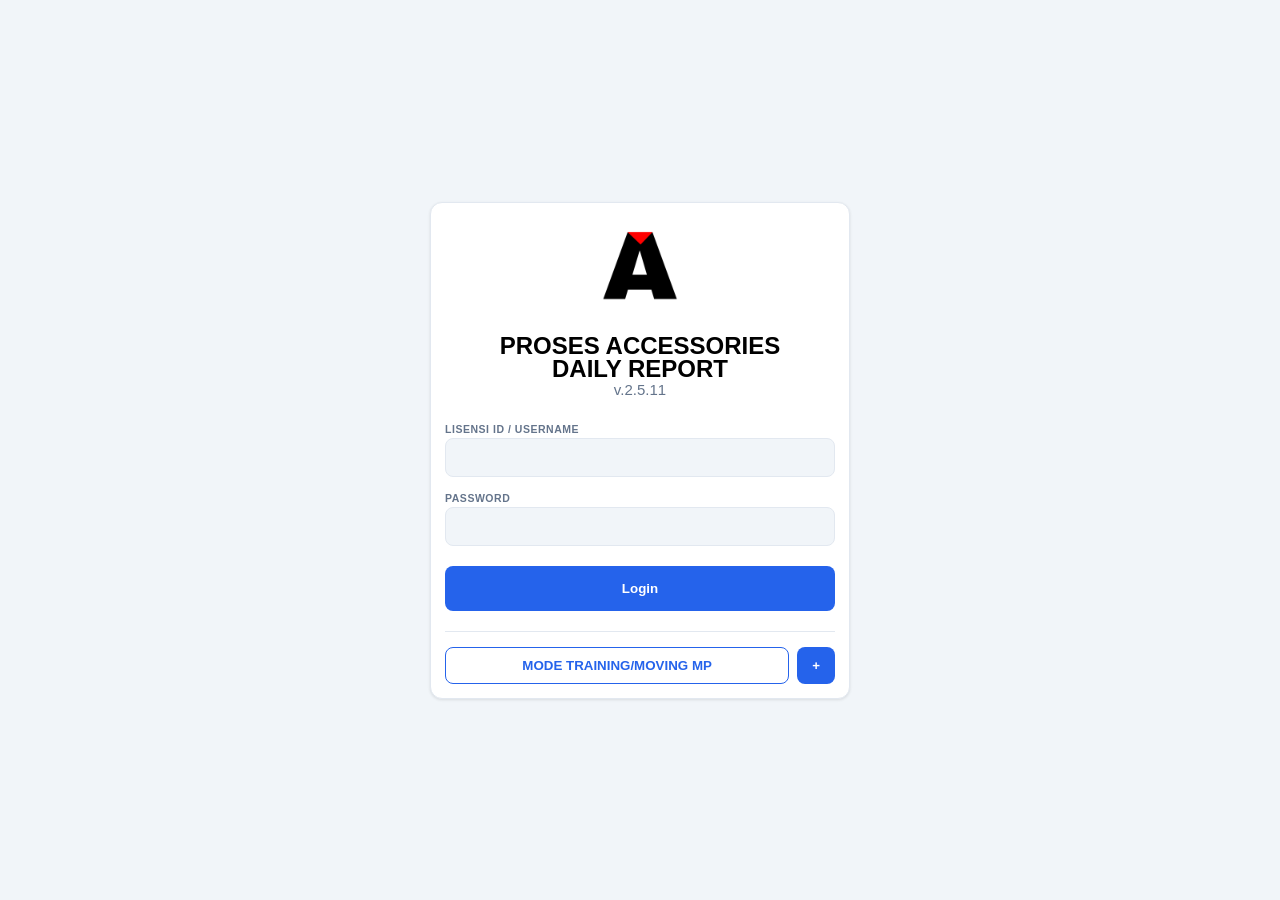
==== PP/EDR-ACC/index.html @ 184a0910 "Add files via upload" ====
<!DOCTYPE html>
<html lang="id">
<head>
    <meta charset="UTF-8">
    <meta name="viewport" content="width=device-width, initial-scale=1.0">
    <title>EDR - ACCESSORIES</title>
    <link rel="icon" href="assets/edr-acc.png" type="image/png">
    <style>
        :root {
            --bg-body: #f1f5f9;
            --bg-card: #ffffff;
            --text-main: #0f172a;
            --text-muted: #64748b;
            --primary: #2563eb;
            --border: #e2e8f0;
            --success: #10b981;
            --danger: #ef4444;
            --warning: #f59e0b;
        }

        * { margin: 0; padding: 0; box-sizing: border-box; }

        body {
            font-family: -apple-system, BlinkMacSystemFont, "Segoe UI", Roboto, sans-serif;
            background-color: var(--bg-body);
            color: var(--text-main);
            font-size: 15px;
            transition: background-color 0.3s;
            overflow-y: auto; 
            min-height: 100vh;
            display: flex;
            flex-direction: column;
        }

        .hidden { display: none !important; }

        .card { background: var(--bg-card); border: 1px solid var(--border); border-radius: 12px; padding: 14px; box-shadow: 0 1px 3px rgba(0,0,0,0.1); display: flex; flex-direction: column; position: relative; }
        .label { font-size: 10.5px; font-weight: 800; text-transform: uppercase; color: var(--text-muted); margin-bottom: 3px; display: block; letter-spacing: 0.05em; }
        .input { width: 100%; padding: 10px; border-radius: 8px; border: 1px solid var(--border); background: var(--bg-body); color: var(--text-main); font-size: 15px; font-weight: 700; outline: none; }
        .input:focus { border-color: var(--primary); box-shadow: 0 0 0 3px rgba(37,99,235,0.1); }
        .input:disabled { opacity: 0.6; cursor: not-allowed; background: #e2e8f0; border-color: transparent; }

        .btn { cursor: pointer; border: none; border-radius: 8px; padding: 10px 14px; font-weight: 700; display: inline-flex; align-items: center; justify-content: center; gap: 8px; transition: 0.2s; }
        .btn-primary { background: var(--primary); color: white; }
        .btn-primary:disabled { background: var(--border); color: var(--text-muted); cursor: not-allowed; }
        .btn-update { background: var(--warning); color: black; }
        .btn-danger { background: #fee2e2; color: var(--danger); }
        .btn-danger:hover { background: #fca5a5; }
        .btn-clear-header { background: #f1f5f9; color: #64748b; border: 1px solid #cbd5e1; padding: 4px 10px; font-size: 10px; border-radius: 6px; text-transform: uppercase; }
        .btn-clear-header:hover { background: #e2e8f0; color: var(--danger); border-color: var(--danger); }
        .btn-edit { color: var(--primary); border: 1px solid var(--primary); background: transparent; padding: 4px 10px; font-size: 10px; font-weight: 900; }
        .btn-edit:hover { background: var(--primary); color: white; }
        .btn-delete-row { color: var(--danger); border: 1px solid var(--danger); background: transparent; padding: 4px 10px; font-size: 10px; font-weight: 900; }
        .btn-delete-row:hover { background: var(--danger); color: white; }

        nav { background: var(--bg-card); border-bottom: 1px solid var(--border); padding: 8px 24px; display: grid; grid-template-columns: 1fr 1.5fr 1fr; align-items: center; flex-shrink: 0; position: sticky; top: 0; z-index: 50; }
        .search-wrapper { display: flex; justify-content: center; position: relative; }
        .search-container { position: relative; width: 100%; max-width: 400px; }
        .search-input { width: 100%; padding: 8px 20px; border-radius: 20px; border: 2px solid var(--border); background: var(--bg-body); font-size: 13px; outline: none; font-weight: 700; transition: all 0.3s; text-align: center; }
        .search-input:focus { border-color: var(--primary); background: var(--bg-card); box-shadow: 0 4px 12px rgba(37,99,235,0.1); }

        .header-info { background: var(--bg-card); border-bottom: 1px solid var(--border); padding: 10px 24px; display: flex; align-items: center; gap: 15px; flex-shrink: 0; position: sticky; top: 55px; z-index: 40; }
        .info-badge { display: flex; align-items: center; background: var(--bg-body); padding: 6px 14px; border-radius: 10px; border: 1px solid var(--border); gap: 10px; }
        .info-badge label { font-size: 10px; font-weight: 900; color: var(--text-muted); text-transform: uppercase; letter-spacing: 0.05em; border-right: 1px solid var(--border); padding-right: 10px; margin-bottom: 0; }
        .info-badge span { font-size: 14px; font-weight: 500; color: var(--text-main); }
        .info-badge.user-active { background: rgba(37, 99, 235, 0.08); border-color: rgba(37, 99, 235, 0.2); }
        .clock-display { margin-left: auto; font-family: 'Segoe UI'; font-weight: 500; color: black; font-size: 15px; background: rgba(37, 99, 235, 0.05); padding: 8px 18px; border-radius: 12px; border: 1px solid rgba(37, 99, 235, 0.15); box-shadow: inset 0 1px 2px rgba(0,0,0,0.05); }

        .container { 
            padding: 12px; 
            display: grid; 
            grid-template-columns: minmax(320px, 1fr) 1.8fr; 
            gap: 15px; 
            flex: 1; 
            align-items: start; 
        }

        .img-container { display: grid; grid-template-columns: 1fr 1fr; gap: 10px; height: 260px; margin-bottom: 5px; }
        .img-box { background: var(--bg-body); border: 2px dashed var(--border); border-radius: 10px; display: flex; align-items: center; justify-content: center; overflow: hidden; position: relative; height: 100%; min-width: 100px; }
        .img-box img { max-width: 100%; max-height: 100%; object-fit: contain; transition: opacity 0.6s cubic-bezier(0.4, 0, 0.2, 1); }
        
        .img-box.similar-part-highlight { border: 8px solid var(--danger) !important; animation: flashBorderEffect 1s infinite; }
        @keyframes flashBorderEffect { 0%, 49% { border-color: #ef4444 !important; } 50%, 100% { border-color: #facc15 !important; } }
        .img-box.correct-part-highlight { border: 8px solid var(--success) !important; }
        
        .floating-img-label { position: absolute; bottom: 8px; left: 50%; transform: translateX(-50%); background: rgba(15, 23, 42, 0.9); color: #fff; font-size: 12px; font-weight: 800; padding: 4px 14px; border-radius: 20px; white-space: nowrap; pointer-events: none; z-index: 5; border: 1px solid rgba(255,255,255,0.2); transition: opacity 0.6s cubic-bezier(0.4, 0, 0.2, 1); }
        .floating-img-label.label-danger { background: rgba(239, 68, 68, 0.95); border-color: rgba(255, 255, 255, 0.3); }

        .status-badge { position: absolute; top: 8px; right: 8px; width: 36px; height: 36px; border-radius: 50%; display: flex; align-items: center; justify-content: center; font-size: 14px; font-weight: 900; color: white; z-index: 10; border: 2px solid white; box-shadow: 0 4px 10px rgba(0,0,0,0.2); letter-spacing: 0; }
        .badge-ok { background-color: var(--success); }
        .badge-ng { background-color: var(--danger); }

        .warning-flashing { padding: 8px 10px; border-radius: 8px; text-align: center; font-weight: 900; font-size: 12px; border: 2px solid #000; animation: flashEffect 1s infinite; margin: 4px 0; }
        .warning-standby { padding: 8px 10px; border-radius: 8px; text-align: center; font-weight: 900; font-size: 12px; border: 2px dashed var(--border); color: var(--text-muted); background: var(--bg-body); margin: 4px 0; }
        @keyframes flashEffect { 0%, 100% { background: #ef4444; color: white; } 50% { background: #facc15; color: black; } }

        .info-pills-container { display: grid; grid-template-columns: 1fr 1fr; gap: 10px; margin-top: auto; padding-top: 10px; border-top: 1px solid var(--border); }
        .info-pill { background: var(--bg-body); padding: 10px 12px; border-radius: 10px; border-left: 5px solid var(--primary); display: flex; flex-direction: column; justify-content: center; }
        .data-val { font-size: 18px; font-weight: 900; color: var(--text-main); letter-spacing: -0.02em; line-height: 1.1; }
        
        .monitor-grid { display: flex; flex-direction: column; height: 100%; justify-content: center; align-items: center; text-align: center; gap: 5px; padding: 5px 0; }
        .monitor-val { font-size: 64px; font-weight: 900; color: var(--primary); line-height: 0.9; margin: 0; width: 100%; }
        .monitor-stats-row { display: grid; grid-template-columns: 1fr 2px 1fr 2px 1fr; gap: 5px; align-items: center; width: 100%; margin: 15px 0; }
        .progress-section { width: 100%; padding-top: 8px; border-top: 1px solid var(--border); margin-top: auto; }
        .progress-bg { height: 10px; background: var(--bg-body); border-radius: 6px; overflow: hidden; border: 1px solid var(--border); width: 100%; }
        .progress-fill { height: 100%; background: var(--primary); transition: width 0.8s cubic-bezier(0.4, 0, 0.2, 1); }

        .floating-monitor { position: fixed; right: -320px; top: 120px; width: 320px; background: var(--bg-card); border: 1px solid var(--border); border-right: none; border-radius: 16px 0 0 16px; box-shadow: -5px 5px 25px rgba(0,0,0,0.15); transition: right 0.4s cubic-bezier(0.175, 0.885, 0.32, 1.275); z-index: 900; padding: 20px; }
        .floating-monitor.open { right: 0; }
        .monitor-toggle-btn { position: absolute; left: -45px; top: 20px; width: 45px; height: 45px; background: var(--bg-card); border: 1px solid var(--border); border-right: none; border-radius: 12px 0 0 12px; cursor: pointer; display: flex; align-items: center; justify-content: center; box-shadow: -4px 4px 10px rgba(0,0,0,0.05); color: var(--primary); transition: 0.3s; }
        .monitor-toggle-btn:hover { background: var(--bg-body); width: 50px; left: -50px; }
        .monitor-toggle-btn svg { transition: transform 0.4s; }
        .floating-monitor.open .monitor-toggle-btn svg { transform: rotate(180deg); }

        .table-container { grid-column: 1 / -1; display: flex; flex-direction: column; min-height: 350px; margin-top: 5px; }
        .table-scroll { flex: 1; overflow-y: auto; border-top: 1px solid var(--border); }
        table { width: 100%; border-collapse: collapse; }
        th { text-align: left; padding: 10px 15px; font-size: 10px; font-weight: 900; text-transform: uppercase; color: var(--text-muted); border-bottom: 2px solid var(--border); position: sticky; top: 0; background: var(--bg-card); z-index: 10; }
        td { padding: 7px 15px; border-bottom: 1px solid var(--border); }
        
        .modal { position: fixed; inset: 0; background: rgba(0,0,0,0.85); z-index: 1000; display: none; align-items: center; justify-content: center; padding: 20px; }

        .horizontal-scroll::-webkit-scrollbar { height: 10px; width: 10px; }
        .horizontal-scroll::-webkit-scrollbar-track { background: var(--bg-body); border-radius: 5px; }
        .horizontal-scroll::-webkit-scrollbar-thumb { background: var(--border); border-radius: 5px; }
        .horizontal-scroll::-webkit-scrollbar-thumb:hover { background: var(--text-muted); }

        .btn-help { background: #e2e8f0; color: var(--text-muted); width: 22px; height: 22px; border-radius: 50%; display: inline-flex; align-items: center; justify-content: center; font-weight: 900; font-size: 12px; cursor: pointer; transition: 0.2s; border: none; margin-left: 8px; font-family: monospace; }
        .btn-help:hover { background: var(--primary); color: white; transform: scale(1.1); }

        .drop-zone { border: 2px dashed var(--border); border-radius: 12px; padding: 25px; text-align: center; background: var(--bg-body); position: relative; transition: all 0.3s ease; color: var(--text-muted); overflow: hidden; }
        .drop-zone.active { border-color: var(--primary); background: rgba(37, 99, 235, 0.05); color: var(--primary); }
        
        .sop-list { padding-left: 20px; margin-top: 8px; margin-bottom: 15px; font-size: 13px; color: var(--text-main); }
        .sop-list li { margin-bottom: 8px; line-height: 1.4; padding-left: 5px; }

        #global-loader { position: fixed; top: 0; left: 0; width: 100vw; height: 100vh; background: rgba(255,255,255,0.95); z-index: 9999; display: flex; flex-direction: column; justify-content: center; align-items: center; }
        .spinner { border: 4px solid rgba(37, 99, 235, 0.2); border-left-color: var(--primary); border-radius: 50%; width: 40px; height: 40px; animation: spin 1s linear infinite; margin-bottom: 10px; }
        @keyframes spin { 0% { transform: rotate(0deg); } 100% { transform: rotate(360deg); } }

        #toast-container { position: fixed; bottom: 20px; right: 20px; z-index: 10000; display: flex; flex-direction: column-reverse; gap: 10px; pointer-events: none; width: 100%; max-width: 350px; align-items: flex-end; }
        .toast { background: var(--bg-card); color: var(--text-main); padding: 16px 20px; border-radius: 12px; border-left: 6px solid; box-shadow: 0 10px 30px rgba(0,0,0,0.15); display: flex; align-items: flex-start; gap: 14px; opacity: 0; transform: translateX(50px); transition: all 0.4s cubic-bezier(0.68, -0.55, 0.265, 1.55); pointer-events: auto; text-align: left; width: 100%; position: relative; overflow: hidden; }
        .toast.show { opacity: 1; transform: translateX(0); }
        .toast-success { border-left-color: var(--success); }
        .toast-error { border-left-color: var(--danger); }
        .toast-info { border-left-color: var(--primary); }
        
        .toast-icon { flex-shrink: 0; width: 28px; height: 28px; display: flex; align-items: center; justify-content: center; border-radius: 50%; }
        .toast-success .toast-icon { background: rgba(16, 185, 129, 0.15); color: var(--success); }
        .toast-error .toast-icon { background: rgba(239, 68, 68, 0.15); color: var(--danger); }
        .toast-info .toast-icon { background: rgba(37, 99, 235, 0.15); color: var(--primary); }
        
        .toast-content { flex: 1; display: flex; flex-direction: column; gap: 4px; padding-top: 2px; }
        .toast-title { font-size: 13px; font-weight: 900; text-transform: uppercase; letter-spacing: 0.05em; line-height: 1; }
        .toast-success .toast-title { color: var(--success); }
        .toast-error .toast-title { color: var(--danger); }
        .toast-info .toast-title { color: var(--primary); }
        .toast-message { font-size: 13px; font-weight: 600; color: var(--text-muted); line-height: 1.4; }

        .pagination-container { display: flex; justify-content: space-between; align-items: center; padding: 10px 15px; background: var(--bg-card); border-top: 1px solid var(--border); border-radius: 0 0 8px 8px; }
        .btn-page { background: var(--bg-card); color: var(--text-main); border: 1px solid var(--border); border-radius: 8px; padding: 8px 16px; font-size: 12px; font-weight: 800; cursor: pointer; transition: all 0.2s; display: flex; align-items: center; gap: 6px; box-shadow: 0 2px 4px rgba(0,0,0,0.05); }
        .btn-page:hover:not(:disabled) { background: var(--primary); color: white; border-color: var(--primary); transform: translateY(-1px); box-shadow: 0 4px 8px rgba(37,99,235,0.2); }
        .btn-page:disabled { opacity: 0.4; cursor: not-allowed; background: var(--bg-body); box-shadow: none; transform: none; color: var(--text-muted); border-color: var(--border); }

        .virtual-keyboard { position: absolute; display: none; width: 360px; background: #e2e8f0; box-shadow: 0 12px 30px rgba(0,0,0,0.25); padding: 8px; border-radius: 12px; flex-direction: column; gap: 6px; z-index: 5000; border: 1px solid #cbd5e1; user-select: none; }
        .virtual-keyboard.vk-show { display: flex; animation: vkPop 0.2s cubic-bezier(0.175, 0.885, 0.32, 1.275) forwards; }
        @keyframes vkPop { from { opacity: 0; transform: translateY(-10px) scale(0.95); } to { opacity: 1; transform: translateY(0) scale(1); } }
        .vk-row { display: flex; justify-content: center; gap: 4px; width: 100%; }
        .vk-key { flex: 1; height: 38px; background: #ffffff; border: 1px solid #cbd5e1; border-bottom: 3px solid #94a3b8; border-radius: 6px; font-size: 14px; font-weight: 900; color: #0f172a; display: flex; align-items: center; justify-content: center; cursor: pointer; transition: 0.1s; text-transform: uppercase; font-family: inherit; }
        .vk-key:active { transform: translateY(2px); border-bottom-width: 1px; margin-top: 2px; background: #f1f5f9; color: var(--primary); }
        .vk-key.vk-wide { flex: 1.5; font-size: 12px; }
        .vk-key.vk-action { background: #94a3b8; color: white; border-color: #64748b; border-bottom-color: #475569; }
        .vk-key.vk-action:active { background: #64748b; color: white; }
        
        @media (max-width: 900px) { .container { grid-template-columns: 1fr; } }
    </style>
</head>
<body id="main-body">

    <datalist id="list-assy"></datalist>
    <datalist id="list-parts"></datalist>
    <datalist id="list-parts-global"></datalist>

    <div id="global-loader" class="hidden">
        <div class="spinner"></div>
        <div style="font-weight: 800; color: var(--primary); font-size: 14px; letter-spacing: 1px;">MEMPROSES DATA...</div>
    </div>

    <div id="login-page" style="min-height: 100vh; display: flex; align-items: center; justify-content: center;">
        <div class="card" style="width: 100%; max-width: 420px; text-align: center; height: auto;">
            <div id="login-icon-box" style="width: 100px; height: 100px; margin: 0 auto 15px; display: flex; align-items: center; justify-content: center;">
                <img src="assets/edr-acc.png" alt="Logo Perusahaan" style="max-width: 100%; max-height: 100%; object-fit: contain;" onerror="this.src='data:image/svg+xml,<svg xmlns=%22http://www.w3.org/2000/svg%22 viewBox=%220 0 24 24%22 fill=%22none%22 stroke=%22%23cbd5e1%22 stroke-width=%222%22><rect x=%223%22 y=%223%22 width=%2218%22 height=%2218%22 rx=%222%22 ry=%222%22></rect><circle cx=%228.5%22 cy=%228.5%22 r=%221.5%22></circle><polyline points=%2221 15 16 10 5 21%22></polyline></svg>'; this.style.width='60px';">
            </div>
            <h1 class="font-black" style="font-size: 24px; font-weight: 800; color: black;">PROSES ACCESSORIES</h1>
            <p style="color: black; font-size: 24px; font-weight: 800; margin-bottom: 0px; margin-top: -5px;">DAILY REPORT</p>
            <p style="color: var(--text-muted); font-size: 15px; font-weight: 500; margin-bottom: 25px; margin-top: -2px;">v.2.5.11</p>
            
            <form id="login-form" style="text-align: left;">
                <div style="margin-bottom: 15px;"><label class="label">Lisensi ID / Username</label><input type="text" id="login-username" required class="input" placeholder=""></div>
                <div style="margin-bottom: 20px;"><label class="label">Password</label><input type="password" id="login-password" required class="input" placeholder=""></div>
                <button type="submit" class="btn btn-primary" style="width: 100%; padding: 15px;">Login</button>
            </form>
            
            <div style="margin-top: 20px; border-top: 1px solid var(--border); padding-top: 15px; display: flex; gap: 8px;">
                <button type="button" onclick="openTrainingListModal()" class="btn btn-ghost" style="color: var(--primary); font-weight: 800; flex: 1; background: transparent; border: 1px solid var(--primary);">MODE TRAINING/MOVING MP</button>
                <button type="button" onclick="openLicenseListModal()" class="btn btn-primary" style="padding: 10px 15px;" title="Manajemen Lisensi">+</button>
            </div>
        </div>
    </div>

    <div id="app-page" class="hidden">
        <nav>
            <div class="font-black" style="font-size: 22px; letter-spacing: -0.04em; line-height: 1; font-weight: 800; ">PROSES <span style="color: var(--primary); font-weight: 800;">ACCESSORIES </span></div>
            <div class="search-wrapper no-print">
                <div class="search-container"><input type="text" id="global-search" list="list-parts-global" class="search-input" placeholder="Search Accessories" oninput="handleGlobalSearch(this.value)"></div>
            </div>
            <div style="display: flex; gap: 8px; justify-content: flex-end; align-items: center;">
                <a href="LINK_QAS_ANDA_DISINI" target="_blank" class="btn btn-ghost" style="background: #e0e7ff; color: var(--primary); font-size: 11px; padding: 8px 12px; border: none; text-decoration: none; font-weight: 800;">QAS</a>
                <button onclick="openModal('modal-help-mp')" class="btn-help" title="Petunjuk Pengisian" style="margin-right: 5px;">?</button>
                <button onclick="openArchive(true)" class="btn btn-ghost" style="background: var(--border); color: var(--text-main); font-size: 11px; padding: 8px 12px; border: none;">Data Report</button>
                <button id="btn-end-shift" onclick="endShift()" class="btn" style="background: var(--success); color: white; padding: 8px 12px; font-size: 12px; font-weight: 900;">Save</button>
                <button onclick="logout()" class="btn" style="border: none; background: #fee2e2; color: var(--danger); font-weight: 800; padding: 8px 12px; font-size: 12px;">Keluar</button>
            </div>
        </nav>

        <header class="header-info">
            <div class="info-badge user-active"><label>User</label><span id="ui-user">-</span></div>
            <div class="info-badge"><label>Shift</label><span id="ui-shift">-</span></div>
            <div class="info-badge">
                <label>Proses</label>
                <select id="ui-proses" onchange="executeWithLoader(() => changeProcess(this.value))" style="appearance: none; -webkit-appearance: none; background: transparent; border: none; font-size: 14px; font-weight: 500; color: var(--text-main); outline: none; cursor: pointer; padding: 0; font-family: inherit; margin: 0; text-align: left;">
                    <option value="ACC REGULAR">ACC REGULAR</option>
                    <option value="ACC PROJECT/WC">ACC PROJECT/WC</option>
                    <option value="ACC SMV">ACC SMV</option>
                    <option value="SIMULASI">SIMULASI (TRAINING)</option>
                </select>
            </div>
            <div class="clock-display" id="ui-clock"></div>
        </header>

        <div id="spectator-warning" class="hidden" style="background: var(--success); color: white; text-align: center; padding: 8px; font-weight: 800; font-size: 13px; letter-spacing: 0.05em;">
            SHIFT TELAH SELESAI. DATA BERHASIL DISIMPAN.
        </div>

        <main class="container" id="main-container">
            <div style="display: flex; flex-direction: column; gap: 12px;">
                <!-- VALIDASI MATERIAL (CARD 1) -->
                <div class="card" id="part-card" style="height: fit-content; flex-shrink: 0;">
                    <div style="display: flex; justify-content: space-between; align-items: center; margin-bottom: 12px;">
                        <label class="label" style="color: var(--text-main); margin: 0;">Input Part Accessories</label>
                        <div style="display: flex; align-items: center; gap: 8px;">
                            <span id="lock-status" style="font-size: 10px; font-weight: 800; color: var(--danger); background: #fee2e2; padding: 3px 10px; border-radius: 12px; box-shadow: inset 0 1px 2px rgba(0,0,0,0.1); transition: all 0.3s;">NO PROSES</span>
                            <button onclick="openModal('modal-add-part')" class="btn-help" style="margin: 0; background: var(--bg-body); border: 1px solid var(--border);" title="Tambah Part No Baru">⚙️</button>
                        </div>
                    </div>
                    <div style="margin-bottom: 6px;">
                        <label class="label">Part No. Accessories</label>
                        <input type="text" id="in-part" list="list-parts" class="input" oninput="onPartInputLive(this.value)">
                    </div>
                </div>

                <!-- DATA PRODUKSI (CARD 2) -->
                <div class="card" id="form-card" style="opacity: 0.6; transition: all 0.3s; position: relative;">
                    <div id="form-overlay" style="position: absolute; inset: 0; background: rgba(255,255,255,0.75); z-index: 10; cursor: not-allowed; border-radius: 12px;"></div>
                    
                    <div style="display: flex; justify-content: space-between; align-items: center; margin-bottom: 12px; position: relative; z-index: 11;">
                        <label class="label" id="ui-form-title" style="color: var(--text-main); margin: 0;">Input Data</label>
                        <div style="display: flex; align-items: center; gap: 8px;">
                            <button onclick="clearInputs()" class="btn btn-clear-header">Clear</button>
                            <button onclick="openModal('modal-add-assy')" class="btn-help" style="margin: 0; background: var(--bg-body); border: 1px solid var(--border);" title="Tambah Assy No Baru">⚙️</button>
                        </div>
                    </div>
                    <div style="margin-bottom: 6px;"><label class="label">Assy No.</label><input type="text" id="in-assy" list="list-assy" class="input" oninput="checkFormCompleteness()" onfocus="openKeyboard(this)" disabled></div>
                    <div style="margin-bottom: 6px;"><label class="label">CCT No.</label><input type="text" id="in-cct" class="input" oninput="checkFormCompleteness()" onfocus="openKeyboard(this)" disabled></div>
                    <div style="display: grid; grid-template-columns: 1fr 1fr; gap: 12px; margin-bottom: 8px;">
                        <div><label class="label">W/P</label><input type="text" id="in-wp" class="input" oninput="checkFormCompleteness()" onfocus="openKeyboard(this)" disabled></div>
                        <div><label class="label">Qty <span id="ui-multiplier" style="color:var(--primary); font-size:9px;"></span></label><input type="number" id="in-qty" class="input" max="100" placeholder="" oninput="checkFormCompleteness()" onfocus="closeKeyboard()" oncontextmenu="openMultiplier(event)" disabled></div>
                    </div>
                    <button id="btn-submit" onclick="handleSave()" class="btn btn-primary" style="width:100%; padding: 14px; font-size: 15px; margin-top: 15px;" disabled>ENTER</button>
                    <button id="btn-cancel-edit" onclick="cancelEdit()" class="btn hidden" style="width:100%; margin-top:6px; border:1px solid var(--border); padding: 8px; background: white; color: var(--text-main); position: relative; z-index: 11;">BATAL EDIT</button>
                </div>
            </div>

            <!-- AREA VISUALISASI KANAN -->
            <div style="display: flex; flex-direction: column; gap: 12px;">
                <div class="card" style="position: relative;">
                    <div class="visual-card-content">
                        <label class="label" style="color: var(--success); margin-bottom: 15px; ">SAMPLE VISUAL</label>
                        <div class="img-container">
                            <div id="view-a-container" class="img-box"><img id="view-a" class="hidden"><div id="view-a-ph" style="font-size:40px; opacity:5%; font-weight:800; text-align:center;">SAMPLE</div><div id="ui-label-part-a" class="floating-img-label hidden"></div><div id="badge-ok" class="status-badge badge-ok hidden">OK</div></div>
                            <div id="view-b-container" class="img-box"><img id="view-b" class="hidden"><div id="view-b-ph" style="font-size:40px; opacity:5%; font-weight:800; text-align:center;">SAMPLE</div><div id="ui-label-part-b" class="floating-img-label label-danger hidden"></div><div id="badge-ng" class="status-badge badge-ng hidden">NG</div></div>
                        </div>
                        <div id="ui-warning" class="warning-standby">STANDBY - MENUNGGU PART NO</div>
                        <div class="info-pills-container">
                            <div class="info-pill"><label class="label" style="font-size: 8px; margin-bottom: 3px;">Part Accessories</label><div id="ui-part-name" class="data-val">-</div></div>
                            <div class="info-pill"><label class="label" style="font-size: 8px; margin-bottom: 3px;">Lokasi</label><div id="ui-part-loc" class="data-val">-</div></div>
                        </div>
                    </div>
                </div>
            </div>

            <div class="card table-container">
                <div style="padding: 8px 20px; background: var(--bg-body); border-bottom: 1px solid var(--border); display: flex; justify-content: space-between; align-items: center; flex-shrink: 0;"><span class="label" style="margin:0;">Riwayat</span><span id="ui-count" style="font-size: 9px; font-weight: 900; background: var(--primary); color: white; padding: 2px 10px; border-radius: 10px;">0 WOS</span></div>
                <div class="table-scroll">
                    <table>
                        <thead><tr><th>Assy No</th><th>CCT No</th><th>Part No</th><th>WP</th><th style="text-align:center;">Qty</th><th>Timestamp</th><th style="text-align:right">Aksi</th></tr></thead>
                        <tbody id="main-table-body"></tbody>
                    </table>
                </div>
            </div>
        </main>
    </div>

    <div id="floating-monitor" class="floating-monitor hidden">
        <button class="monitor-toggle-btn" onclick="toggleMonitor()" title="Buka/Tutup Monitor">
            <svg width="24" height="24" viewBox="0 0 24 24" fill="none" stroke="currentColor" stroke-width="2.5" stroke-linecap="round" stroke-linejoin="round"><path d="M15 18l-6-6 6-6"/></svg>
        </button>
        <label class="label" style="color: var(--warning); margin-bottom: 5px; text-align: center; font-size: 12px;">Monitor Achievements</label>
        <div class="monitor-grid">
            <p style="font-size: 10px; font-weight: 900; text-transform: uppercase; color: var(--text-muted); letter-spacing: 0.05em;">Output</p>
            <div id="ui-total" class="monitor-val" style="font-size: 64px;">0</div>
            <div class="monitor-stats-row" style="grid-template-columns: 1fr 2px 1fr 2px 1fr; gap: 8px; margin: 15px 0;">
                <div style="text-align: center;"><label class="label" style="font-size: 8px;">Target</label><div id="ui-target" class="font-black" style="font-size: 16px; font-weight: 800;">0</div></div>
                <div style="width: 2px; background: var(--border); height: 25px; margin: 0 auto;"></div>
                <div style="text-align: center;"><label class="label" style="font-size: 8px; color:var(--primary);">/ Jam</label><div id="ui-target-hourly" class="font-black" style="font-size: 16px; font-weight: 800; color:var(--primary);">0</div></div>
                <div style="width: 2px; background: var(--border); height: 25px; margin: 0 auto;"></div>
                <div style="text-align: center;"><label class="label" style="font-size: 8px;">Balance</label><div id="ui-gap" class="font-black" style="font-size: 16px; color: var(--danger); font-weight: 800;">0</div></div>
            </div>
            <div class="progress-section" style="margin-top: 10px;">
                <div style="display: flex; justify-content: space-between; align-items: center; margin-bottom: 4px;"><span class="label" style="margin:0; font-size: 9px; color: var(--primary);">Achievements</span><span id="ui-percent" class="font-black" style="font-size: 11px; color: var(--primary); font-weight: 800;">0%</span></div>
                <div class="progress-bg"><div id="ui-progress-bar" class="progress-fill"></div></div>
            </div>
        </div>
    </div>

    <!-- Modal List Lisensi -->
    <div id="modal-license-list" class="modal">
        <div class="card" style="width: 100%; max-width: 450px;">
            <div style="display: flex; justify-content: space-between; align-items: center; margin-bottom: 15px;">
                <h3 class="font-black" style="color: var(--primary); font-size: 16px; font-weight: 800;">DAFTAR LISENSI MP</h3>
                <div style="display: flex; gap: 8px;">
                    <button onclick="openModal('modal-import-license')" class="btn" style="background: var(--bg-body); color: var(--text-main); padding: 4px 10px; border: 1px solid var(--border);" title="Upload folder data_users">📂</button>
                    <button onclick="openAddLicenseModal()" class="btn btn-primary" style="padding: 4px 12px;" title="Tambah Lisensi Baru">+</button>
                    <button onclick="closeModal('modal-license-list')" class="btn btn-danger" style="padding: 4px 10px;">X</button>
                </div>
            </div>
            <div id="license-list-container" style="max-height: 300px; overflow-y: auto; border: 1px solid var(--border); border-radius: 8px;"></div>
        </div>
    </div>

    <!-- Modal Tambah Lisensi Baru -->
    <div id="modal-add-license" class="modal">
        <div class="card" style="width: 100%; max-width: 400px;">
            <div style="display: flex; justify-content: space-between; align-items: center; margin-bottom: 15px;">
                <h3 class="font-black" style="color: var(--primary); font-size: 16px; font-weight: 800;">TAMBAH LISENSI BARU</h3>
                <button onclick="closeModal('modal-add-license'); openLicenseListModal();" class="btn btn-danger" style="padding: 4px 10px;">X</button>
            </div>
            <div style="display: flex; flex-direction: column; gap: 10px;">
                <div><label class="label">Nomor Lisensi</label><input type="text" id="new-lic-id" class="input"></div>
                <div><label class="label">Nama Lengkap</label><input type="text" id="new-lic-name" class="input"></div>
                <div><label class="label">Password Login</label><input type="password" id="new-lic-pass" class="input"></div>
                <div>
                    <label class="label">Shift</label>
                    <select id="new-lic-shift" class="input" style="cursor: pointer;">
                        <option value="A">Shift A</option>
                        <option value="B">Shift B</option>
                        <option value="N">Non-Shift</option>
                    </select>
                </div>
                <div>
                    <label class="label">Proses Default</label>
                    <select id="new-lic-pros" class="input" style="cursor: pointer;">
                        <option value="ACC REGULAR">ACC REGULAR</option>
                        <option value="ACC PROJECT/WC">ACC PROJECT/WC</option>
                        <option value="ACC SMV">ACC SMV</option>
                    </select>
                </div>
                <button onclick="submitNewLicense()" class="btn btn-primary" style="margin-top: 10px;">SIMPAN LISENSI</button>
            </div>
        </div>
    </div>

    <!-- Modal Upload Data JSON -->
    <div id="modal-import-license" class="modal">
        <div class="card" style="width: 100%; max-width: 450px; position: relative;">
            <div style="display: flex; justify-content: space-between; align-items: center; margin-bottom: 15px;">
                <div style="display: flex; align-items: center;"><h3 class="font-black" style="color: var(--primary); font-size: 16px; font-weight: 800;">SINKRONISASI LISENSI</h3><button onclick="openModal('modal-help-import')" class="btn-help" style="background: var(--bg-body);" title="Petunjuk Instruksi Kerja">?</button></div>
                <button onclick="closeModal('modal-import-license')" class="btn btn-danger" style="padding: 4px 10px;">X</button>
            </div>
            <p style="font-size: 12px; color: var(--text-muted); margin-bottom: 20px; line-height: 1.4;">Sistem membutuhkan injeksi berkas lisensi agar dapat meregistrasi pekerja ke dalam memori komputer ini (secara <i>Offline</i>).</p>
            <div class="drop-zone" style="padding: 40px 20px; display: flex; flex-direction: column; align-items: center; justify-content: center; min-height: 120px; cursor: pointer;"
                 onclick="document.getElementById('sync-file-input').click()"
                 ondragover="event.preventDefault(); this.classList.add('active');" ondragleave="this.classList.remove('active');" ondrop="event.preventDefault(); this.classList.remove('active'); handleCustomDrop(event, 'sync');">
                <input type="file" id="sync-file-input" webkitdirectory directory multiple onchange="handleFileInput(event, 'sync')" class="hidden">
                <div style="pointer-events: none; position: relative; z-index: 1; text-align: center;"><span style="font-size: 40px; display: block; margin-bottom: 10px;">🪪</span><span style="font-weight: 800; font-size: 14px; color: var(--text-main);">Tarik File / Folder <span style="color:var(--primary);">data_users</span> Kemari</span><br><span style="font-size: 11px; opacity: 0.7;">Atau klik untuk memuat manual</span></div>
            </div>
        </div>
    </div>

    <!-- Modal List History Mode Training -->
    <div id="modal-training-list" class="modal">
        <div class="card" style="width: 100%; max-width: 400px;">
            <div style="display: flex; justify-content: space-between; align-items: center; margin-bottom: 15px;">
                <h3 class="font-black" style="color: var(--primary); font-size: 16px; font-weight: 800;">PILIH MP (TRAINING/MOVING)</h3>
                <button onclick="closeModal('modal-training-list')" class="btn btn-danger" style="padding: 4px 10px;">X</button>
            </div>
            <div id="training-list-container" style="max-height: 250px; overflow-y: auto; border: 1px solid var(--border); border-radius: 8px; margin-bottom: 15px;"></div>
            <button onclick="startTraining()" class="btn btn-primary" style="width: 100%;">MASUK SEBAGAI MP BARU</button>
        </div>
    </div>

    <div id="modal-training" class="modal">
        <div class="card" style="width: 100%; max-width: 350px; text-align: center; height: auto;">
            <h3 class="font-black" style="color: var(--primary); font-size: 18px; margin-bottom: 10px; font-weight: 800;">MODE TRAINING</h3>
            <p style="font-size: 12px; color: var(--text-muted); margin-bottom: 20px;">Silakan masukkan nama Anda untuk memulai sesi simulasi kerja tanpa menyimpan data ke memori utama.</p>
            <input type="text" id="in-training-name" class="input" placeholder="Ketik nama Anda di sini..." style="margin-bottom: 20px; text-align: center;">
            <div style="display: flex; gap: 10px;">
                <button onclick="closeModal('modal-training')" class="btn" style="flex: 1; background: var(--border); color: var(--text-main);">BATAL</button>
                <button onclick="submitTrainingName()" class="btn btn-primary" style="flex: 1;">MULAI LATIHAN</button>
            </div>
        </div>
    </div>

    <!-- Modal Registrasi Part & Assy Baru (Manual Add) -->
    <div id="modal-add-part" class="modal">
        <div class="card" style="width: 100%; max-width: 350px;">
            <div style="display: flex; justify-content: space-between; align-items: center; margin-bottom: 15px;">
                <h3 class="font-black" style="color: var(--primary); font-size: 16px; font-weight: 800;">DAFTARKAN PART BARU</h3>
                <button onclick="closeModal('modal-add-part')" class="btn btn-danger" style="padding: 4px 10px;">X</button>
            </div>
            <p style="font-size: 11px; color: var(--text-muted); margin-bottom: 15px;">Part No ini akan disimpan ke memori dan bisa divalidasi seterusnya.</p>
            <div><label class="label">Part No Baru</label><input type="text" id="new-part-no" class="input" style="text-transform: uppercase;"></div>
            <button onclick="submitNewPart()" class="btn btn-primary" style="width: 100%; margin-top: 15px;">SIMPAN PART</button>
        </div>
    </div>

    <div id="modal-add-assy" class="modal">
        <div class="card" style="width: 100%; max-width: 350px;">
            <div style="display: flex; justify-content: space-between; align-items: center; margin-bottom: 15px;">
                <h3 class="font-black" style="color: var(--primary); font-size: 16px; font-weight: 800;">DAFTARKAN ASSY BARU</h3>
                <button onclick="closeModal('modal-add-assy')" class="btn btn-danger" style="padding: 4px 10px;">X</button>
            </div>
            <p style="font-size: 11px; color: var(--text-muted); margin-bottom: 15px;">Assy No ini akan ditambahkan ke rekomendasi Dropdown WOS.</p>
            <div><label class="label">Assy No Baru</label><input type="text" id="new-assy-no" class="input" style="text-transform: uppercase;"></div>
            <button onclick="submitNewAssy()" class="btn btn-primary" style="width: 100%; margin-top: 15px;">SIMPAN ASSY</button>
        </div>
    </div>

    <div id="modal-help-mp" class="modal" style="z-index: 1001;"><div class="card" style="width: 100%; max-width: 420px;"><h3 class="font-black" style="margin-bottom: 10px; border-bottom: 2px solid var(--border); padding-bottom: 5px; font-weight: 800;">PANDUAN: INPUT PRODUKSI (MP)</h3><div style="font-size: 13px; color: var(--text-main); margin-bottom: 20px;"><ol class="sop-list" style="margin-top: 10px;"><li>Masukkan data menggunakan alat pemindai (<i>Scanner</i>) atau ketik manual berurutan mulai dari <b>Assy No, CCT No, Part No, WP</b>, dan <b>Qty</b>.</li><li>Tekan tombol <b>ENTER</b> pada <i>keyboard</i> setelah mengisi Qty untuk merender data.</li><li>Perhatikan peringatan <b>Visual Part</b> di sebelah kanan. Jika warna berkedip Merah/Kuning, AWAS material tersebut serupa dengan part lain!</li><li>Klik tombol <b>End Shift</b> (warna kuning) hanya jika jam kerja Anda telah selesai untuk mengunduh laporan.</li><li>Setelah End Shift ditekan, form input akan terkunci dan Anda masuk ke mode pengamat.</li></ol></div><button onclick="closeModal('modal-help-mp')" class="btn btn-primary" style="width: 100%;">SAYA MENGERTI</button></div></div>
    <div id="modal-help-import" class="modal" style="z-index: 1001;"><div class="card" style="width: 100%; max-width: 420px;"><h3 class="font-black" style="margin-bottom: 10px; border-bottom: 2px solid var(--border); padding-bottom: 5px; font-weight: 800;">PANDUAN: SINKRONISASI LISENSI</h3><div style="font-size: 13px; color: var(--text-main); margin-bottom: 20px;"><ol class="sop-list" style="margin-top: 10px;"><li>Pastikan Anda telah membuat fail JSON pekerja di menu <b>Registrasi Lisensi</b>.</li><li>Kumpulkan seluruh fail JSON tersebut ke dalam 1 (satu) folder khusus di Desktop yang diberi nama persis: <b>data_users</b>.</li><li>Tahan klik <i>(Drag)</i> file / folder tersebut menggunakan tetikus.</li><li>Geser dan lepaskan <i>(Drop)</i> persis di dalam kotak bergaris putus-putus pada layar ini.</li><li>Proses ini wajib dilakukan satu kali pada setiap perangkat/komputer baru di area produksi.</li></ol></div><button onclick="closeModal('modal-help-import')" class="btn btn-primary" style="width: 100%;">SAYA MENGERTI</button></div></div>

    <div id="modal-search" class="modal"><div class="card" style="width: 100%; max-width: 500px; text-align: center; height: auto;"><div style="display: flex; justify-content: space-between; align-items: center; margin-bottom: 10px; border-bottom: 1px solid var(--border); padding-bottom: 10px;"><h3 class="font-black" style="color: var(--primary); font-size: 14px; font-weight: 800;">HASIL PENCARIAN</h3><button onclick="closeModal('modal-search')" class="btn btn-danger" style="padding: 4px 10px;">X</button></div><div id="search-ui-warning" class="warning-flashing hidden" style="margin-bottom: 15px;">⚠ HATI-HATI MATERIAL SERUPA<br>PASTIKAN PART ACCESSORIES SESUAI DENGAN WOS!</div><div style="display: grid; grid-template-columns: 1fr 1fr; gap: 15px; height: 180px; margin-bottom: 15px;"><div id="search-img-a-container" class="img-box"><img id="search-img-part" class="hidden"><div id="search-img-part-ph" style="font-size:40px; font-weight:800; opacity:5%;">SAMPLE</div><div id="search-label-part-a" class="floating-img-label hidden"></div><div id="search-badge-ok" class="status-badge badge-ok hidden">OK</div></div><div id="search-img-b-container" class="img-box"><img id="search-img-loc" class="hidden"><div id="search-img-loc-ph" style="font-size:40px; font-weight:800; opacity:5%; color: var(--danger);">SAMPLE</div><div id="search-label-part-b" class="floating-img-label label-danger hidden"></div><div id="search-badge-ng" class="status-badge badge-ng hidden">NG</div></div></div><div style="text-align: left; display: grid; grid-template-columns: 1fr 1fr; gap: 10px;"><div class="info-pill"><label class="label" style="font-size: 9px;">Part Accessories</label><div id="search-ui-pn" class="data-val">-</div></div><div class="info-pill"><label class="label" style="font-size: 9px;">Lokasi</label><div id="search-ui-loc" class="data-val" style="color: var(--text-main);">-</div></div></div><button onclick="closeModal('modal-search')" class="btn btn-primary" style="margin-top: 20px; width: 100%;">TUTUP</button></div></div>
    
    <div id="modal-mul" class="modal"><div class="card" style="width: 300px; text-align: center; height: auto;"><h3 class="font-black" style="margin-bottom: 10px; font-size: 18px; font-weight: 800;">Multiplier WOS</h3><p style="font-size: 10px; opacity: 0.6; margin-bottom: 15px;">Masukkan jumlah WOS</p><input type="number" id="in-mul" value="1" min="1" class="input" style="text-align: center; font-size: 30px; margin-bottom: 20px;"><button onclick="applyMultiplier()" class="btn btn-primary" style="width: 100%;">SET JUMLAH WOS</button></div></div>
    
    <div id="modal-arc" class="modal">
        <div class="card" style="width: 100%; max-width: 900px; max-height: 80vh; overflow: hidden; display: flex; flex-direction: column;">
            <div style="display: flex; justify-content: space-between; align-items: center; margin-bottom: 20px;">
                <div>
                    <h2 class="font-black" style="font-weight: 800;">Data Record Sesi Aktif</h2>
                    <p style="font-size: 11px; color: var(--text-muted); font-weight: 600;">Lihat atau unduh ulang laporan WOS berdasarkan rentang satu hari kerja.</p>
                </div>
                <button onclick="openArchive(false)" class="btn btn-danger" style="padding: 6px 12px; font-size: 12px;">TUTUP</button>
            </div>
            <div style="display: flex; gap: 10px; margin-bottom: 15px; background: var(--bg-body); padding: 15px; border-radius: 10px; align-items: flex-end; flex-wrap: wrap;">
                <div><label class="label">Pilih Tanggal</label><input type="date" id="arc-date" class="input" style="padding: 8px; font-size: 13px;" onchange="executeWithLoader(renderArchiveTable)"></div>
                <div><button onclick="exportArchiveJSON()" class="btn btn-primary" style="padding: 9px 15px; font-size: 12px;">Save</button></div>
                <div style="text-align: right; min-width: 120px; border-left: 2px solid var(--border); padding-left: 15px; margin-left: auto;">
                    <div style="display: flex; justify-content: flex-end; align-items: center; gap: 8px;">
                        <label class="label" style="margin: 0;">Total Qty</label>
                        <span id="arc-wos-count" style="background: var(--primary); color: white; padding: 2px 8px; border-radius: 10px; font-size: 9px; font-weight: 900;">0 WOS</span>
                    </div>
                    <div id="arc-total" class="font-black" style="font-size: 24px; color: var(--primary); font-weight: 800;">0</div>
                </div>
            </div>
            <div style="flex: 1; overflow-y: auto; border: 1px solid var(--border); border-radius: 8px;">
                <table style="width: 100%; border-collapse: collapse;">
                    <thead style="position: sticky; top: 0; background: var(--bg-card); z-index: 10; box-shadow: 0 1px 2px rgba(0,0,0,0.05);">
                        <tr><th style="text-align: left; padding: 10px 15px; font-size: 10px; font-weight: 900; text-transform: uppercase; color: var(--text-muted); border-bottom: 2px solid var(--border);">Assy No</th><th style="text-align: left; padding: 10px 15px; font-size: 10px; font-weight: 900; text-transform: uppercase; color: var(--text-muted); border-bottom: 2px solid var(--border);">CCT No</th><th style="text-align: left; padding: 10px 15px; font-size: 10px; font-weight: 900; text-transform: uppercase; color: var(--text-muted); border-bottom: 2px solid var(--border);">Part No</th><th style="text-align: center; padding: 10px 15px; font-size: 10px; font-weight: 900; text-transform: uppercase; color: var(--text-muted); border-bottom: 2px solid var(--border);">Qty</th><th style="text-align: left; padding: 10px 15px; font-size: 10px; font-weight: 900; text-transform: uppercase; color: var(--text-muted); border-bottom: 2px solid var(--border);">Waktu Input</th></tr>
                    </thead>
                    <tbody id="archive-table-body">
                        <tr><td colspan="5" style="text-align: center; padding: 40px; opacity: 0.5;">Memuat data...</td></tr>
                    </tbody>
                </table>
            </div>
            <div id="arc-pagination" class="pagination-container hidden" style="margin-top: 15px; border-top: 1px dashed var(--border); background: transparent; padding: 15px 0 5px 0;">
                <button id="btn-arc-prev" class="btn-page" onclick="changeArcPage(-1)">
                    <svg width="14" height="14" viewBox="0 0 24 24" fill="none" stroke="currentColor" stroke-width="3" stroke-linecap="round" stroke-linejoin="round"><polyline points="15 18 9 12 15 6"></polyline></svg>
                    Sebelumnya
                </button>
                <div style="display: flex; flex-direction: column; align-items: center;">
                    <div id="arc-page-info" style="font-size: 13px; font-weight: 900; color: var(--text-main);">Halaman 1 dari 1</div>
                    <div style="font-size: 10px; color: var(--text-muted); font-weight: 700; margin-top: 2px;">Navigasi Data</div>
                </div>
                <button id="btn-arc-next" class="btn-page" onclick="changeArcPage(1)">
                    Selanjutnya
                    <svg width="14" height="14" viewBox="0 0 24 24" fill="none" stroke="currentColor" stroke-width="3" stroke-linecap="round" stroke-linejoin="round"><polyline points="9 18 15 12 9 6"></polyline></svg>
                </button>
            </div>
        </div>
    </div>

    <div id="modal-zoom" class="modal" style="cursor: zoom-out;" onclick="closeModal('modal-zoom')"><img id="zoom-img" style="max-width: 90%; max-height: 90%; border-radius: 12px; box-shadow: 0 10px 40px rgba(0,0,0,0.6); object-fit: contain;"></div>

    <div id="modal-confirm" class="modal" style="z-index: 2000;">
        <div class="card" style="width: 100%; max-width: 400px; text-align: center;">
            <h3 class="font-black" style="color: var(--danger); margin-bottom: 10px; font-weight: 800;">PERINGATAN OPERASIONAL</h3>
            <p id="confirm-msg" style="font-size: 13px; margin-bottom: 20px; line-height: 1.5;">Apakah Anda yakin?</p>
            <div style="display: flex; gap: 10px;">
                <button onclick="closeModal('modal-confirm')" class="btn" style="flex: 1; background: var(--border); color: var(--text-main);">BATAL</button>
                <button id="btn-confirm-ok" class="btn btn-danger" style="flex: 1;">YAKIN</button>
            </div>
        </div>
    </div>

    <div id="toast-container"></div>

    <div id="virtual-keyboard" class="virtual-keyboard" onmousedown="event.preventDefault()">
        <div class="vk-row">
            <button class="vk-key" onclick="vkType('1')">1</button><button class="vk-key" onclick="vkType('2')">2</button><button class="vk-key" onclick="vkType('3')">3</button><button class="vk-key" onclick="vkType('4')">4</button><button class="vk-key" onclick="vkType('5')">5</button><button class="vk-key" onclick="vkType('6')">6</button><button class="vk-key" onclick="vkType('7')">7</button><button class="vk-key" onclick="vkType('8')">8</button><button class="vk-key" onclick="vkType('9')">9</button><button class="vk-key" onclick="vkType('0')">0</button>
        </div>
        <div class="vk-row">
            <button class="vk-key" onclick="vkType('Q')">Q</button><button class="vk-key" onclick="vkType('W')">W</button><button class="vk-key" onclick="vkType('E')">E</button><button class="vk-key" onclick="vkType('R')">R</button><button class="vk-key" onclick="vkType('T')">T</button><button class="vk-key" onclick="vkType('Y')">Y</button><button class="vk-key" onclick="vkType('U')">U</button><button class="vk-key" onclick="vkType('I')">I</button><button class="vk-key" onclick="vkType('O')">O</button><button class="vk-key" onclick="vkType('P')">P</button>
        </div>
        <div class="vk-row">
            <button class="vk-key" onclick="vkType('A')">A</button><button class="vk-key" onclick="vkType('S')">S</button><button class="vk-key" onclick="vkType('D')">D</button><button class="vk-key" onclick="vkType('F')">F</button><button class="vk-key" onclick="vkType('G')">G</button><button class="vk-key" onclick="vkType('H')">H</button><button class="vk-key" onclick="vkType('J')">J</button><button class="vk-key" onclick="vkType('K')">K</button><button class="vk-key" onclick="vkType('L')">L</button><button class="vk-key" onclick="vkType('-')">-</button>
        </div>
        <div class="vk-row">
            <button class="vk-key" onclick="vkType('Z')">Z</button><button class="vk-key" onclick="vkType('X')">X</button><button class="vk-key" onclick="vkType('C')">C</button><button class="vk-key" onclick="vkType('V')">V</button><button class="vk-key" onclick="vkType('B')">B</button><button class="vk-key" onclick="vkType('N')">N</button><button class="vk-key" onclick="vkType('M')">M</button>
            <button class="vk-key vk-wide vk-action" onclick="vkBackspace()">⌫ HAPUS</button>
        </div>
        <div class="vk-row">
            <button class="vk-key vk-wide" onclick="vkType(' ')">SPASI</button>
        </div>

    </div>

    <script src="../../PP/database/data_assy.js"></script>
    <script src="../../PP/database/data_parts.js"></script>

    <script>
        const HARDCODED_USERS = [];

        const MASTER = { assy: typeof DATA_ASSY !== 'undefined' ? DATA_ASSY : [], parts: typeof DATA_PARTS !== 'undefined' ? DATA_PARTS : [], users: [] };

        let trainingUsersList = [];
        let user = null, records = [], multiplier = 1, isTraining = false, editingId = null;
        let isIntentionalExit = false, isSpectator = false;
        
        let lastValidPart = ""; 
        let consecutiveSaves = 0; 
        let lastSavedAssy = ""; 
        let idleScrollTimer; 
        let carouselIntervalId = null;
        let activeVkInput = null; 

        // Variabel Paginasi Data Report
        let arcFilteredData = []; 
        let arcCurrentPage = 1; 
        const ARC_PER_PAGE = 10;

        function showToast(message, type = 'success') { 
            const container = document.getElementById('toast-container');
            const toast = document.createElement('div');
            toast.className = `toast toast-${type}`;
            
            let iconSvg = '';
            let title = '';
            if (type === 'success') {
                iconSvg = `<svg width="16" height="16" viewBox="0 0 24 24" fill="none" stroke="currentColor" stroke-width="3" stroke-linecap="round" stroke-linejoin="round"><polyline points="20 6 9 17 4 12"></polyline></svg>`;
                title = 'BERHASIL';
            } else if (type === 'error') {
                iconSvg = `<svg width="16" height="16" viewBox="0 0 24 24" fill="none" stroke="currentColor" stroke-width="3" stroke-linecap="round" stroke-linejoin="round"><line x1="18" y1="6" x2="6" y2="18"></line><line x1="6" y1="6" x2="18" y2="18"></line></svg>`;
                title = 'PERINGATAN';
            } else {
                iconSvg = `<svg width="16" height="16" viewBox="0 0 24 24" fill="none" stroke="currentColor" stroke-width="3" stroke-linecap="round" stroke-linejoin="round"><circle cx="12" cy="12" r="10"></circle><line x1="12" y1="16" x2="12" y2="12"></line><line x1="12" y1="8" x2="12.01" y2="8"></line></svg>`;
                title = 'INFORMASI';
            }

            toast.innerHTML = `
                <div class="toast-icon">${iconSvg}</div>
                <div class="toast-content">
                    <span class="toast-title">${title}</span>
                    <span class="toast-message">${message}</span>
                </div>
            `;
            
            container.prepend(toast);
            void toast.offsetWidth;
            toast.classList.add('show');
            
            setTimeout(() => {
                toast.classList.remove('show');
                toast.style.transform = 'translateX(50px)';
                toast.style.opacity = '0';
                setTimeout(() => { if(container.contains(toast)) toast.remove(); }, 400);
            }, 3000); 
        }

        function openKeyboard(inputElement) {
            if (isSpectator) return; 
            activeVkInput = inputElement;
            const vk = document.getElementById('virtual-keyboard');
            const rect = inputElement.getBoundingClientRect();
            
            vk.style.top = (rect.bottom + window.scrollY + 8) + 'px';
            let leftPos = rect.left + window.scrollX;
            if (leftPos + 360 > window.innerWidth) { leftPos = window.innerWidth - 380; }
            vk.style.left = leftPos + 'px';
            
            vk.classList.add('vk-show');
        }
        
        function closeKeyboard() {
            const vk = document.getElementById('virtual-keyboard');
            if (vk) vk.classList.remove('vk-show');
            activeVkInput = null;
        }

        document.addEventListener('mousedown', function(e) {
            const vk = document.getElementById('virtual-keyboard');
            if (activeVkInput && vk && !vk.contains(e.target) && e.target !== activeVkInput) { closeKeyboard(); }
        });
        document.addEventListener('touchstart', function(e) {
            const vk = document.getElementById('virtual-keyboard');
            if (activeVkInput && vk && !vk.contains(e.target) && e.target !== activeVkInput) { closeKeyboard(); }
        }, {passive: true});

        function vkType(char) {
            if (activeVkInput) {
                activeVkInput.value += char;
                activeVkInput.focus();
                checkFormCompleteness(); 
            }
        }

        function vkBackspace() {
            if (activeVkInput && activeVkInput.value.length > 0) {
                activeVkInput.value = activeVkInput.value.slice(0, -1);
                activeVkInput.focus();
                checkFormCompleteness(); 
            }
        }

        function checkFormCompleteness() {
            if (isSpectator) return;
            const assy = document.getElementById('in-assy').value.trim();
            const cct = document.getElementById('in-cct').value.trim();
            const wp = document.getElementById('in-wp').value.trim();
            const qtyStr = document.getElementById('in-qty').value;
            const qty = parseInt(qtyStr);
            const btnSubmit = document.getElementById('btn-submit');
            const qtyEl = document.getElementById('in-qty');

            let isQtyValid = false;
            if (qtyStr !== "") {
                if (qty > 100) {
                    qtyEl.style.color = 'var(--danger)'; qtyEl.style.borderColor = 'var(--danger)'; qtyEl.style.boxShadow = '0 0 0 3px rgba(239,68,68,0.1)';
                } else if (qty > 0) {
                    qtyEl.style.color = 'var(--text-main)'; qtyEl.style.borderColor = 'var(--primary)'; qtyEl.style.boxShadow = '0 0 0 3px rgba(37,99,235,0.1)';
                    isQtyValid = true;
                }
            } else {
                qtyEl.style.color = 'var(--text-main)'; qtyEl.style.borderColor = 'var(--border)'; qtyEl.style.boxShadow = 'none';
            }

            if (assy && cct && wp && isQtyValid) { btnSubmit.disabled = false; } 
            else { btnSubmit.disabled = true; }
        }

        function lockForm() {
            const overlay = document.getElementById('form-overlay'); if (overlay) overlay.classList.remove('hidden');
            const formCard = document.getElementById('form-card'); if (formCard) formCard.style.opacity = '0.6';
            const status = document.getElementById('lock-status');
            if (status) { status.innerHTML = 'NO PROSES'; status.style.background = '#fee2e2'; status.style.color = 'var(--danger)'; }
            
            ['in-assy', 'in-cct', 'in-wp', 'in-qty'].forEach(id => { const el = document.getElementById(id); if (el) el.disabled = true; });
            const btnSubmit = document.getElementById('btn-submit'); if(btnSubmit) btnSubmit.disabled = true;
            closeKeyboard(); 
        }

        function unlockForm() {
            if(isSpectator) return;
            const overlay = document.getElementById('form-overlay'); if (overlay) overlay.classList.add('hidden');
            const formCard = document.getElementById('form-card'); if (formCard) formCard.style.opacity = '1';
            const status = document.getElementById('lock-status');
            if (status) { status.innerHTML = 'SEDANG PROSES'; status.style.background = 'var(--success)'; status.style.color = 'white'; }
            
            ['in-assy', 'in-cct', 'in-wp', 'in-qty'].forEach(id => { const el = document.getElementById(id); if (el) el.disabled = false; });
            checkFormCompleteness(); 
        }

        function onPartInputLive(val) {
            handleVisualUpdate(val);
            const exactMatch = MASTER.parts.find(p => p.pn.toUpperCase() === val.trim().toUpperCase());
            if (exactMatch) {
                if (lastValidPart !== "" && lastValidPart !== exactMatch.pn && !editingId) {
                    ['in-assy', 'in-cct', 'in-wp', 'in-qty'].forEach(id => document.getElementById(id).value = '');
                    consecutiveSaves = 0; 
                    showToast('Material baru terdeteksi. Form telah di-reset.', 'info');
                }
                lastValidPart = exactMatch.pn;
                unlockForm(); 
            } else {
                lockForm(); 
            }
        }

        function getLogicalDate(timestamp) {
            const date = new Date(timestamp), jam = date.getHours(), menit = date.getMinutes();
            if (jam < 7 || (jam === 7 && menit < 30)) { date.setDate(date.getDate() - 1); }
            return date;
        }

        function getShiftDateISO(timestamp) {
            const date = getLogicalDate(timestamp), y = date.getFullYear(), m = String(date.getMonth() + 1).padStart(2, '0'), d = String(date.getDate()).padStart(2, '0');
            return `${y}-${m}-${d}`;
        }

        function getSessionIdentifier(timestamp) {
            const logicalDate = getLogicalDate(timestamp), y = logicalDate.getFullYear(), m = String(logicalDate.getMonth() + 1).padStart(2, '0'), d = String(logicalDate.getDate()).padStart(2, '0');
            const actualDate = new Date(timestamp), jam = actualDate.getHours(), menit = actualDate.getMinutes();
            let session = "PAGI"; if (jam >= 21 || jam < 7 || (jam === 7 && menit < 30)) session = "MALAM";
            return `${y}-${m}-${d}_${session}`;
        }

        function getTargetByProcess(prosRaw) {
            let p = String(prosRaw).toUpperCase();
            if (p.includes('SMV')) return 850;
            if (p.includes('PROJECT') || p.includes('WC')) return 2000;
            return 4000; 
        }

        function refreshDatalists() {
            const lAssy = document.getElementById('list-assy'), lParts = document.getElementById('list-parts'), lPartsG = document.getElementById('list-parts-global');
            if (lAssy) { let h = ""; MASTER.assy.forEach(v => h += `<option value="${v}">`); lAssy.innerHTML = h; }
            if (lParts && lPartsG) { let h = ""; MASTER.parts.forEach(v => h += `<option value="${v.pn}">`); lParts.innerHTML = h; lPartsG.innerHTML = h; }
        }

        window.onload = () => {
            // Load Local Storage Memory
            let dynamicUsers = []; try { dynamicUsers = JSON.parse(localStorage.getItem('dynamicUsers') || '[]'); } catch (e) {}
            MASTER.users = [...HARDCODED_USERS, ...dynamicUsers];

            try { let customParts = JSON.parse(localStorage.getItem('customParts') || '[]'); if(customParts.length > 0) MASTER.parts = [...MASTER.parts, ...customParts]; } catch (e) {}
            try { let customAssy = JSON.parse(localStorage.getItem('customAssy') || '[]'); if(customAssy.length > 0) MASTER.assy = [...MASTER.assy, ...customAssy]; } catch (e) {}
            try { trainingUsersList = JSON.parse(localStorage.getItem('trainingUsers') || '[]'); } catch (e) {}

            document.querySelectorAll('.input').forEach(input => {
                input.addEventListener('focus', function() { 
                    if (typeof this.select === 'function') { this.select(); }
                });
            });

            refreshDatalists();
            
            document.getElementById('login-form').onsubmit = (e) => {
                e.preventDefault();
                const u = document.getElementById('login-username').value, p = document.getElementById('login-password').value;
                const match = MASTER.users.find(x => x.id === u && x.pass === p);
                
                // Allow bypass demo admin/admin
                if(match || (u === 'admin' && p === 'admin')) { 
                    isTraining = false; 
                    executeWithLoader(() => login(match || { id: "ADMIN", name: "Administrator", shift: "A", kat: "ADM", pros: "ACC REGULAR" })); 
                }
                else showToast("Lisensi ID atau Password Salah. Coba admin/admin untuk demo.", "error");
            };

            const seq = ['in-part', 'in-assy', 'in-cct', 'in-wp', 'in-qty'];
            seq.forEach((id, i) => { 
                const el = document.getElementById(id); 
                if (el) {
                    el.onkeydown = (e) => { 
                        if (e.key === 'Enter') { 
                            e.preventDefault(); 
                            if (id === 'in-qty') {
                                const btnSubmit = document.getElementById('btn-submit');
                                if (!btnSubmit.disabled) { handleSave(); } 
                                else {
                                    const qtyVal = parseInt(document.getElementById('in-qty').value);
                                    if (qtyVal > 100) showToast('Blokir Sistem: Maksimal Qty adalah 100!', 'error');
                                    else showToast('Lengkapi SELURUH form (Assy, CCT, WP, Qty) terlebih dahulu!', 'error');
                                }
                            } else if (id === 'in-part') {
                                let val = el.value.trim().toUpperCase();
                                if (val) {
                                    const match = MASTER.parts.find(p => p.pn.toUpperCase().startsWith(val) || p.pn.toUpperCase().includes(val));
                                    if (match) {
                                        el.value = match.pn;
                                        onPartInputLive(match.pn); 
                                        if (seq[i+1]) document.getElementById(seq[i+1]).focus();
                                    } else {
                                        showToast('GAGAL: Part No tidak terdaftar di Database!', 'error');
                                        onPartInputLive('');
                                        el.focus();
                                        el.select();
                                    }
                                }
                            } else if (id === 'in-assy') {
                                let val = el.value.trim().toUpperCase();
                                if (val) {
                                    const match = MASTER.assy.find(a => a.toUpperCase().startsWith(val) || a.toUpperCase().includes(val));
                                    if (match) el.value = match;
                                }
                                if (seq[i+1]) document.getElementById(seq[i+1]).focus();
                            } else {
                                if (seq[i+1]) document.getElementById(seq[i+1]).focus(); 
                            }
                        } 
                    }; 
                }
            });

            setInterval(() => {
                const now = new Date(), day = String(now.getDate()).padStart(2, '0'), monthNames = ["Januari", "Februari", "Maret", "April", "Mei", "Juni", "Juli", "Agustus", "September", "Oktober", "November", "Desember"];
                const clockStr = `${day} ${monthNames[now.getMonth()]} ${now.getFullYear()} - ${now.toLocaleTimeString('id-ID', { hour12: false })}`;
                const clockEl = document.getElementById('ui-clock'); if (clockEl) clockEl.innerText = clockStr;
            }, 1000);

            let idleEventThrottle;
            function handleIdleEvent() {
                if (idleEventThrottle) return;
                idleEventThrottle = setTimeout(() => { resetIdleScrollTimer(); idleEventThrottle = null; }, 500); 
            }

            ['scroll', 'mousemove', 'keydown', 'touchstart'].forEach(evt => window.addEventListener(evt, handleIdleEvent, { passive: true }));
            resetIdleScrollTimer();
        };

        async function getFilesFromDataTransfer(items) {
            let files = []; let promises = [];
            for (let i = 0; i < items.length; i++) { let item = items[i].webkitGetAsEntry(); if (item) promises.push(traverseFileTree(item, files)); }
            await Promise.all(promises); return files;
        }

        function traverseFileTree(item, files) {
            return new Promise((resolve) => {
                if (item.isFile) { item.file(file => { files.push(file); resolve(); });
                } else if (item.isDirectory) {
                    let dirReader = item.createReader();
                    dirReader.readEntries(async entries => { let promises = []; for (let i = 0; i < entries.length; i++) { promises.push(traverseFileTree(entries[i], files)); } await Promise.all(promises); resolve(); });
                } else { resolve(); }
            });
        }

        async function handleCustomDrop(event, mode) {
            showLoader();
            setTimeout(async () => {
                try { const items = event.dataTransfer.items; if (!items) { hideLoader(); return; } const files = await getFilesFromDataTransfer(items); processFiles(files, mode); } catch(e) { hideLoader(); }
            }, 50);
        }

        function handleFileInput(event, mode) {
            showLoader();
            setTimeout(() => { const files = Array.from(event.target.files); if (!files.length) { hideLoader(); return; } processFiles(files, mode); event.target.value = ''; }, 50);
        }

        function processFiles(files, mode) {
            let jsonFiles = files.filter(f => f.name.endsWith('.json'));
            if (jsonFiles.length === 0) { hideLoader(); showToast("Peringatan: Tidak ada file JSON yang ditemukan.", "error"); return; }

            let filesRead = 0;
            if (mode === 'sync') {
                let loadedUsers = [];
                jsonFiles.forEach(file => {
                    const reader = new FileReader();
                    reader.onload = (e) => {
                        try { const json = JSON.parse(e.target.result); if (json.id && json.name && json.pass && !Array.isArray(json)) loadedUsers.push(json); } catch(err) {}
                        filesRead++;
                        if (filesRead === jsonFiles.length) {
                            try { localStorage.setItem('dynamicUsers', JSON.stringify(loadedUsers)); MASTER.users = [...HARDCODED_USERS, ...loadedUsers]; window.closeModal('modal-import-license'); showToast(`Berhasil mensinkronisasi! Sebanyak ${loadedUsers.length} Lisensi MP terdaftar.`, 'success');
                            } catch(err) { MASTER.users = [...HARDCODED_USERS, ...loadedUsers]; window.closeModal('modal-import-license'); }
                            hideLoader();
                        }
                    }; reader.readAsText(file);
                });
            }
        }

        function login(data) {
            user = { ...data }; isSpectator = false; document.getElementById('login-page').classList.add('hidden'); 
            document.getElementById('app-page').classList.remove('hidden');
            document.getElementById('floating-monitor').classList.remove('hidden'); 
            document.getElementById('ui-user').innerText = user.name.toUpperCase(); document.getElementById('ui-shift').innerText = user.shift; 
            
            if(isTraining && !user.pros) user.pros = "SIMULASI";

            const prosSelect = document.getElementById('ui-proses');
            if (!Array.from(prosSelect.options).some(opt => opt.value === user.pros)) { prosSelect.add(new Option(user.pros, user.pros)); }
            prosSelect.value = user.pros;
            
            const storageKey = `mp_records_cache_${user.id}`;
            if (!isTraining) { 
                try { let cachedRecords = JSON.parse(localStorage.getItem(storageKey)) || []; const now = Date.now(); records = cachedRecords.filter(r => (now - new Date(r.time).getTime()) < 172800000); } catch (e) { records = []; } 
            } else { records = []; } 
            
            reactivateInputs(); refreshUI(); 
            document.getElementById('in-part').focus(); 
            showToast(`Selamat datang di shift ini, ${user.name.toUpperCase()}!`, 'info');
        }

        function reactivateInputs() {
            document.getElementById('in-part').disabled = false;
            lockForm();
            document.getElementById('btn-submit').innerText = "ENTER"; 
            document.getElementById('btn-submit').className = "btn btn-primary"; 
            document.getElementById('btn-submit').style = "width:100%; padding: 14px; font-size: 15px; margin-top: 15px;";
            document.getElementById('btn-end-shift').classList.remove('hidden'); 
            document.getElementById('spectator-warning').classList.add('hidden');
        }

        function activateSpectatorMode() {
            isSpectator = true;
            document.getElementById('in-part').disabled = true; document.getElementById('in-assy').disabled = true; 
            document.getElementById('in-cct').disabled = true; document.getElementById('in-wp').disabled = true; document.getElementById('in-qty').disabled = true; 
            lockForm(); 
            
            const btnSubmit = document.getElementById('btn-submit');
            btnSubmit.innerText = "SHIFT BERAKHIR (TERKUNCI)"; btnSubmit.className = "btn"; btnSubmit.style.background = 'var(--border)'; btnSubmit.style.color = 'var(--text-muted)';
            
            document.getElementById('btn-end-shift').classList.add('hidden'); document.getElementById('spectator-warning').classList.remove('hidden');
            const actionBtns = document.querySelectorAll('.btn-edit, .btn-delete-row'); actionBtns.forEach(btn => btn.classList.add('hidden'));
            closeKeyboard();
        }

        function processEndShift(shiftRecords, currentSession) {
            showLoader();
            setTimeout(() => {
                const dataStr = JSON.stringify(shiftRecords, null, 2); const blob = new Blob([dataStr], { type: "application/json" }); const url = URL.createObjectURL(blob);
                const dateOnly = currentSession.split('_')[0]; const fileName = `${user.name.replace(/\s+/g, '_')}_${dateOnly}.json`;
                const a = document.createElement("a"); a.href = url; a.download = fileName; a.click(); URL.revokeObjectURL(url);
                
                setTimeout(() => { activateSpectatorMode(); hideLoader(); showToast('Shift diakhiri. Data diamankan.', 'success'); }, 2000);
            }, 50);
        }

        function endShift() {
            const currentSession = getSessionIdentifier(new Date()); 
            const shiftRecords = records.filter(r => getSessionIdentifier(r.time) === currentSession);
            if(shiftRecords.length === 0) { showToast("Belum ada data produksi yang bisa di-save di sesi shift ini.", "error"); return; }

            document.getElementById('confirm-msg').innerText = "Apakah Anda yakin ingin mengakhiri shift dan mengunduh laporan? \n\nSistem akan masuk ke Mode Pengamat (Spectator Mode). Anda TIDAK AKAN BISA memasukkan data baru lagi untuk mencegah penyimpanan ganda.";
            document.getElementById('btn-confirm-ok').onclick = () => { window.closeModal('modal-confirm'); processEndShift(shiftRecords, currentSession); };
            window.openModal('modal-confirm');
        }

        // Logic Rendering dan Loading Image (Tanpa Fallback External API)
        function updateImageSource(imgElement, placeholderElement, labelElement, path, label) {
            if (!imgElement || !placeholderElement || !labelElement) return;
            
            // Aturan Khusus: HILANGKAN/SEMBUNYIKAN Placeholder HTML Text secara permanen saat divalidasi
            placeholderElement.classList.add('hidden');

            if (!path || path === "") {
                imgElement.classList.add('hidden');
                labelElement.classList.add('hidden');
                return;
            }

            imgElement.src = `sampleImage/${path}`; 
            imgElement.style.cursor = 'zoom-in'; 
            imgElement.onclick = () => window.openModal('modal-zoom', imgElement.src);
            
            imgElement.onload = () => { 
                imgElement.classList.remove('hidden'); 
                labelElement.classList.remove('hidden'); 
                labelElement.innerText = label; 
            };
            
            imgElement.onerror = () => { 
                imgElement.classList.add('hidden'); 
                labelElement.classList.add('hidden'); 
                // Placeholder TETAP DISMBUNYIKAN jika gagal dimuat (Sesuai Permintaan)
                placeholderElement.classList.add('hidden');
            };
        }

        function startCarousel(imgEl, placeholderEl, labelEl, simsArray) {
            if (carouselIntervalId) { clearInterval(carouselIntervalId); carouselIntervalId = null; }
            if (!simsArray || simsArray.length === 0) return;

            let idx = 0;
            updateImageSource(imgEl, placeholderEl, labelEl, simsArray[idx].img, simsArray[idx].pn);

            if (simsArray.length > 1) {
                carouselIntervalId = setInterval(() => {
                    imgEl.style.opacity = '0'; labelEl.style.opacity = '0'; 
                    setTimeout(() => {
                        idx = (idx + 1) % simsArray.length;
                        updateImageSource(imgEl, placeholderEl, labelEl, simsArray[idx].img, simsArray[idx].pn);
                        imgEl.style.opacity = '1'; labelEl.style.opacity = '1'; 
                    }, 600); 
                }, 3000);
            }
        }

        function handleVisualUpdate(val) {
            const part = MASTER.parts.find(p => p.pn === val);
            const warningBox = document.getElementById('ui-warning');
            
            if (carouselIntervalId) { clearInterval(carouselIntervalId); carouselIntervalId = null; } 

            if(part) {
                updateImageSource(document.getElementById('view-a'), document.getElementById('view-a-ph'), document.getElementById('ui-label-part-a'), part.img1, part.pn); 
                startCarousel(document.getElementById('view-b'), document.getElementById('view-b-ph'), document.getElementById('ui-label-part-b'), part.sims);

                document.getElementById('ui-part-name').innerText = part.pn; document.getElementById('ui-part-loc').innerText = part.loc; 
                document.getElementById('view-b-container').classList.add('similar-part-highlight'); document.getElementById('view-a-container').classList.add('correct-part-highlight');
                document.getElementById('badge-ok').classList.remove('hidden'); document.getElementById('badge-ng').classList.remove('hidden');
                
                warningBox.className = 'warning-flashing'; warningBox.innerHTML = '⚠ HATI-HATI MATERIAL SERUPA<br>PASTIKAN PART ACCESSORIES SESUAI DENGAN WOS!';
            } else {
                document.getElementById('view-a').classList.add('hidden'); document.getElementById('view-a-ph').classList.remove('hidden'); document.getElementById('ui-label-part-a').classList.add('hidden'); 
                document.getElementById('view-b').classList.add('hidden'); document.getElementById('view-b-ph').classList.remove('hidden'); document.getElementById('ui-label-part-b').classList.add('hidden');
                
                document.getElementById('ui-part-name').innerText = '-'; document.getElementById('ui-part-loc').innerText = '-'; 
                document.getElementById('view-b-container').classList.remove('similar-part-highlight'); document.getElementById('view-a-container').classList.remove('correct-part-highlight');
                document.getElementById('badge-ok').classList.add('hidden'); document.getElementById('badge-ng').classList.add('hidden');
                
                warningBox.className = 'warning-standby'; warningBox.innerHTML = 'STANDBY - MENUNGGU PART NO';
            }
        }

        function showLoader() { document.getElementById('global-loader').classList.remove('hidden'); }
        function hideLoader() { document.getElementById('global-loader').classList.add('hidden'); }
        function executeWithLoader(taskFn) { showLoader(); setTimeout(() => { try { taskFn(); } catch (e) { console.error(e); } hideLoader(); }, 50); }

        window.openModal = function(id, imgSrc) { 
            document.getElementById(id).style.display = 'flex'; 
            if(imgSrc && id === 'modal-zoom') document.getElementById('zoom-img').src = imgSrc;
        };
        window.closeModal = function(id) { document.getElementById(id).style.display = 'none'; };

        function logout() { isIntentionalExit = true; location.reload(); }
        function changeProcess(newPros) { user.pros = newPros; refreshUI(); }
        
        // --- Modals Management License
        window.openLicenseListModal = function() {
            const listEl = document.getElementById('license-list-container'); listEl.innerHTML = '';
            MASTER.users.forEach(u => {
                listEl.innerHTML += `<div style="padding: 12px; border-bottom: 1px solid var(--border); display: flex; justify-content: space-between; align-items: center;">
                    <span style="font-weight: 800; color: var(--text-main); font-size: 13px;">${u.name}</span><span style="font-size: 10px; color: white; background: var(--primary); padding: 2px 8px; border-radius: 8px; font-weight: 900;">ID: ${u.id}</span>
                </div>`;
            });
            if(MASTER.users.length === 0) listEl.innerHTML = `<div style="padding: 20px; text-align: center; color: var(--text-muted); font-size: 12px; font-weight: 600;">Belum ada lisensi terdaftar.<br>Silakan tambah atau upload.</div>`;
            window.openModal('modal-license-list');
        };

        window.openAddLicenseModal = function() { window.closeModal('modal-license-list'); window.openModal('modal-add-license'); };

        window.submitNewLicense = function() {
            const id = document.getElementById('new-lic-id').value.trim(); const name = document.getElementById('new-lic-name').value.trim(); const pass = document.getElementById('new-lic-pass').value.trim();
            const shift = document.getElementById('new-lic-shift').value; const pros = document.getElementById('new-lic-pros').value;
            
            if(!id || !name || !pass) { showToast('Harap isi semua kolom wajib!', 'error'); return; }
            if(MASTER.users.find(u => u.id === id)) { showToast('ID Lisensi sudah terdaftar!', 'error'); return; }

            const newUser = { id, name, pass, shift: shift, kat: "MP", pros: pros };
            let dynamicUsers = []; try { dynamicUsers = JSON.parse(localStorage.getItem('dynamicUsers') || '[]'); } catch(e){}
            dynamicUsers.push(newUser); localStorage.setItem('dynamicUsers', JSON.stringify(dynamicUsers)); MASTER.users.push(newUser);
            
            // --- FITUR AUTO DOWNLOAD FILE JSON ---
            const dataStr = JSON.stringify(newUser, null, 2); 
            const blob = new Blob([dataStr], { type: "application/json" }); 
            const url = URL.createObjectURL(blob);
            const fileName = `LISENSI_${id.replace(/[^a-zA-Z0-9]/g, '_')}.json`; // Format nama file aman
            const a = document.createElement("a"); 
            a.href = url; 
            a.download = fileName; 
            a.click(); 
            URL.revokeObjectURL(url);
            // -------------------------------------

            document.getElementById('new-lic-id').value = ''; document.getElementById('new-lic-name').value = ''; document.getElementById('new-lic-pass').value = '';
            showToast('Lisensi baru disimpan & file berhasil diunduh!', 'success'); window.closeModal('modal-add-license'); window.openLicenseListModal();
        };

        // --- Modals Management Training
        window.openTrainingListModal = function() {
            const listEl = document.getElementById('training-list-container'); listEl.innerHTML = '';
            trainingUsersList.forEach(name => {
                listEl.innerHTML += `<div onclick="loginAsTraining('${name}')" style="padding: 14px 12px; border-bottom: 1px solid var(--border); font-weight: 800; cursor: pointer; transition: 0.2s; color: var(--text-main); font-size: 14px;" onmouseover="this.style.background='var(--bg-body)'; this.style.color='var(--primary)';" onmouseout="this.style.background='transparent'; this.style.color='var(--text-main)';">
                    ${name} <span style="float: right; color: var(--primary);">➔</span>
                </div>`;
            });
            if(trainingUsersList.length === 0) listEl.innerHTML = `<div style="padding: 20px; text-align: center; color: var(--text-muted); font-size: 12px; font-weight: 600;">Belum ada riwayat training.</div>`;
            window.openModal('modal-training-list');
        };

        window.loginAsTraining = function(name) { window.closeModal('modal-training-list'); isTraining = true; executeWithLoader(() => login({ id: "TRAINING", name: name + " (TRN)", shift: "T", kat: "EDU", pros: "SIMULASI" })); };
        window.startTraining = function() { window.closeModal('modal-training-list'); window.openModal('modal-training'); document.getElementById('in-training-name').focus(); };

        window.submitTrainingName = function() { 
            let tName = document.getElementById('in-training-name').value.trim(); if (!tName) tName = "PESERTA TRAINING"; 
            if(!trainingUsersList.includes(tName)) { trainingUsersList.push(tName); localStorage.setItem('trainingUsers', JSON.stringify(trainingUsersList)); }
            isTraining = true; window.closeModal('modal-training'); executeWithLoader(() => login({ id: "TRAINING", name: tName + " (TRN)", shift: "T", kat: "EDU", pros: "SIMULASI" })); 
        };

        // --- Modals Pendaftaran Assy & Part Manual
        window.submitNewPart = function() {
            const pn = document.getElementById('new-part-no').value.trim().toUpperCase();
            if(!pn) { showToast('Part No tidak boleh kosong!', 'error'); return; }
            if(MASTER.parts.find(p => p.pn.toUpperCase() === pn)) { showToast('Part No sudah terdaftar!', 'error'); return; }

            const newPart = { pn: pn, loc: "MANUAL INPUT", img1: "", sims: [] };
            MASTER.parts.push(newPart);
            let customParts = []; try { customParts = JSON.parse(localStorage.getItem('customParts') || '[]'); } catch(e){} customParts.push(newPart); localStorage.setItem('customParts', JSON.stringify(customParts));

            refreshDatalists(); document.getElementById('new-part-no').value = ''; window.closeModal('modal-add-part'); showToast('Part No baru berhasil disimpan!', 'success');
        };

        window.submitNewAssy = function() {
            const assy = document.getElementById('new-assy-no').value.trim().toUpperCase();
            if(!assy) { showToast('Assy No tidak boleh kosong!', 'error'); return; }
            if(MASTER.assy.find(a => a.toUpperCase() === assy)) { showToast('Assy No sudah terdaftar!', 'error'); return; }

            MASTER.assy.push(assy);
            let customAssy = []; try { customAssy = JSON.parse(localStorage.getItem('customAssy') || '[]'); } catch(e){} customAssy.push(assy); localStorage.setItem('customAssy', JSON.stringify(customAssy));

            refreshDatalists(); document.getElementById('new-assy-no').value = ''; window.closeModal('modal-add-assy'); showToast('Assy No baru berhasil disimpan!', 'success');
        };

        function handleGlobalSearch(val) {
            executeWithLoader(() => {
                const part = MASTER.parts.find(p => p.pn === val);
                if (part) {
                    window.openModal('modal-search');
                    let simPath = part.sims && part.sims.length > 0 ? part.sims[0].img : ""; let simLabel = part.sims && part.sims.length > 0 ? part.sims[0].pn : "COMPARE";
                    updateImageSource(document.getElementById('search-img-part'), document.getElementById('search-img-part-ph'), document.getElementById('search-label-part-a'), part.img1, part.pn); 
                    updateImageSource(document.getElementById('search-img-loc'), document.getElementById('search-img-loc-ph'), document.getElementById('search-label-part-b'), simPath, simLabel);
                    
                    document.getElementById('search-ui-pn').innerText = part.pn; document.getElementById('search-ui-loc').innerText = part.loc; document.getElementById('search-ui-warning').classList.remove('hidden'); document.getElementById('search-img-b-container').classList.add('similar-part-highlight'); document.getElementById('search-img-a-container').classList.add('correct-part-highlight'); document.getElementById('search-badge-ok').classList.remove('hidden'); document.getElementById('search-badge-ng').classList.remove('hidden'); document.getElementById('global-search').value = ''; document.getElementById('global-search').blur();
                }
            });
        }
        
        window.closeSearchModal = function() { window.closeModal('modal-search'); document.getElementById('search-img-b-container').classList.remove('similar-part-highlight'); document.getElementById('search-img-a-container').classList.remove('correct-part-highlight'); document.getElementById('search-badge-ok').classList.add('hidden'); document.getElementById('search-badge-ng').classList.add('hidden'); };
        
        window.clearInputs = function() { 
            ['in-assy', 'in-cct', 'in-wp', 'in-qty'].forEach(id => { const el = document.getElementById(id); if (el) el.value = ''; }); 
            consecutiveSaves = 0; lastSavedAssy = ""; checkFormCompleteness();
            
            const partInput = document.getElementById('in-part');
            if (partInput && partInput.value.trim() !== "") { const assyInput = document.getElementById('in-assy'); if (assyInput && !assyInput.disabled) { assyInput.focus(); } } 
            else { lockForm(); if (partInput) partInput.focus(); }
        };

        window.handleSave = function() {
            if (isSpectator) return; 
            const data = { assy: document.getElementById('in-assy').value, cct: document.getElementById('in-cct').value, part: document.getElementById('in-part').value, wp: document.getElementById('in-wp').value, qty: document.getElementById('in-qty').value, time: new Date().toISOString(), userId: user.id, userName: user.name, userShift: user.shift, userPros: user.pros };
            if (!data.assy || !data.part || !data.qty) return;
            
            if (!MASTER.parts.some(p => p.pn === data.part)) { showToast('GAGAL SIMPAN: Part No tidak terdaftar!', 'error'); lockForm(); return; }

            if (data.assy === lastSavedAssy && !editingId) { consecutiveSaves += multiplier; } else { consecutiveSaves = multiplier; lastSavedAssy = data.assy; }

            if (editingId) { const index = records.findIndex(r => r.id === editingId); if (index !== -1) { data.id = editingId; data.time = records[index].time; records[index] = data; } editingId = null; } 
            else { for (let i = 0; i < multiplier; i++) records.unshift({ ...data, id: Date.now() + i }); }
            
            multiplier = 1; document.getElementById('ui-multiplier').innerText = ''; 
            document.getElementById('btn-submit').innerText = "ENTER"; document.getElementById('btn-submit').className = "btn btn-primary"; document.getElementById('ui-form-title').innerText = "Input Data"; document.getElementById('ui-form-title').style.color = "var(--text-main)"; document.getElementById('btn-cancel-edit').classList.add('hidden'); 
            
            if (!isTraining) localStorage.setItem(`mp_records_cache_${user.id}`, JSON.stringify(records));
            refreshUI();

            if (consecutiveSaves >= 50) {
                ['in-assy', 'in-cct', 'in-wp', 'in-qty'].forEach(id => document.getElementById(id).value = ''); consecutiveSaves = 0; lastSavedAssy = "";
                checkFormCompleteness(); document.getElementById('in-assy').focus(); 
                showToast('Circuit Breaker (50x): Form di-reset untuk MENCEGAH KELELAHAN. Silakan scan dokumen WOS baru!', 'info');
            } else {
                document.getElementById('in-qty').value = ''; checkFormCompleteness(); document.getElementById('in-qty').focus(); showToast('Data berhasil disimpan!');
            }
            closeKeyboard();
        };

        window.startEdit = function(id) {
            if(isSpectator) return;
            const record = records.find(r => r.id === id); if (!record) return; editingId = id;
            
            document.getElementById('in-part').value = record.part; document.getElementById('in-assy').value = record.assy; document.getElementById('in-cct').value = record.cct; document.getElementById('in-wp').value = record.wp; document.getElementById('in-qty').value = record.qty;
            document.getElementById('ui-form-title').innerText = "⚠ MODE EDIT DATA"; document.getElementById('ui-form-title').style.color = "var(--warning)"; document.getElementById('btn-submit').innerText = "UPDATE DATA"; document.getElementById('btn-submit').className = "btn btn-update"; document.getElementById('btn-cancel-edit').classList.remove('hidden');
            
            onPartInputLive(record.part); document.getElementById('in-qty').focus(); window.scrollTo({ top: 0, behavior: 'smooth' });
        };
        
        window.cancelEdit = function() { 
            editingId = null; document.getElementById('btn-submit').innerText = "ENTER"; document.getElementById('btn-submit').className = "btn btn-primary"; document.getElementById('ui-form-title').innerText = "Input Data"; document.getElementById('ui-form-title').style.color = "var(--text-main)"; document.getElementById('btn-cancel-edit').classList.add('hidden'); window.clearInputs(); 
        };
        
        window.deleteLog = function(id) { 
            if(isSpectator) return;
            executeWithLoader(() => { records = records.filter(r => r.id !== id); if (!isTraining) localStorage.setItem(`mp_records_cache_${user.id}`, JSON.stringify(records)); refreshUI(); });
        };

        function refreshUI() {
            const currentSession = getSessionIdentifier(new Date()); 
            const shiftRecords = records.filter(r => getSessionIdentifier(r.time) === currentSession);
            const total = shiftRecords.reduce((s, r) => s + Number(r.qty), 0), target = getTargetByProcess(user.pros);
            const targetHourly = Math.round(target / 8);
            
            const percent = Math.round((total / target) * 100);
            document.getElementById('ui-total').innerText = total; document.getElementById('ui-target').innerText = target; document.getElementById('ui-target-hourly').innerText = targetHourly;
            document.getElementById('ui-gap').innerText = total >= target ? "OK" : (total - target); document.getElementById('ui-gap').style.color = total >= target ? 'var(--success)' : 'var(--danger)';
            document.getElementById('ui-percent').innerText = percent + '%'; document.getElementById('ui-progress-bar').style.width = Math.min(100, percent) + '%'; 
            
            if(percent >= 100) { document.getElementById('ui-progress-bar').style.background = 'var(--success)'; document.getElementById('ui-percent').style.color = 'var(--success)'; }
            else { document.getElementById('ui-progress-bar').style.background = 'var(--primary)'; document.getElementById('ui-percent').style.color = 'var(--primary)'; }
            
            document.getElementById('ui-count').innerText = shiftRecords.length + ' WOS';
            const body = document.getElementById('main-table-body'); let htmlBatch = ''; const renderLimit = Math.min(shiftRecords.length, 30); 
            
            for (let i = 0; i < renderLimit; i++) {
                const r = shiftRecords[i];
                let actionBtns = `<button onclick="startEdit(${r.id})" class="btn btn-edit ${isSpectator ? 'hidden' : ''}">EDIT</button><button onclick="deleteLog(${r.id})" class="btn btn-delete-row ${isSpectator ? 'hidden' : ''}">HAPUS</button>`;
                htmlBatch += `<tr><td style="font-weight:600;">${r.assy}</td><td>${r.cct}</td><td style="font-weight:600;">${r.part}</td><td>${r.wp}</td><td style="text-align:center; font-weight:900; color:var(--primary); font-size:14px;">${r.qty}</td><td style="font-size:11px; opacity:0.7;">${new Date(r.time).toLocaleTimeString()}</td><td style="text-align:right; white-space:nowrap;">${actionBtns}</td></tr>`; 
            }
            if (shiftRecords.length > 30) { htmlBatch += `<tr><td colspan="7" style="text-align:center; font-size:10px; opacity:0.5; padding: 10px;">... ${shiftRecords.length - 30} data terdahulu disembunyikan agar komputer tetap ringan ...</td></tr>`; }
            body.innerHTML = htmlBatch; 
        }

        window.openMultiplier = function(e) { if (e) e.preventDefault(); window.openModal('modal-mul'); document.getElementById('in-mul').focus(); };
        window.applyMultiplier = function() { multiplier = parseInt(document.getElementById('in-mul').value) || 1; document.getElementById('ui-multiplier').innerText = multiplier > 1 ? `(x${multiplier})` : ''; window.closeModal('modal-mul'); };
        
        window.openArchive = function(show) { 
            if(show) { window.openModal('modal-arc'); document.getElementById('arc-date').value = getShiftDateISO(new Date()); executeWithLoader(renderArchiveTable); } 
            else { window.closeModal('modal-arc'); } 
        };

        function renderArchiveTable() { 
            const targetStr = document.getElementById('arc-date').value; if (!targetStr) return;
            const filtered = records.filter(r => { return getShiftDateISO(r.time) === targetStr; }); filtered.sort((a, b) => new Date(b.time) - new Date(a.time));
            
            arcFilteredData = filtered; arcCurrentPage = 1;
            document.getElementById('arc-total').innerText = filtered.reduce((s, r) => s + Number(r.qty), 0); document.getElementById('arc-wos-count').innerText = filtered.length + ' WOS';
            displayArcPage();
        }

        function displayArcPage() {
            const body = document.getElementById('archive-table-body'); const paginationUI = document.getElementById('arc-pagination');
            if (!body) return; body.innerHTML = ''; 
            
            if(arcFilteredData.length === 0) { body.innerHTML = '<tr><td colspan="5" style="text-align: center; padding: 40px; opacity: 0.5;">Tidak ada riwayat pada tanggal ini.</td></tr>'; paginationUI.classList.add('hidden'); return; } 
            
            paginationUI.classList.remove('hidden');
            const startIndex = (arcCurrentPage - 1) * ARC_PER_PAGE; const endIndex = startIndex + ARC_PER_PAGE; const paginatedItems = arcFilteredData.slice(startIndex, endIndex);

            let arcHtmlBatch = ''; 
            paginatedItems.forEach(r => { arcHtmlBatch += `<tr><td style="font-weight:600;">${r.assy}</td><td>${r.cct}</td><td style="font-weight:600;">${r.part}</td><td style="text-align:center; font-weight:900; color:var(--primary); font-size:14px;">${r.qty}</td><td style="font-size:11px; opacity:0.7;">${new Date(r.time).toLocaleString('id-ID')}</td></tr>`; });
            body.innerHTML = arcHtmlBatch;
            
            const totalPages = Math.ceil(arcFilteredData.length / ARC_PER_PAGE) || 1; document.getElementById('arc-page-info').innerText = `Halaman ${arcCurrentPage} dari ${totalPages}`;
            document.getElementById('btn-arc-prev').disabled = arcCurrentPage === 1; document.getElementById('btn-arc-next').disabled = arcCurrentPage === totalPages;
        }

        window.changeArcPage = function(delta) {
            const totalPages = Math.ceil(arcFilteredData.length / ARC_PER_PAGE) || 1; arcCurrentPage += delta;
            if (arcCurrentPage < 1) arcCurrentPage = 1; if (arcCurrentPage > totalPages) arcCurrentPage = totalPages;
            displayArcPage();
        };

        window.toggleMonitor = function() {
            const panel = document.getElementById('floating-monitor'); if (!panel) return;
            if (panel.classList.contains('open')) { panel.classList.remove('open'); } else { panel.classList.add('open'); }
        };

        window.exportArchiveJSON = function() {
            const targetStr = document.getElementById('arc-date').value; if (!targetStr) { showToast("Pilih tanggal terlebih dahulu.", "error"); return; }
            const filtered = records.filter(r => getShiftDateISO(r.time) === targetStr); if(filtered.length === 0) { showToast("Tidak ada data untuk diunduh pada tanggal tersebut.", "error"); return; }
            const dataStr = JSON.stringify(filtered, null, 2); const blob = new Blob([dataStr], { type: "application/json" }); const url = URL.createObjectURL(blob);
            const fileName = `${user.name.replace(/\s+/g, '_')}_${targetStr}.json`; const a = document.createElement("a"); a.href = url; a.download = fileName; a.click(); URL.revokeObjectURL(url);
        };

        function resetIdleScrollTimer() {
            if (isSpectator) return; clearTimeout(idleScrollTimer);
            idleScrollTimer = setTimeout(() => { if (window.scrollY > 150) { smoothScrollToTop(1200); } }, 15000); 
        }

        function smoothScrollToTop(duration) {
            const startPosition = window.pageYOffset; const startTime = performance.now();
            function easeInOutCubic(t) { return t < 0.5 ? 4 * t * t * t : 1 - Math.pow(-2 * t + 2, 3) / 2; }
            function animation(currentTime) {
                const timeElapsed = currentTime - startTime; let progress = timeElapsed / duration; if (progress > 1) progress = 1;
                const easeProgress = easeInOutCubic(progress); window.scrollTo(0, startPosition * (1 - easeProgress));
                if (progress < 1) { requestAnimationFrame(animation); } else {
                    const qtyInput = document.getElementById('in-qty'); const partInput = document.getElementById('in-part');
                    if (qtyInput && !qtyInput.disabled) { qtyInput.focus(); } else if (partInput && !partInput.disabled) { partInput.focus(); }
                }
            } requestAnimationFrame(animation);
        }
    </script>
</body>
</html>
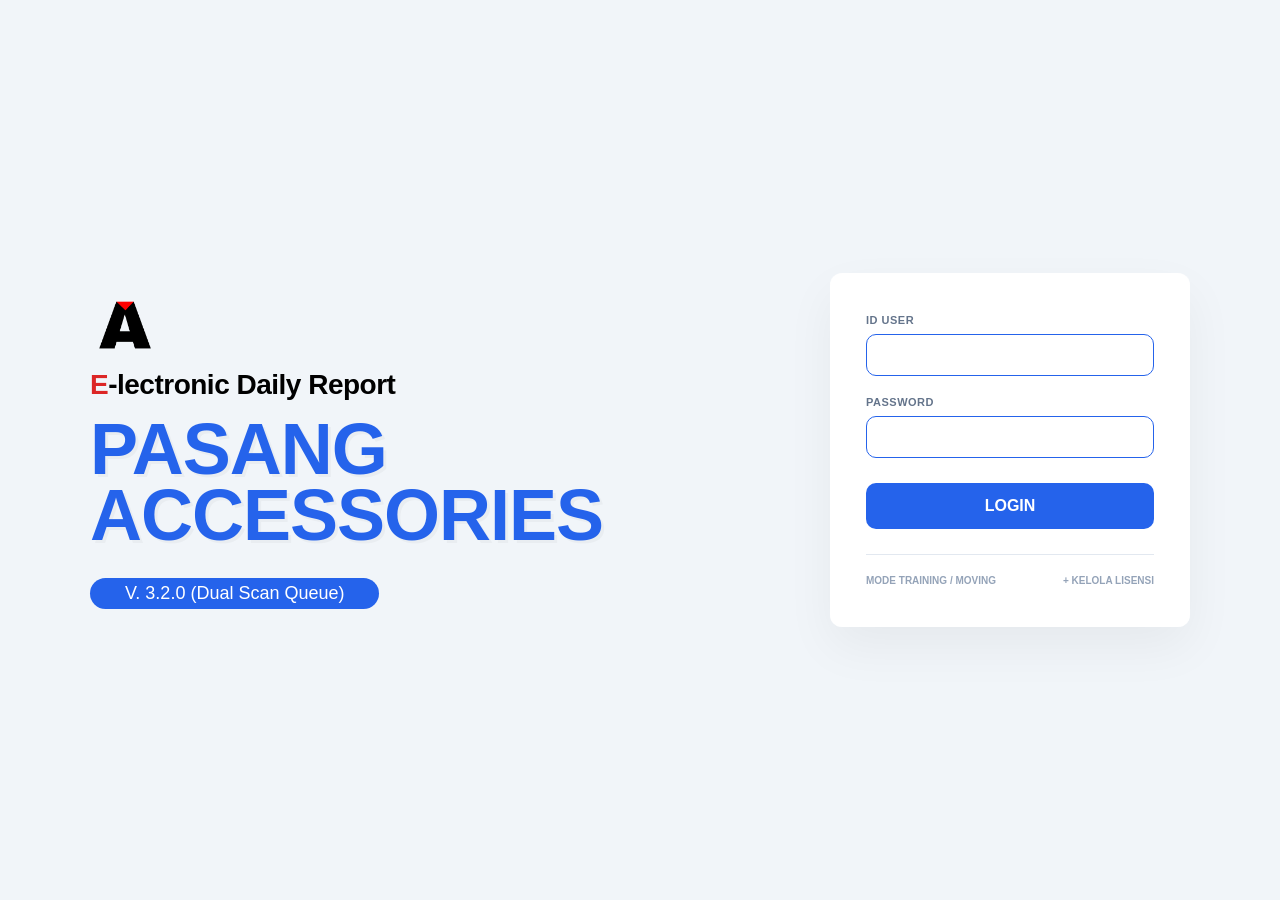
==== commit 51e4f7d4: "Update index.html" ====
--- a/PP/EDR-ACC/index.html
+++ b/PP/EDR-ACC/index.html
@@ -3,7 +3,7 @@
 <head>
     <meta charset="UTF-8">
     <meta name="viewport" content="width=device-width, initial-scale=1.0">
-    <title>EDR - ACCESSORIES</title>
+    <title>Daily Report Accessories</title>
     <link rel="icon" href="assets/edr-acc.png" type="image/png">
     <style>
         :root {
@@ -105,18 +105,21 @@
         .progress-bg { height: 10px; background: var(--bg-body); border-radius: 6px; overflow: hidden; border: 1px solid var(--border); width: 100%; }
         .progress-fill { height: 100%; background: var(--primary); transition: width 0.8s cubic-bezier(0.4, 0, 0.2, 1); }
 
-        .floating-monitor { position: fixed; right: -320px; top: 120px; width: 320px; background: var(--bg-card); border: 1px solid var(--border); border-right: none; border-radius: 16px 0 0 16px; box-shadow: -5px 5px 25px rgba(0,0,0,0.15); transition: right 0.4s cubic-bezier(0.175, 0.885, 0.32, 1.275); z-index: 900; padding: 20px; }
+        .floating-monitor { position: fixed; right: -320px; top: 360px; width: 320px; background: var(--bg-card); border: 1px solid var(--border); border-right: none; border-radius: 16px 0 0 16px; box-shadow: -5px 5px 25px rgba(0,0,0,0.15); transition: right 0.4s cubic-bezier(0.175, 0.885, 0.32, 1.275); z-index: 900; padding: 20px; }
         .floating-monitor.open { right: 0; }
         .monitor-toggle-btn { position: absolute; left: -45px; top: 20px; width: 45px; height: 45px; background: var(--bg-card); border: 1px solid var(--border); border-right: none; border-radius: 12px 0 0 12px; cursor: pointer; display: flex; align-items: center; justify-content: center; box-shadow: -4px 4px 10px rgba(0,0,0,0.05); color: var(--primary); transition: 0.3s; }
         .monitor-toggle-btn:hover { background: var(--bg-body); width: 50px; left: -50px; }
         .monitor-toggle-btn svg { transition: transform 0.4s; }
         .floating-monitor.open .monitor-toggle-btn svg { transform: rotate(180deg); }
 
+        .queue-indicator { position: absolute; top: -10px; right: -10px; background: var(--primary); color: white; font-size: 10px; font-weight: 900; padding: 4px 10px; border-radius: 20px; box-shadow: 0 4px 10px rgba(37,99,235,0.3); animation: pulse 1.5s infinite; z-index: 20; }
+        @keyframes pulse { 0% { transform: scale(1); } 50% { transform: scale(1.1); } 100% { transform: scale(1); } }
+
         .table-container { grid-column: 1 / -1; display: flex; flex-direction: column; min-height: 350px; margin-top: 5px; }
         .table-scroll { flex: 1; overflow-y: auto; border-top: 1px solid var(--border); }
         table { width: 100%; border-collapse: collapse; }
         th { text-align: left; padding: 10px 15px; font-size: 10px; font-weight: 900; text-transform: uppercase; color: var(--text-muted); border-bottom: 2px solid var(--border); position: sticky; top: 0; background: var(--bg-card); z-index: 10; }
-        td { padding: 7px 15px; border-bottom: 1px solid var(--border); }
+        td { padding: 7px 15px; border-bottom: 1px solid var(--border); font-size: 12px; }
         
         .modal { position: fixed; inset: 0; background: rgba(0,0,0,0.85); z-index: 1000; display: none; align-items: center; justify-content: center; padding: 20px; }
 
@@ -162,63 +165,102 @@
         .btn-page:hover:not(:disabled) { background: var(--primary); color: white; border-color: var(--primary); transform: translateY(-1px); box-shadow: 0 4px 8px rgba(37,99,235,0.2); }
         .btn-page:disabled { opacity: 0.4; cursor: not-allowed; background: var(--bg-body); box-shadow: none; transform: none; color: var(--text-muted); border-color: var(--border); }
 
-        .virtual-keyboard { position: absolute; display: none; width: 360px; background: #e2e8f0; box-shadow: 0 12px 30px rgba(0,0,0,0.25); padding: 8px; border-radius: 12px; flex-direction: column; gap: 6px; z-index: 5000; border: 1px solid #cbd5e1; user-select: none; }
-        .virtual-keyboard.vk-show { display: flex; animation: vkPop 0.2s cubic-bezier(0.175, 0.885, 0.32, 1.275) forwards; }
-        @keyframes vkPop { from { opacity: 0; transform: translateY(-10px) scale(0.95); } to { opacity: 1; transform: translateY(0) scale(1); } }
-        .vk-row { display: flex; justify-content: center; gap: 4px; width: 100%; }
-        .vk-key { flex: 1; height: 38px; background: #ffffff; border: 1px solid #cbd5e1; border-bottom: 3px solid #94a3b8; border-radius: 6px; font-size: 14px; font-weight: 900; color: #0f172a; display: flex; align-items: center; justify-content: center; cursor: pointer; transition: 0.1s; text-transform: uppercase; font-family: inherit; }
-        .vk-key:active { transform: translateY(2px); border-bottom-width: 1px; margin-top: 2px; background: #f1f5f9; color: var(--primary); }
-        .vk-key.vk-wide { flex: 1.5; font-size: 12px; }
-        .vk-key.vk-action { background: #94a3b8; color: white; border-color: #64748b; border-bottom-color: #475569; }
-        .vk-key.vk-action:active { background: #64748b; color: white; }
-        
         @media (max-width: 900px) { .container { grid-template-columns: 1fr; } }
+
+        #login-page {
+            position: relative; min-height: 100vh; display: flex; align-items: center; justify-content: center; padding: 20px;
+            background-color: #f1f5f9; background-image: url('assets/bg.png'); background-size: cover; background-position: center; background-repeat: no-repeat; overflow: hidden; z-index: 1;
+        }
+
+        .login-container { display: flex; width: 100%; max-width: 1200px; padding: 0 50px; justify-content: space-between; align-items: center; gap: 40px; z-index: 2; }
+        .login-text-section { flex: 1; }
+        .login-title-small { font-size: 28px; font-weight: 900; color: #000; margin-bottom: 15px; letter-spacing: -0.5px; }
+        .login-title-small .red-e { color: #dc2626; }
+        .login-title-large { font-size: 72px; font-weight: 900; color: var(--primary); line-height: 0.92; margin-bottom: 30px; text-transform: uppercase; font-family: 'Arial Black', Impact, sans-serif; letter-spacing: -1px; text-shadow: 3px 3px 0px rgba(0,0,0,0.03); }
+        .login-version { display: inline-block; background-color: var(--primary); color: white; font-weight: 500; font-size: 18px; padding: 5px 35px; border-radius: 40px; }
+        
+        .login-card-section { flex: 0 0 360px; background: rgba(255, 255, 255, 0.95); padding: 40px 35px; border-radius: 12px; box-shadow: 0 20px 50px rgba(0, 0, 0, 0.05); border: 1px solid rgba(255,255,255,0.8); }
+        .login-card-section .form-group { margin-bottom: 20px; }
+        .login-card-section .label { font-size: 11px; color: #64748b; margin-bottom: 8px; font-weight: 600; letter-spacing: 0.5px; display: block; text-transform: uppercase; }
+        .login-card-section .input { width: 100%; border: 1.5px solid var(--primary); border-radius: 10px; padding: 12px 14px; font-size: 14px; color: #1e293b; background: #fff; transition: all 0.2s; box-shadow: none; outline: none; font-weight: 600; }
+        .login-card-section .input:focus { border-color: #3b82f6; box-shadow: 0 0 0 4px rgba(59, 130, 246, 0.1); }
+        
+        .btn-login-submit { width: 100%; background-color: var(--primary); color: white; font-size: 16px; font-weight: 800; padding: 14px; border-radius: 10px; border: none; cursor: pointer; transition: background-color 0.2s; margin-top: 5px; }
+        .btn-login-submit:hover { background-color: #2563eb; }
+        
+        .login-footer-links { margin-top: 25px; display: flex; justify-content: space-between; border-top: 1px solid #e2e8f0; padding-top: 20px; }
+        .login-footer-links button { background: none; border: none; color: #94a3b8; font-size: 10px; font-weight: 700; cursor: pointer; transition: color 0.2s; padding: 0; }
+        .login-footer-links button:hover { color: #3b82f6; }
+
+        @media (max-width: 900px) { 
+            .login-container { flex-direction: column; justify-content: center; text-align: center; gap: 30px; }
+            .login-title-large { font-size: 52px; }
+            .login-card-section { flex-basis: auto; width: 100%; max-width: 380px; padding: 25px 30px; }
+        }
+
     </style>
 </head>
 <body id="main-body">
 
-    <datalist id="list-assy"></datalist>
     <datalist id="list-parts"></datalist>
     <datalist id="list-parts-global"></datalist>
 
     <div id="global-loader" class="hidden">
         <div class="spinner"></div>
-        <div style="font-weight: 800; color: var(--primary); font-size: 14px; letter-spacing: 1px;">MEMPROSES DATA...</div>
+        <div style="font-weight: 800; color: var(--primary); font-size: 14px; letter-spacing: 1px;">MEMVALIDASI DATA...</div>
     </div>
 
-    <div id="login-page" style="min-height: 100vh; display: flex; align-items: center; justify-content: center;">
-        <div class="card" style="width: 100%; max-width: 420px; text-align: center; height: auto;">
-            <div id="login-icon-box" style="width: 100px; height: 100px; margin: 0 auto 15px; display: flex; align-items: center; justify-content: center;">
-                <img src="assets/edr-acc.png" alt="Logo Perusahaan" style="max-width: 100%; max-height: 100%; object-fit: contain;" onerror="this.src='data:image/svg+xml,<svg xmlns=%22http://www.w3.org/2000/svg%22 viewBox=%220 0 24 24%22 fill=%22none%22 stroke=%22%23cbd5e1%22 stroke-width=%222%22><rect x=%223%22 y=%223%22 width=%2218%22 height=%2218%22 rx=%222%22 ry=%222%22></rect><circle cx=%228.5%22 cy=%228.5%22 r=%221.5%22></circle><polyline points=%2221 15 16 10 5 21%22></polyline></svg>'; this.style.width='60px';">
-            </div>
-            <h1 class="font-black" style="font-size: 24px; font-weight: 800; color: black;">PROSES ACCESSORIES</h1>
-            <p style="color: black; font-size: 24px; font-weight: 800; margin-bottom: 0px; margin-top: -5px;">DAILY REPORT</p>
-            <p style="color: var(--text-muted); font-size: 15px; font-weight: 500; margin-bottom: 25px; margin-top: -2px;">v.2.5.11</p>
-            
-            <form id="login-form" style="text-align: left;">
-                <div style="margin-bottom: 15px;"><label class="label">Lisensi ID / Username</label><input type="text" id="login-username" required class="input" placeholder=""></div>
-                <div style="margin-bottom: 20px;"><label class="label">Password</label><input type="password" id="login-password" required class="input" placeholder=""></div>
-                <button type="submit" class="btn btn-primary" style="width: 100%; padding: 15px;">Login</button>
-            </form>
-            
-            <div style="margin-top: 20px; border-top: 1px solid var(--border); padding-top: 15px; display: flex; gap: 8px;">
-                <button type="button" onclick="openTrainingListModal()" class="btn btn-ghost" style="color: var(--primary); font-weight: 800; flex: 1; background: transparent; border: 1px solid var(--primary);">MODE TRAINING/MOVING MP</button>
-                <button type="button" onclick="openLicenseListModal()" class="btn btn-primary" style="padding: 10px 15px;" title="Manajemen Lisensi">+</button>
+    <!-- Login Page -->
+    <div id="login-page">
+        <div class="login-container">
+            <div class="login-text-section">
+                <img src="assets/banshu-logo.png" alt=" " style="width: 55px; height: 55px; object-fit: contain; margin-bottom: 12px;" onerror="this.style.display='none'">
+                <img src="assets/edr-acc.png" alt=" " style="width: 70px; height: 70px; object-fit: contain; margin-bottom: 5px;" onerror="this.style.display='none'">
+                <div class="login-title-small"><span class="red-e">E</span>-lectronic Daily Report</div>
+                <div class="login-title-large">PASANG<br>ACCESSORIES</div>
+                <div class="login-version">V. 3.2.0 (Dual Scan Queue)</div>
+            </div>
+
+            <div class="login-card-section">
+                <form id="login-form">
+                    <div class="form-group">
+                        <label class="label">ID USER</label>
+                        <input type="text" id="login-username" required class="input" placeholder="">
+                    </div>
+                    <div class="form-group">
+                        <label class="label">PASSWORD</label>
+                        <input type="password" id="login-password" required class="input" placeholder="">
+                    </div>
+                    <button type="submit" class="btn-login-submit">LOGIN</button>
+                </form>
+                
+                <div class="login-footer-links">
+                    <button type="button" onclick="openTrainingListModal()">MODE TRAINING / MOVING</button>
+                    <button type="button" onclick="openLicenseListModal()">+ KELOLA LISENSI</button>
+                </div>
             </div>
         </div>
     </div>
 
     <div id="app-page" class="hidden">
         <nav>
-            <div class="font-black" style="font-size: 22px; letter-spacing: -0.04em; line-height: 1; font-weight: 800; ">PROSES <span style="color: var(--primary); font-weight: 800;">ACCESSORIES </span></div>
+            <div style="display: flex; align-items: center; gap: 12px;">
+                <img src="assets/banshu-logo.png" alt="Logo" style="width: 38px; height: 38px; object-fit: contain;" onerror="this.style.display='none'">
+                <div style="display: flex; flex-direction: column;">
+                    <div class="font-black" style="font-size: 22px; letter-spacing: -0.04em; line-height: 1; font-weight: 800; ">PROSES <span style="color: var(--primary); font-weight: 800;">ACCESSORIES </span></div>
+                    <div onclick="openModal('modal-doc-info')" style="font-size: 11px; font-weight: 400; color: var(--text-muted); letter-spacing: 0.02em; margin-top: 3px; cursor: pointer; display: inline-flex; align-items: center; gap: 4px;" onmouseover="this.style.color='var(--primary)'" onmouseout="this.style.color='var(--text-muted)'">
+                        NO. DOKUMEN: F-PRD-PP-006
+                    </div>
+                </div>
+            </div>
             <div class="search-wrapper no-print">
                 <div class="search-container"><input type="text" id="global-search" list="list-parts-global" class="search-input" placeholder="Search Accessories" oninput="handleGlobalSearch(this.value)"></div>
             </div>
             <div style="display: flex; gap: 8px; justify-content: flex-end; align-items: center;">
-                <a href="LINK_QAS_ANDA_DISINI" target="_blank" class="btn btn-ghost" style="background: #e0e7ff; color: var(--primary); font-size: 11px; padding: 8px 12px; border: none; text-decoration: none; font-weight: 800;">QAS</a>
+                <a href="https://www.bei.pt/qas-exp/page/login.php" target="_blank" class="btn btn-ghost" style="background: #e0e7ff; color: var(--primary); font-size: 11px; padding: 8px 12px; border: none; text-decoration: none; font-weight: 800;">QAS</a>
                 <button onclick="openModal('modal-help-mp')" class="btn-help" title="Petunjuk Pengisian" style="margin-right: 5px;">?</button>
                 <button onclick="openArchive(true)" class="btn btn-ghost" style="background: var(--border); color: var(--text-main); font-size: 11px; padding: 8px 12px; border: none;">Data Report</button>
-                <button id="btn-end-shift" onclick="endShift()" class="btn" style="background: var(--success); color: white; padding: 8px 12px; font-size: 12px; font-weight: 900;">Save</button>
+                <button id="btn-end-shift" onclick="endShift()" class="btn" style="background: var(--success); color: white; padding: 8px 12px; font-size: 12px; font-weight: 900;">Save & End Shift</button>
                 <button onclick="logout()" class="btn" style="border: none; background: #fee2e2; color: var(--danger); font-weight: 800; padding: 8px 12px; font-size: 12px;">Keluar</button>
             </div>
         </nav>
@@ -235,6 +277,7 @@
                     <option value="SIMULASI">SIMULASI (TRAINING)</option>
                 </select>
             </div>
+            
             <div class="clock-display" id="ui-clock"></div>
         </header>
 
@@ -259,29 +302,35 @@
                     </div>
                 </div>
 
-                <!-- DATA PRODUKSI (CARD 2) -->
+                <!-- DUAL SCAN SERIAL WOS (CARD 2) -->
                 <div class="card" id="form-card" style="opacity: 0.6; transition: all 0.3s; position: relative;">
                     <div id="form-overlay" style="position: absolute; inset: 0; background: rgba(255,255,255,0.75); z-index: 10; cursor: not-allowed; border-radius: 12px;"></div>
                     
                     <div style="display: flex; justify-content: space-between; align-items: center; margin-bottom: 12px; position: relative; z-index: 11;">
-                        <label class="label" id="ui-form-title" style="color: var(--text-main); margin: 0;">Input Data</label>
+                        <label class="label" id="ui-form-title" style="color: var(--text-main); margin: 0;">Scan Serial WOS <span id="ui-multiplier" style="color:var(--primary); font-size:9px;"></span></label>
                         <div style="display: flex; align-items: center; gap: 8px;">
                             <button onclick="clearInputs()" class="btn btn-clear-header">Clear</button>
-                            <button onclick="openModal('modal-add-assy')" class="btn-help" style="margin: 0; background: var(--bg-body); border: 1px solid var(--border);" title="Tambah Assy No Baru">⚙️</button>
                         </div>
                     </div>
-                    <div style="margin-bottom: 6px;"><label class="label">Assy No.</label><input type="text" id="in-assy" list="list-assy" class="input" oninput="checkFormCompleteness()" onfocus="openKeyboard(this)" disabled></div>
-                    <div style="margin-bottom: 6px;"><label class="label">CCT No.</label><input type="text" id="in-cct" class="input" oninput="checkFormCompleteness()" onfocus="openKeyboard(this)" disabled></div>
-                    <div style="display: grid; grid-template-columns: 1fr 1fr; gap: 12px; margin-bottom: 8px;">
-                        <div><label class="label">W/P</label><input type="text" id="in-wp" class="input" oninput="checkFormCompleteness()" onfocus="openKeyboard(this)" disabled></div>
-                        <div><label class="label">Qty <span id="ui-multiplier" style="color:var(--primary); font-size:9px;"></span></label><input type="number" id="in-qty" class="input" max="100" placeholder="" oninput="checkFormCompleteness()" onfocus="closeKeyboard()" oncontextmenu="openMultiplier(event)" disabled></div>
+                    
+                    <div style="display: flex; flex-direction: column; gap: 10px; margin-bottom: 6px;">
+                        <div>
+                            <label class="label" style="text-align:left; color:var(--primary);">SCAN SISI R (A)</label>
+                            <input type="text" id="in-serial-a" class="input" style="font-size: 16px; padding: 14px 10px; font-family: monospace; text-align: center;" placeholder="Barcode R (A)..." oncontextmenu="openMultiplier(event)" disabled>
+                        </div>
+                        <div>
+                            <label class="label" style="text-align:left; color:var(--danger);">SCAN SISI F (B)</label>
+                            <input type="text" id="in-serial-b" class="input" style="font-size: 16px; padding: 14px 10px; font-family: monospace; text-align: center;" placeholder="Barcode F (B)..." oncontextmenu="openMultiplier(event)" disabled>
+                        </div>
                     </div>
-                    <button id="btn-submit" onclick="handleSave()" class="btn btn-primary" style="width:100%; padding: 14px; font-size: 15px; margin-top: 15px;" disabled>ENTER</button>
-                    <button id="btn-cancel-edit" onclick="cancelEdit()" class="btn hidden" style="width:100%; margin-top:6px; border:1px solid var(--border); padding: 8px; background: white; color: var(--text-main); position: relative; z-index: 11;">BATAL EDIT</button>
+
+                    <div style="text-align: center; margin-top: 10px; position: relative; z-index: 11;">
+                        <p style="font-size: 11px; color: var(--text-muted); font-weight: 600;">Data akan diproses & divalidasi ke server setelah discan.</p>
+                        <button id="btn-cancel-edit" onclick="cancelEdit()" class="btn hidden" style="width:100%; margin-top:6px; border:1px solid var(--border); padding: 8px; background: white; color: var(--text-main);">BATAL EDIT</button>
+                    </div>
                 </div>
             </div>
 
-            <!-- AREA VISUALISASI KANAN -->
             <div style="display: flex; flex-direction: column; gap: 12px;">
                 <div class="card" style="position: relative;">
                     <div class="visual-card-content">
@@ -299,11 +348,12 @@
                 </div>
             </div>
 
+            <!-- TABEL RIWAYAT LENGKAP -->
             <div class="card table-container">
-                <div style="padding: 8px 20px; background: var(--bg-body); border-bottom: 1px solid var(--border); display: flex; justify-content: space-between; align-items: center; flex-shrink: 0;"><span class="label" style="margin:0;">Riwayat</span><span id="ui-count" style="font-size: 9px; font-weight: 900; background: var(--primary); color: white; padding: 2px 10px; border-radius: 10px;">0 WOS</span></div>
+                <div style="padding: 8px 20px; background: var(--bg-body); border-bottom: 1px solid var(--border); display: flex; justify-content: space-between; align-items: center; flex-shrink: 0;"><span class="label" style="margin:0;">Riwayat Scan (WOS)</span><span id="ui-count" style="font-size: 9px; font-weight: 900; background: var(--primary); color: white; padding: 2px 10px; border-radius: 10px;">0 WOS</span></div>
                 <div class="table-scroll">
                     <table>
-                        <thead><tr><th>Assy No</th><th>CCT No</th><th>Part No</th><th>WP</th><th style="text-align:center;">Qty</th><th>Timestamp</th><th style="text-align:right">Aksi</th></tr></thead>
+                        <thead><tr><th>Assy No</th><th>CCT No</th><th>Part No</th><th style="text-align:center;">Qty</th><th>Waktu</th><th style="text-align:right">Aksi</th></tr></thead>
                         <tbody id="main-table-body"></tbody>
                     </table>
                 </div>
@@ -311,13 +361,14 @@
         </main>
     </div>
 
+    <!-- FLOATING MONITOR ACHIEVEMENTS -->
     <div id="floating-monitor" class="floating-monitor hidden">
         <button class="monitor-toggle-btn" onclick="toggleMonitor()" title="Buka/Tutup Monitor">
             <svg width="24" height="24" viewBox="0 0 24 24" fill="none" stroke="currentColor" stroke-width="2.5" stroke-linecap="round" stroke-linejoin="round"><path d="M15 18l-6-6 6-6"/></svg>
         </button>
         <label class="label" style="color: var(--warning); margin-bottom: 5px; text-align: center; font-size: 12px;">Monitor Achievements</label>
         <div class="monitor-grid">
-            <p style="font-size: 10px; font-weight: 900; text-transform: uppercase; color: var(--text-muted); letter-spacing: 0.05em;">Output</p>
+            <p style="font-size: 10px; font-weight: 900; text-transform: uppercase; color: var(--text-muted); letter-spacing: 0.05em;">Output WOS</p>
             <div id="ui-total" class="monitor-val" style="font-size: 64px;">0</div>
             <div class="monitor-stats-row" style="grid-template-columns: 1fr 2px 1fr 2px 1fr; gap: 8px; margin: 15px 0;">
                 <div style="text-align: center;"><label class="label" style="font-size: 8px;">Target</label><div id="ui-target" class="font-black" style="font-size: 16px; font-weight: 800;">0</div></div>
@@ -333,125 +384,20 @@
         </div>
     </div>
 
-    <!-- Modal List Lisensi -->
-    <div id="modal-license-list" class="modal">
-        <div class="card" style="width: 100%; max-width: 450px;">
-            <div style="display: flex; justify-content: space-between; align-items: center; margin-bottom: 15px;">
-                <h3 class="font-black" style="color: var(--primary); font-size: 16px; font-weight: 800;">DAFTAR LISENSI MP</h3>
-                <div style="display: flex; gap: 8px;">
-                    <button onclick="openModal('modal-import-license')" class="btn" style="background: var(--bg-body); color: var(--text-main); padding: 4px 10px; border: 1px solid var(--border);" title="Upload folder data_users">📂</button>
-                    <button onclick="openAddLicenseModal()" class="btn btn-primary" style="padding: 4px 12px;" title="Tambah Lisensi Baru">+</button>
-                    <button onclick="closeModal('modal-license-list')" class="btn btn-danger" style="padding: 4px 10px;">X</button>
-                </div>
-            </div>
-            <div id="license-list-container" style="max-height: 300px; overflow-y: auto; border: 1px solid var(--border); border-radius: 8px;"></div>
-        </div>
-    </div>
-
-    <!-- Modal Tambah Lisensi Baru -->
-    <div id="modal-add-license" class="modal">
-        <div class="card" style="width: 100%; max-width: 400px;">
-            <div style="display: flex; justify-content: space-between; align-items: center; margin-bottom: 15px;">
-                <h3 class="font-black" style="color: var(--primary); font-size: 16px; font-weight: 800;">TAMBAH LISENSI BARU</h3>
-                <button onclick="closeModal('modal-add-license'); openLicenseListModal();" class="btn btn-danger" style="padding: 4px 10px;">X</button>
-            </div>
-            <div style="display: flex; flex-direction: column; gap: 10px;">
-                <div><label class="label">Nomor Lisensi</label><input type="text" id="new-lic-id" class="input"></div>
-                <div><label class="label">Nama Lengkap</label><input type="text" id="new-lic-name" class="input"></div>
-                <div><label class="label">Password Login</label><input type="password" id="new-lic-pass" class="input"></div>
-                <div>
-                    <label class="label">Shift</label>
-                    <select id="new-lic-shift" class="input" style="cursor: pointer;">
-                        <option value="A">Shift A</option>
-                        <option value="B">Shift B</option>
-                        <option value="N">Non-Shift</option>
-                    </select>
-                </div>
-                <div>
-                    <label class="label">Proses Default</label>
-                    <select id="new-lic-pros" class="input" style="cursor: pointer;">
-                        <option value="ACC REGULAR">ACC REGULAR</option>
-                        <option value="ACC PROJECT/WC">ACC PROJECT/WC</option>
-                        <option value="ACC SMV">ACC SMV</option>
-                    </select>
-                </div>
-                <button onclick="submitNewLicense()" class="btn btn-primary" style="margin-top: 10px;">SIMPAN LISENSI</button>
-            </div>
-        </div>
-    </div>
-
-    <!-- Modal Upload Data JSON -->
-    <div id="modal-import-license" class="modal">
-        <div class="card" style="width: 100%; max-width: 450px; position: relative;">
-            <div style="display: flex; justify-content: space-between; align-items: center; margin-bottom: 15px;">
-                <div style="display: flex; align-items: center;"><h3 class="font-black" style="color: var(--primary); font-size: 16px; font-weight: 800;">SINKRONISASI LISENSI</h3><button onclick="openModal('modal-help-import')" class="btn-help" style="background: var(--bg-body);" title="Petunjuk Instruksi Kerja">?</button></div>
-                <button onclick="closeModal('modal-import-license')" class="btn btn-danger" style="padding: 4px 10px;">X</button>
-            </div>
-            <p style="font-size: 12px; color: var(--text-muted); margin-bottom: 20px; line-height: 1.4;">Sistem membutuhkan injeksi berkas lisensi agar dapat meregistrasi pekerja ke dalam memori komputer ini (secara <i>Offline</i>).</p>
-            <div class="drop-zone" style="padding: 40px 20px; display: flex; flex-direction: column; align-items: center; justify-content: center; min-height: 120px; cursor: pointer;"
-                 onclick="document.getElementById('sync-file-input').click()"
-                 ondragover="event.preventDefault(); this.classList.add('active');" ondragleave="this.classList.remove('active');" ondrop="event.preventDefault(); this.classList.remove('active'); handleCustomDrop(event, 'sync');">
-                <input type="file" id="sync-file-input" webkitdirectory directory multiple onchange="handleFileInput(event, 'sync')" class="hidden">
-                <div style="pointer-events: none; position: relative; z-index: 1; text-align: center;"><span style="font-size: 40px; display: block; margin-bottom: 10px;">🪪</span><span style="font-weight: 800; font-size: 14px; color: var(--text-main);">Tarik File / Folder <span style="color:var(--primary);">data_users</span> Kemari</span><br><span style="font-size: 11px; opacity: 0.7;">Atau klik untuk memuat manual</span></div>
-            </div>
-        </div>
-    </div>
-
-    <!-- Modal List History Mode Training -->
-    <div id="modal-training-list" class="modal">
-        <div class="card" style="width: 100%; max-width: 400px;">
-            <div style="display: flex; justify-content: space-between; align-items: center; margin-bottom: 15px;">
-                <h3 class="font-black" style="color: var(--primary); font-size: 16px; font-weight: 800;">PILIH MP (TRAINING/MOVING)</h3>
-                <button onclick="closeModal('modal-training-list')" class="btn btn-danger" style="padding: 4px 10px;">X</button>
-            </div>
-            <div id="training-list-container" style="max-height: 250px; overflow-y: auto; border: 1px solid var(--border); border-radius: 8px; margin-bottom: 15px;"></div>
-            <button onclick="startTraining()" class="btn btn-primary" style="width: 100%;">MASUK SEBAGAI MP BARU</button>
-        </div>
-    </div>
-
-    <div id="modal-training" class="modal">
-        <div class="card" style="width: 100%; max-width: 350px; text-align: center; height: auto;">
-            <h3 class="font-black" style="color: var(--primary); font-size: 18px; margin-bottom: 10px; font-weight: 800;">MODE TRAINING</h3>
-            <p style="font-size: 12px; color: var(--text-muted); margin-bottom: 20px;">Silakan masukkan nama Anda untuk memulai sesi simulasi kerja tanpa menyimpan data ke memori utama.</p>
-            <input type="text" id="in-training-name" class="input" placeholder="Ketik nama Anda di sini..." style="margin-bottom: 20px; text-align: center;">
-            <div style="display: flex; gap: 10px;">
-                <button onclick="closeModal('modal-training')" class="btn" style="flex: 1; background: var(--border); color: var(--text-main);">BATAL</button>
-                <button onclick="submitTrainingName()" class="btn btn-primary" style="flex: 1;">MULAI LATIHAN</button>
-            </div>
-        </div>
-    </div>
-
-    <!-- Modal Registrasi Part & Assy Baru (Manual Add) -->
-    <div id="modal-add-part" class="modal">
-        <div class="card" style="width: 100%; max-width: 350px;">
-            <div style="display: flex; justify-content: space-between; align-items: center; margin-bottom: 15px;">
-                <h3 class="font-black" style="color: var(--primary); font-size: 16px; font-weight: 800;">DAFTARKAN PART BARU</h3>
-                <button onclick="closeModal('modal-add-part')" class="btn btn-danger" style="padding: 4px 10px;">X</button>
-            </div>
-            <p style="font-size: 11px; color: var(--text-muted); margin-bottom: 15px;">Part No ini akan disimpan ke memori dan bisa divalidasi seterusnya.</p>
-            <div><label class="label">Part No Baru</label><input type="text" id="new-part-no" class="input" style="text-transform: uppercase;"></div>
-            <button onclick="submitNewPart()" class="btn btn-primary" style="width: 100%; margin-top: 15px;">SIMPAN PART</button>
-        </div>
-    </div>
-
-    <div id="modal-add-assy" class="modal">
-        <div class="card" style="width: 100%; max-width: 350px;">
-            <div style="display: flex; justify-content: space-between; align-items: center; margin-bottom: 15px;">
-                <h3 class="font-black" style="color: var(--primary); font-size: 16px; font-weight: 800;">DAFTARKAN ASSY BARU</h3>
-                <button onclick="closeModal('modal-add-assy')" class="btn btn-danger" style="padding: 4px 10px;">X</button>
-            </div>
-            <p style="font-size: 11px; color: var(--text-muted); margin-bottom: 15px;">Assy No ini akan ditambahkan ke rekomendasi Dropdown WOS.</p>
-            <div><label class="label">Assy No Baru</label><input type="text" id="new-assy-no" class="input" style="text-transform: uppercase;"></div>
-            <button onclick="submitNewAssy()" class="btn btn-primary" style="width: 100%; margin-top: 15px;">SIMPAN ASSY</button>
-        </div>
-    </div>
-
-    <div id="modal-help-mp" class="modal" style="z-index: 1001;"><div class="card" style="width: 100%; max-width: 420px;"><h3 class="font-black" style="margin-bottom: 10px; border-bottom: 2px solid var(--border); padding-bottom: 5px; font-weight: 800;">PANDUAN: INPUT PRODUKSI (MP)</h3><div style="font-size: 13px; color: var(--text-main); margin-bottom: 20px;"><ol class="sop-list" style="margin-top: 10px;"><li>Masukkan data menggunakan alat pemindai (<i>Scanner</i>) atau ketik manual berurutan mulai dari <b>Assy No, CCT No, Part No, WP</b>, dan <b>Qty</b>.</li><li>Tekan tombol <b>ENTER</b> pada <i>keyboard</i> setelah mengisi Qty untuk merender data.</li><li>Perhatikan peringatan <b>Visual Part</b> di sebelah kanan. Jika warna berkedip Merah/Kuning, AWAS material tersebut serupa dengan part lain!</li><li>Klik tombol <b>End Shift</b> (warna kuning) hanya jika jam kerja Anda telah selesai untuk mengunduh laporan.</li><li>Setelah End Shift ditekan, form input akan terkunci dan Anda masuk ke mode pengamat.</li></ol></div><button onclick="closeModal('modal-help-mp')" class="btn btn-primary" style="width: 100%;">SAYA MENGERTI</button></div></div>
-    <div id="modal-help-import" class="modal" style="z-index: 1001;"><div class="card" style="width: 100%; max-width: 420px;"><h3 class="font-black" style="margin-bottom: 10px; border-bottom: 2px solid var(--border); padding-bottom: 5px; font-weight: 800;">PANDUAN: SINKRONISASI LISENSI</h3><div style="font-size: 13px; color: var(--text-main); margin-bottom: 20px;"><ol class="sop-list" style="margin-top: 10px;"><li>Pastikan Anda telah membuat fail JSON pekerja di menu <b>Registrasi Lisensi</b>.</li><li>Kumpulkan seluruh fail JSON tersebut ke dalam 1 (satu) folder khusus di Desktop yang diberi nama persis: <b>data_users</b>.</li><li>Tahan klik <i>(Drag)</i> file / folder tersebut menggunakan tetikus.</li><li>Geser dan lepaskan <i>(Drop)</i> persis di dalam kotak bergaris putus-putus pada layar ini.</li><li>Proses ini wajib dilakukan satu kali pada setiap perangkat/komputer baru di area produksi.</li></ol></div><button onclick="closeModal('modal-help-import')" class="btn btn-primary" style="width: 100%;">SAYA MENGERTI</button></div></div>
+    <!-- MODALS UTAMA (License, Training, Add Part, Help) -->
+    <div id="modal-license-list" class="modal"><div class="card" style="width: 100%; max-width: 450px;"><div style="display: flex; justify-content: space-between; align-items: center; margin-bottom: 15px;"><h3 class="font-black" style="color: var(--primary); font-size: 16px; font-weight: 800;">DAFTAR LISENSI MP</h3><div style="display: flex; gap: 8px;"><button onclick="openModal('modal-import-license')" class="btn" style="background: var(--bg-body); color: var(--text-main); padding: 4px 10px; border: 1px solid var(--border);" title="Upload folder data_users">📂</button><button onclick="openAddLicenseModal()" class="btn btn-primary" style="padding: 4px 12px;" title="Tambah Lisensi Baru">+</button><button onclick="closeModal('modal-license-list')" class="btn btn-danger" style="padding: 4px 10px;">X</button></div></div><div id="license-list-container" style="max-height: 300px; overflow-y: auto; border: 1px solid var(--border); border-radius: 8px;"></div></div></div>
+    <div id="modal-add-license" class="modal"><div class="card" style="width: 100%; max-width: 400px;"><div style="display: flex; justify-content: space-between; align-items: center; margin-bottom: 15px;"><h3 class="font-black" style="color: var(--primary); font-size: 16px; font-weight: 800;">TAMBAH LISENSI BARU</h3><button onclick="closeModal('modal-add-license'); openLicenseListModal();" class="btn btn-danger" style="padding: 4px 10px;">X</button></div><div style="display: flex; flex-direction: column; gap: 10px;"><div><label class="label">Nomor Lisensi</label><input type="text" id="new-lic-id" class="input"></div><div><label class="label">Nama Lengkap</label><input type="text" id="new-lic-name" class="input"></div><div><label class="label">Password Login</label><input type="password" id="new-lic-pass" class="input"></div><div><label class="label">Shift</label><select id="new-lic-shift" class="input" style="cursor: pointer;"><option value="A">Shift A</option><option value="B">Shift B</option><option value="N">Non-Shift</option></select></div><div><label class="label">Proses Default</label><select id="new-lic-pros" class="input" style="cursor: pointer;"><option value="ACC REGULAR">ACC REGULAR</option><option value="ACC PROJECT/WC">ACC PROJECT/WC</option><option value="ACC SMV">ACC SMV</option></select></div><button onclick="submitNewLicense()" class="btn btn-primary" style="margin-top: 10px;">SIMPAN LISENSI</button></div></div></div>
+    <div id="modal-import-license" class="modal"><div class="card" style="width: 100%; max-width: 450px; position: relative;"><div style="display: flex; justify-content: space-between; align-items: center; margin-bottom: 15px;"><div style="display: flex; align-items: center;"><h3 class="font-black" style="color: var(--primary); font-size: 16px; font-weight: 800;">SINKRONISASI LISENSI</h3><button onclick="openModal('modal-help-import')" class="btn-help" style="background: var(--bg-body);" title="Petunjuk Instruksi Kerja">?</button></div><button onclick="closeModal('modal-import-license')" class="btn btn-danger" style="padding: 4px 10px;">X</button></div><p style="font-size: 12px; color: var(--text-muted); margin-bottom: 20px; line-height: 1.4;">Sistem membutuhkan injeksi berkas lisensi agar dapat meregistrasi pekerja ke dalam memori komputer ini (secara <i>Offline</i>).</p><div class="drop-zone" style="padding: 40px 20px; display: flex; flex-direction: column; align-items: center; justify-content: center; min-height: 120px; cursor: pointer;" onclick="document.getElementById('sync-file-input').click()" ondragover="event.preventDefault(); this.classList.add('active');" ondragleave="this.classList.remove('active');" ondrop="event.preventDefault(); this.classList.remove('active'); handleCustomDrop(event, 'sync');"><input type="file" id="sync-file-input" webkitdirectory directory multiple onchange="handleFileInput(event, 'sync')" class="hidden"><div style="pointer-events: none; position: relative; z-index: 1; text-align: center;"><span style="font-size: 40px; display: block; margin-bottom: 10px;">🪪</span><span style="font-weight: 800; font-size: 14px; color: var(--text-main);">Tarik File / Folder <span style="color:var(--primary);">data_users</span> Kemari</span><br><span style="font-size: 11px; opacity: 0.7;">Atau klik untuk memuat manual</span></div></div></div></div>
+    <div id="modal-training-list" class="modal"><div class="card" style="width: 100%; max-width: 400px;"><div style="display: flex; justify-content: space-between; align-items: center; margin-bottom: 15px;"><h3 class="font-black" style="color: var(--primary); font-size: 16px; font-weight: 800;">PILIH MP (TRAINING/MOVING)</h3><button onclick="closeModal('modal-training-list')" class="btn btn-danger" style="padding: 4px 10px;">X</button></div><div id="training-list-container" style="max-height: 250px; overflow-y: auto; border: 1px solid var(--border); border-radius: 8px; margin-bottom: 15px;"></div><button onclick="startTraining()" class="btn btn-primary" style="width: 100%;">MASUK SEBAGAI MP BARU</button></div></div>
+    <div id="modal-training" class="modal"><div class="card" style="width: 100%; max-width: 350px; text-align: center; height: auto;"><h3 class="font-black" style="color: var(--primary); font-size: 18px; margin-bottom: 10px; font-weight: 800;">MODE TRAINING</h3><p style="font-size: 12px; color: var(--text-muted); margin-bottom: 20px;">Silakan masukkan nama Anda untuk memulai sesi simulasi kerja tanpa menyimpan data ke memori utama.</p><input type="text" id="in-training-name" class="input" placeholder="Ketik nama Anda di sini..." style="margin-bottom: 20px; text-align: center;"><div style="display: flex; gap: 10px;"><button onclick="closeModal('modal-training')" class="btn" style="flex: 1; background: var(--border); color: var(--text-main);">BATAL</button><button onclick="submitTrainingName()" class="btn btn-primary" style="flex: 1;">MULAI LATIHAN</button></div></div></div>
+    <div id="modal-add-part" class="modal"><div class="card" style="width: 100%; max-width: 350px;"><div style="display: flex; justify-content: space-between; align-items: center; margin-bottom: 15px;"><h3 class="font-black" style="color: var(--primary); font-size: 16px; font-weight: 800;">DAFTARKAN PART BARU</h3><button onclick="closeModal('modal-add-part')" class="btn btn-danger" style="padding: 4px 10px;">X</button></div><p style="font-size: 11px; color: var(--text-muted); margin-bottom: 15px;">Part No ini akan disimpan ke memori dan bisa divalidasi seterusnya.</p><div><label class="label">Part No Baru</label><input type="text" id="new-part-no" class="input" style="text-transform: uppercase;"></div><button onclick="submitNewPart()" class="btn btn-primary" style="width: 100%; margin-top: 15px;">SIMPAN PART</button></div></div>
+
+    <div id="modal-help-mp" class="modal" style="z-index: 1001;"><div class="card" style="width: 100%; max-width: 420px;"><h3 class="font-black" style="margin-bottom: 10px; border-bottom: 2px solid var(--border); padding-bottom: 5px; font-weight: 800;">PANDUAN: INPUT PRODUKSI (MP)</h3><div style="font-size: 13px; color: var(--text-main); margin-bottom: 20px;"><ol class="sop-list" style="margin-top: 10px;"><li>Pilih/Ketik <b>Part No Accessories</b> di kolom atas.</li><li>Gunakan <i>Scanner</i> untuk tembak barcode WOS di kolom Sisi A (R) atau Sisi B (F).</li><li>Sistem menampung <i>scanning</i> cepat dan memvalidasi diam-diam di latar belakang. Anda tidak perlu menunggu loading.</li><li>Perhatikan peringatan <b>Visual Part</b> di kanan, waspada material serupa.</li><li>Aktifkan <b>WOS Visual Toggle</b> di Menu atas jika ingin melihat render aktual barcode dari server.</li></ol></div><button onclick="closeModal('modal-help-mp')" class="btn btn-primary" style="width: 100%;">SAYA MENGERTI</button></div></div>
+    <div id="modal-help-import" class="modal" style="z-index: 1001;"><div class="card" style="width: 100%; max-width: 420px;"><h3 class="font-black" style="margin-bottom: 10px; border-bottom: 2px solid var(--border); padding-bottom: 5px; font-weight: 800;">PANDUAN: SINKRONISASI LISENSI</h3><div style="font-size: 13px; color: var(--text-main); margin-bottom: 20px;"><ol class="sop-list" style="margin-top: 10px;"><li>Kumpulkan seluruh fail JSON pekerja ke dalam 1 folder bernama: <b>data_users</b>.</li><li>Tahan klik <i>(Drag)</i> file / folder tersebut menggunakan tetikus.</li><li>Geser dan lepaskan <i>(Drop)</i> di dalam area bergaris putus-putus.</li></ol></div><button onclick="closeModal('modal-help-import')" class="btn btn-primary" style="width: 100%;">SAYA MENGERTI</button></div></div>
 
     <div id="modal-search" class="modal"><div class="card" style="width: 100%; max-width: 500px; text-align: center; height: auto;"><div style="display: flex; justify-content: space-between; align-items: center; margin-bottom: 10px; border-bottom: 1px solid var(--border); padding-bottom: 10px;"><h3 class="font-black" style="color: var(--primary); font-size: 14px; font-weight: 800;">HASIL PENCARIAN</h3><button onclick="closeModal('modal-search')" class="btn btn-danger" style="padding: 4px 10px;">X</button></div><div id="search-ui-warning" class="warning-flashing hidden" style="margin-bottom: 15px;">⚠ HATI-HATI MATERIAL SERUPA<br>PASTIKAN PART ACCESSORIES SESUAI DENGAN WOS!</div><div style="display: grid; grid-template-columns: 1fr 1fr; gap: 15px; height: 180px; margin-bottom: 15px;"><div id="search-img-a-container" class="img-box"><img id="search-img-part" class="hidden"><div id="search-img-part-ph" style="font-size:40px; font-weight:800; opacity:5%;">SAMPLE</div><div id="search-label-part-a" class="floating-img-label hidden"></div><div id="search-badge-ok" class="status-badge badge-ok hidden">OK</div></div><div id="search-img-b-container" class="img-box"><img id="search-img-loc" class="hidden"><div id="search-img-loc-ph" style="font-size:40px; font-weight:800; opacity:5%; color: var(--danger);">SAMPLE</div><div id="search-label-part-b" class="floating-img-label label-danger hidden"></div><div id="search-badge-ng" class="status-badge badge-ng hidden">NG</div></div></div><div style="text-align: left; display: grid; grid-template-columns: 1fr 1fr; gap: 10px;"><div class="info-pill"><label class="label" style="font-size: 9px;">Part Accessories</label><div id="search-ui-pn" class="data-val">-</div></div><div class="info-pill"><label class="label" style="font-size: 9px;">Lokasi</label><div id="search-ui-loc" class="data-val" style="color: var(--text-main);">-</div></div></div><button onclick="closeModal('modal-search')" class="btn btn-primary" style="margin-top: 20px; width: 100%;">TUTUP</button></div></div>
     
-    <div id="modal-mul" class="modal"><div class="card" style="width: 300px; text-align: center; height: auto;"><h3 class="font-black" style="margin-bottom: 10px; font-size: 18px; font-weight: 800;">Multiplier WOS</h3><p style="font-size: 10px; opacity: 0.6; margin-bottom: 15px;">Masukkan jumlah WOS</p><input type="number" id="in-mul" value="1" min="1" class="input" style="text-align: center; font-size: 30px; margin-bottom: 20px;"><button onclick="applyMultiplier()" class="btn btn-primary" style="width: 100%;">SET JUMLAH WOS</button></div></div>
+    <div id="modal-mul" class="modal"><div class="card" style="width: 300px; text-align: center; height: auto;"><h3 class="font-black" style="margin-bottom: 10px; font-size: 18px; font-weight: 800;">Multiplier Scan (WOS)</h3><p style="font-size: 10px; opacity: 0.6; margin-bottom: 15px;">Simulasikan 1 kali scan dihitung berapa WOS?</p><input type="number" id="in-mul" value="1" min="1" class="input" style="text-align: center; font-size: 30px; margin-bottom: 20px;"><button onclick="applyMultiplier()" class="btn btn-primary" style="width: 100%;">TERAPKAN PENGALI</button></div></div>
     
     <div id="modal-arc" class="modal">
         <div class="card" style="width: 100%; max-width: 900px; max-height: 80vh; overflow: hidden; display: flex; flex-direction: column;">
@@ -464,10 +410,10 @@
             </div>
             <div style="display: flex; gap: 10px; margin-bottom: 15px; background: var(--bg-body); padding: 15px; border-radius: 10px; align-items: flex-end; flex-wrap: wrap;">
                 <div><label class="label">Pilih Tanggal</label><input type="date" id="arc-date" class="input" style="padding: 8px; font-size: 13px;" onchange="executeWithLoader(renderArchiveTable)"></div>
-                <div><button onclick="exportArchiveJSON()" class="btn btn-primary" style="padding: 9px 15px; font-size: 12px;">Save</button></div>
+                <div><button onclick="exportArchiveJSON()" class="btn btn-primary" style="padding: 9px 15px; font-size: 12px;">Download</button></div>
                 <div style="text-align: right; min-width: 120px; border-left: 2px solid var(--border); padding-left: 15px; margin-left: auto;">
                     <div style="display: flex; justify-content: flex-end; align-items: center; gap: 8px;">
-                        <label class="label" style="margin: 0;">Total Qty</label>
+                        <label class="label" style="margin: 0;">Total Scan Valid</label>
                         <span id="arc-wos-count" style="background: var(--primary); color: white; padding: 2px 8px; border-radius: 10px; font-size: 9px; font-weight: 900;">0 WOS</span>
                     </div>
                     <div id="arc-total" class="font-black" style="font-size: 24px; color: var(--primary); font-weight: 800;">0</div>
@@ -476,10 +422,10 @@
             <div style="flex: 1; overflow-y: auto; border: 1px solid var(--border); border-radius: 8px;">
                 <table style="width: 100%; border-collapse: collapse;">
                     <thead style="position: sticky; top: 0; background: var(--bg-card); z-index: 10; box-shadow: 0 1px 2px rgba(0,0,0,0.05);">
-                        <tr><th style="text-align: left; padding: 10px 15px; font-size: 10px; font-weight: 900; text-transform: uppercase; color: var(--text-muted); border-bottom: 2px solid var(--border);">Assy No</th><th style="text-align: left; padding: 10px 15px; font-size: 10px; font-weight: 900; text-transform: uppercase; color: var(--text-muted); border-bottom: 2px solid var(--border);">CCT No</th><th style="text-align: left; padding: 10px 15px; font-size: 10px; font-weight: 900; text-transform: uppercase; color: var(--text-muted); border-bottom: 2px solid var(--border);">Part No</th><th style="text-align: center; padding: 10px 15px; font-size: 10px; font-weight: 900; text-transform: uppercase; color: var(--text-muted); border-bottom: 2px solid var(--border);">Qty</th><th style="text-align: left; padding: 10px 15px; font-size: 10px; font-weight: 900; text-transform: uppercase; color: var(--text-muted); border-bottom: 2px solid var(--border);">Waktu Input</th></tr>
+                        <tr><th style="text-align: left; padding: 10px 15px; font-size: 10px; font-weight: 900; text-transform: uppercase; color: var(--text-muted); border-bottom: 2px solid var(--border);">Serial WOS</th><th style="text-align: left; padding: 10px 15px; font-size: 10px; font-weight: 900; text-transform: uppercase; color: var(--text-muted); border-bottom: 2px solid var(--border);">Assy No</th><th style="text-align: left; padding: 10px 15px; font-size: 10px; font-weight: 900; text-transform: uppercase; color: var(--text-muted); border-bottom: 2px solid var(--border);">CCT</th><th style="text-align: left; padding: 10px 15px; font-size: 10px; font-weight: 900; text-transform: uppercase; color: var(--text-muted); border-bottom: 2px solid var(--border);">Part No</th><th style="text-align: left; padding: 10px 15px; font-size: 10px; font-weight: 900; text-transform: uppercase; color: var(--text-muted); border-bottom: 2px solid var(--border);">Qty</th><th style="text-align: left; padding: 10px 15px; font-size: 10px; font-weight: 900; text-transform: uppercase; color: var(--text-muted); border-bottom: 2px solid var(--border);">Waktu</th></tr>
                     </thead>
                     <tbody id="archive-table-body">
-                        <tr><td colspan="5" style="text-align: center; padding: 40px; opacity: 0.5;">Memuat data...</td></tr>
+                        <tr><td colspan="6" style="text-align: center; padding: 40px; opacity: 0.5;">Memuat data...</td></tr>
                     </tbody>
                 </table>
             </div>
@@ -513,48 +459,49 @@
         </div>
     </div>
 
+    <div id="modal-doc-info" class="modal" style="z-index: 2000;">
+        <div class="card" style="width: 100%; max-width: 550px; background: #fff;">
+            <div style="display: flex; justify-content: space-between; align-items: center; margin-bottom: 15px;">
+                <h3 class="font-black" style="color: var(--text-main); font-size: 16px; font-weight: 800;">DETAIL DOKUMEN</h3>
+                <button onclick="closeModal('modal-doc-info')" class="btn btn-danger" style="padding: 4px 10px;">X</button>
+            </div>
+            
+            <table style="width: 100%; border-collapse: collapse; margin-bottom: 25px; font-size: 13px; color: #000; border: 1px solid #000;">
+                <tr><td style="border: 1px solid #000; padding: 6px 12px; width: 35%; font-weight: 500;">No. Dokumen</td><td style="border: 1px solid #000; padding: 6px 12px; font-weight: 500;">: F-PRD-PP-006</td></tr>
+                <tr><td style="border: 1px solid #000; padding: 6px 12px; font-weight: 500;">Rev</td><td style="border: 1px solid #000; padding: 6px 12px; font-weight: 500;">: 00</td></tr>
+                <tr><td style="border: 1px solid #000; padding: 6px 12px; font-weight: 500;">Tanggal Berlaku</td><td style="border: 1px solid #000; padding: 6px 12px; font-weight: 500;">: 24/06/2026</td></tr>
+                <tr><td style="border: 1px solid #000; padding: 6px 12px; font-weight: 500;">Halaman</td><td style="border: 1px solid #000; padding: 6px 12px; font-weight: 500;">: 1</td></tr>
+            </table>
+
+            <table style="width: 100%; border-collapse: collapse; font-size: 13px; text-align: center; color: #000; border: 1px solid #000; table-layout: fixed;">
+                <tr><td style="border: 1px solid #000; padding: 6px; font-weight: 500;">Approved By</td><td style="border: 1px solid #000; padding: 6px; font-weight: 500;">Known By</td><td style="border: 1px solid #000; padding: 6px; font-weight: 500;">Made By</td></tr>
+                <tr>
+                    <td style="border: 1px solid #000; height: 90px; vertical-align: middle; padding: 5px;"><img src="assets/sign-approved.png" alt="sign" style="max-height: 70px; max-width: 100%; object-fit: contain;"></td>
+                    <td style="border: 1px solid #000; height: 90px; vertical-align: middle; padding: 5px;"><img src="assets/sign-known.png" alt="sign" style="max-height: 70px; max-width: 100%; object-fit: contain;"></td>
+                    <td style="border: 1px solid #000; height: 90px; vertical-align: middle; padding: 5px;"><img src="assets/sign-made.png" alt="sign" style="max-height: 70px; max-width: 100%; object-fit: contain;"></td>
+                </tr>
+                <tr><td style="border: 1px solid #000; padding: 6px; font-weight: 500;">name</td><td style="border: 1px solid #000; padding: 6px; font-weight: 500;">name</td><td style="border: 1px solid #000; padding: 6px; font-weight: 500;">Slamet Arifin</td></tr>
+            </table>
+        </div>
+    </div>
+
     <div id="toast-container"></div>
 
-    <div id="virtual-keyboard" class="virtual-keyboard" onmousedown="event.preventDefault()">
-        <div class="vk-row">
-            <button class="vk-key" onclick="vkType('1')">1</button><button class="vk-key" onclick="vkType('2')">2</button><button class="vk-key" onclick="vkType('3')">3</button><button class="vk-key" onclick="vkType('4')">4</button><button class="vk-key" onclick="vkType('5')">5</button><button class="vk-key" onclick="vkType('6')">6</button><button class="vk-key" onclick="vkType('7')">7</button><button class="vk-key" onclick="vkType('8')">8</button><button class="vk-key" onclick="vkType('9')">9</button><button class="vk-key" onclick="vkType('0')">0</button>
-        </div>
-        <div class="vk-row">
-            <button class="vk-key" onclick="vkType('Q')">Q</button><button class="vk-key" onclick="vkType('W')">W</button><button class="vk-key" onclick="vkType('E')">E</button><button class="vk-key" onclick="vkType('R')">R</button><button class="vk-key" onclick="vkType('T')">T</button><button class="vk-key" onclick="vkType('Y')">Y</button><button class="vk-key" onclick="vkType('U')">U</button><button class="vk-key" onclick="vkType('I')">I</button><button class="vk-key" onclick="vkType('O')">O</button><button class="vk-key" onclick="vkType('P')">P</button>
-        </div>
-        <div class="vk-row">
-            <button class="vk-key" onclick="vkType('A')">A</button><button class="vk-key" onclick="vkType('S')">S</button><button class="vk-key" onclick="vkType('D')">D</button><button class="vk-key" onclick="vkType('F')">F</button><button class="vk-key" onclick="vkType('G')">G</button><button class="vk-key" onclick="vkType('H')">H</button><button class="vk-key" onclick="vkType('J')">J</button><button class="vk-key" onclick="vkType('K')">K</button><button class="vk-key" onclick="vkType('L')">L</button><button class="vk-key" onclick="vkType('-')">-</button>
-        </div>
-        <div class="vk-row">
-            <button class="vk-key" onclick="vkType('Z')">Z</button><button class="vk-key" onclick="vkType('X')">X</button><button class="vk-key" onclick="vkType('C')">C</button><button class="vk-key" onclick="vkType('V')">V</button><button class="vk-key" onclick="vkType('B')">B</button><button class="vk-key" onclick="vkType('N')">N</button><button class="vk-key" onclick="vkType('M')">M</button>
-            <button class="vk-key vk-wide vk-action" onclick="vkBackspace()">⌫ HAPUS</button>
-        </div>
-        <div class="vk-row">
-            <button class="vk-key vk-wide" onclick="vkType(' ')">SPASI</button>
-        </div>
-
-    </div>
-
-    <script src="../../PP/database/data_assy.js"></script>
-    <script src="../../PP/database/data_parts.js"></script>
+    <script src="data_parts.js"></script>
 
     <script>
         const HARDCODED_USERS = [];
-
-        const MASTER = { assy: typeof DATA_ASSY !== 'undefined' ? DATA_ASSY : [], parts: typeof DATA_PARTS !== 'undefined' ? DATA_PARTS : [], users: [] };
+        const MASTER = { parts: typeof DATA_PARTS !== 'undefined' ? DATA_PARTS : [], users: [] };
 
         let trainingUsersList = [];
         let user = null, records = [], multiplier = 1, isTraining = false, editingId = null;
         let isIntentionalExit = false, isSpectator = false;
         
         let lastValidPart = ""; 
-        let consecutiveSaves = 0; 
-        let lastSavedAssy = ""; 
         let idleScrollTimer; 
         let carouselIntervalId = null;
-        let activeVkInput = null; 
-
-        // Variabel Paginasi Data Report
+        
+        // Paginasi Data Report
         let arcFilteredData = []; 
         let arcCurrentPage = 1; 
         const ARC_PER_PAGE = 10;
@@ -577,106 +524,20 @@
                 title = 'INFORMASI';
             }
 
-            toast.innerHTML = `
-                <div class="toast-icon">${iconSvg}</div>
-                <div class="toast-content">
-                    <span class="toast-title">${title}</span>
-                    <span class="toast-message">${message}</span>
-                </div>
-            `;
-            
+            toast.innerHTML = `<div class="toast-icon">${iconSvg}</div><div class="toast-content"><span class="toast-title">${title}</span><span class="toast-message">${message}</span></div>`;
             container.prepend(toast);
             void toast.offsetWidth;
             toast.classList.add('show');
-            
-            setTimeout(() => {
-                toast.classList.remove('show');
-                toast.style.transform = 'translateX(50px)';
-                toast.style.opacity = '0';
-                setTimeout(() => { if(container.contains(toast)) toast.remove(); }, 400);
-            }, 3000); 
-        }
-
-        function openKeyboard(inputElement) {
-            if (isSpectator) return; 
-            activeVkInput = inputElement;
-            const vk = document.getElementById('virtual-keyboard');
-            const rect = inputElement.getBoundingClientRect();
-            
-            vk.style.top = (rect.bottom + window.scrollY + 8) + 'px';
-            let leftPos = rect.left + window.scrollX;
-            if (leftPos + 360 > window.innerWidth) { leftPos = window.innerWidth - 380; }
-            vk.style.left = leftPos + 'px';
-            
-            vk.classList.add('vk-show');
-        }
-        
-        function closeKeyboard() {
-            const vk = document.getElementById('virtual-keyboard');
-            if (vk) vk.classList.remove('vk-show');
-            activeVkInput = null;
-        }
-
-        document.addEventListener('mousedown', function(e) {
-            const vk = document.getElementById('virtual-keyboard');
-            if (activeVkInput && vk && !vk.contains(e.target) && e.target !== activeVkInput) { closeKeyboard(); }
-        });
-        document.addEventListener('touchstart', function(e) {
-            const vk = document.getElementById('virtual-keyboard');
-            if (activeVkInput && vk && !vk.contains(e.target) && e.target !== activeVkInput) { closeKeyboard(); }
-        }, {passive: true});
-
-        function vkType(char) {
-            if (activeVkInput) {
-                activeVkInput.value += char;
-                activeVkInput.focus();
-                checkFormCompleteness(); 
-            }
-        }
-
-        function vkBackspace() {
-            if (activeVkInput && activeVkInput.value.length > 0) {
-                activeVkInput.value = activeVkInput.value.slice(0, -1);
-                activeVkInput.focus();
-                checkFormCompleteness(); 
-            }
-        }
-
-        function checkFormCompleteness() {
-            if (isSpectator) return;
-            const assy = document.getElementById('in-assy').value.trim();
-            const cct = document.getElementById('in-cct').value.trim();
-            const wp = document.getElementById('in-wp').value.trim();
-            const qtyStr = document.getElementById('in-qty').value;
-            const qty = parseInt(qtyStr);
-            const btnSubmit = document.getElementById('btn-submit');
-            const qtyEl = document.getElementById('in-qty');
-
-            let isQtyValid = false;
-            if (qtyStr !== "") {
-                if (qty > 100) {
-                    qtyEl.style.color = 'var(--danger)'; qtyEl.style.borderColor = 'var(--danger)'; qtyEl.style.boxShadow = '0 0 0 3px rgba(239,68,68,0.1)';
-                } else if (qty > 0) {
-                    qtyEl.style.color = 'var(--text-main)'; qtyEl.style.borderColor = 'var(--primary)'; qtyEl.style.boxShadow = '0 0 0 3px rgba(37,99,235,0.1)';
-                    isQtyValid = true;
-                }
-            } else {
-                qtyEl.style.color = 'var(--text-main)'; qtyEl.style.borderColor = 'var(--border)'; qtyEl.style.boxShadow = 'none';
-            }
-
-            if (assy && cct && wp && isQtyValid) { btnSubmit.disabled = false; } 
-            else { btnSubmit.disabled = true; }
-        }
-
+            setTimeout(() => { toast.classList.remove('show'); toast.style.transform = 'translateX(50px)'; toast.style.opacity = '0'; setTimeout(() => { if(container.contains(toast)) toast.remove(); }, 400); }, 3500); 
+        }
+
+        // Status Kunci Form Scan
         function lockForm() {
             const overlay = document.getElementById('form-overlay'); if (overlay) overlay.classList.remove('hidden');
             const formCard = document.getElementById('form-card'); if (formCard) formCard.style.opacity = '0.6';
             const status = document.getElementById('lock-status');
             if (status) { status.innerHTML = 'NO PROSES'; status.style.background = '#fee2e2'; status.style.color = 'var(--danger)'; }
-            
-            ['in-assy', 'in-cct', 'in-wp', 'in-qty'].forEach(id => { const el = document.getElementById(id); if (el) el.disabled = true; });
-            const btnSubmit = document.getElementById('btn-submit'); if(btnSubmit) btnSubmit.disabled = true;
-            closeKeyboard(); 
+            ['in-serial-a', 'in-serial-b'].forEach(id => { const el = document.getElementById(id); if (el) { el.disabled = true; el.value = ''; } });
         }
 
         function unlockForm() {
@@ -685,9 +546,8 @@
             const formCard = document.getElementById('form-card'); if (formCard) formCard.style.opacity = '1';
             const status = document.getElementById('lock-status');
             if (status) { status.innerHTML = 'SEDANG PROSES'; status.style.background = 'var(--success)'; status.style.color = 'white'; }
-            
-            ['in-assy', 'in-cct', 'in-wp', 'in-qty'].forEach(id => { const el = document.getElementById(id); if (el) el.disabled = false; });
-            checkFormCompleteness(); 
+            ['in-serial-a', 'in-serial-b'].forEach(id => { const el = document.getElementById(id); if (el) el.disabled = false; });
+            document.getElementById('in-serial-a').focus();
         }
 
         function onPartInputLive(val) {
@@ -695,9 +555,8 @@
             const exactMatch = MASTER.parts.find(p => p.pn.toUpperCase() === val.trim().toUpperCase());
             if (exactMatch) {
                 if (lastValidPart !== "" && lastValidPart !== exactMatch.pn && !editingId) {
-                    ['in-assy', 'in-cct', 'in-wp', 'in-qty'].forEach(id => document.getElementById(id).value = '');
-                    consecutiveSaves = 0; 
-                    showToast('Material baru terdeteksi. Form telah di-reset.', 'info');
+                    ['in-serial-a', 'in-serial-b'].forEach(id => document.getElementById(id).value = '');
+                    showToast('Material baru terdeteksi. Silakan mulai scan!', 'info');
                 }
                 lastValidPart = exactMatch.pn;
                 unlockForm(); 
@@ -706,6 +565,147 @@
             }
         }
 
+        function showDynamicWrongPartModal(serial, assy, cct, qty, sisi, wosPart, inputPart) {
+            const modalId = 'err-' + Date.now() + Math.floor(Math.random() * 1000);
+            const offset = Math.floor(Math.random() * 40 - 20); // Offsets animasi bertumpuk
+            const modalHtml = `
+            <div id="${modalId}" class="modal" style="z-index: 2500; display: flex; background: rgba(0,0,0,0.4);">
+                <div class="card" style="width: 100%; max-width: 450px; box-shadow: 0 25px 50px rgba(0,0,0,0.5); transform: translateY(${offset}px) translateX(${offset}px);">
+                    <h3 class="font-black" style="color: var(--danger); margin-bottom: 10px; font-weight: 800; border-bottom: 2px solid var(--border); padding-bottom: 10px; text-align: center;">⚠ SALAH PART ACCESSORIES</h3>
+                    <div style="font-size: 13px; color: var(--text-main); margin-bottom: 20px;">
+                        <table style="width: 100%; border-collapse: collapse;">
+                            <tr><td style="padding: 5px; font-weight: bold; border-bottom: 1px solid var(--border);">Serial WOS</td><td style="padding: 5px; border-bottom: 1px solid var(--border); text-align: right; font-family: monospace;">${serial}</td></tr>
+                            <tr><td style="padding: 5px; font-weight: bold; border-bottom: 1px solid var(--border);">Assy No</td><td style="padding: 5px; border-bottom: 1px solid var(--border); text-align: right;">${assy}</td></tr>
+                            <tr><td style="padding: 5px; font-weight: bold; border-bottom: 1px solid var(--border);">CCT No</td><td style="padding: 5px; border-bottom: 1px solid var(--border); text-align: right;">${cct}</td></tr>
+                            <tr><td style="padding: 5px; font-weight: bold; border-bottom: 1px solid var(--border);">Qty WOS</td><td style="padding: 5px; border-bottom: 1px solid var(--border); text-align: right; color: var(--primary); font-weight: bold;">${qty} Pcs</td></tr>
+                            <tr><td style="padding: 5px; font-weight: bold; border-bottom: 1px solid var(--border);">Part di WOS (Sisi ${sisi})</td><td style="padding: 5px; border-bottom: 1px solid var(--border); text-align: right; color: var(--danger); font-weight: 900;">${wosPart}</td></tr>
+                            <tr><td style="padding: 5px; font-weight: bold;">Part yang Anda Input</td><td style="padding: 5px; text-align: right; font-weight: 900;">${inputPart}</td></tr>
+                        </table>
+                    </div>
+                    <button onclick="document.getElementById('${modalId}').remove()" class="btn btn-danger" style="width: 100%;">SAYA MENGERTI - TUTUP PERINGATAN</button>
+                </div>
+            </div>`;
+            document.body.insertAdjacentHTML('beforeend', modalHtml);
+        }
+
+        async function processWosScan(serialVal, partVal, type) {
+            try {
+                const fetchUrl = `http://www.bei.pt/mrp/forms/generate_loadmachine_detailwos_get.php?s_periode=&s_line_production=&s_machine_name=&s_ck_machine_name=&s_wp_awal=&s_serialwos=${encodeURIComponent(serialVal)}&s_db=exp`;
+                const response = await fetch(fetchUrl);
+                const htmlText = await response.text();
+                
+                const parser = new DOMParser();
+                const doc = parser.parseFromString(htmlText, 'text/html');
+                
+                const getCleanText = (selector) => {
+                    const el = doc.querySelector(selector);
+                    if (!el) return '';
+                    let text = el.innerText || el.textContent || '';
+                    text = text.replace(/[\n\r\s]+/g, '').trim();
+                    text = text.replace(/^\+/, ''); 
+                    return text === '-' ? '' : text;
+                };
+
+                const wosAssy = getCleanText('.assyno1_1');
+                const wosCct = getCleanText('.circuitno_1');
+                const wosWp = getCleanText('.wp_1');
+                const wosQtyText = getCleanText('.qty_1');
+                const wosQty = parseInt(wosQtyText) || 1;
+
+                const accr1 = getCleanText('.accr_1');
+                const accr2 = getCleanText('.accr_2');
+                const accf1 = getCleanText('.accf_1');
+                const accf2 = getCleanText('.accf_2');
+
+                const cleanInputPart = partVal.replace(/[\n\r\s]+/g, '').replace(/^\+/, '').trim();
+
+                let validPartsFromWOS = [];
+                let labelSisi = "";
+                if (type === 'A') {
+                    // Masukkan accr1 & accr2 ke dalam kandidat jika ada isinya
+                    validPartsFromWOS = [accr1, accr2].filter(p => p !== '');
+                    labelSisi = "R (A)";
+                } else if (type === 'B') {
+                    // Masukkan accf1 & accf2 ke dalam kandidat jika ada isinya
+                    validPartsFromWOS = [accf1, accf2].filter(p => p !== '');
+                    labelSisi = "F (B)";
+                }
+
+                if(validPartsFromWOS.length === 0 && !wosAssy) {
+                    showToast(`GAGAL WOS: Server tidak menemukan data untuk Serial ${serialVal}`, "error");
+                } 
+                else if (validPartsFromWOS.includes(cleanInputPart)) {
+                    const data = { 
+                        id: editingId ? editingId : Date.now(), 
+                        serial: serialVal, 
+                        part: partVal,
+                        assy: wosAssy || "-",
+                        cct: wosCct || "-",
+                        wp: wosWp || "-",
+                        time: new Date().toISOString(), 
+                        userId: user.id, userName: user.name, userShift: user.shift, userPros: user.pros, 
+                        qty: wosQty * multiplier 
+                    };
+                    
+                    if (editingId) {
+                        const index = records.findIndex(r => r.id === editingId);
+                        if (index !== -1) { data.time = records[index].time; records[index] = data; }
+                        editingId = null;
+                        document.getElementById('ui-form-title').innerText = "Scan Serial WOS";
+                        document.getElementById('ui-form-title').style.color = "var(--text-main)";
+                        document.getElementById('btn-cancel-edit').classList.add('hidden');
+                    } else {
+                        records.unshift(data);
+                    }
+
+                    multiplier = 1; document.getElementById('ui-multiplier').innerText = ''; 
+                    if (!isTraining) localStorage.setItem(`mp_records_cache_${user.id}`, JSON.stringify(records));
+                    refreshUI();
+
+                    showToast(`✓ Serial ${serialVal} OK (${labelSisi})`, "success");
+
+                } else {
+                    showDynamicWrongPartModal(serialVal, wosAssy || "-", wosCct || "-", wosQty, labelSisi, validPartsFromWOS.join(" / ") || "KOSONG", cleanInputPart);
+                }
+
+            } catch (err) {
+                console.error(err);
+                showToast(`ERROR KONEKSI: Gagal memproses Serial ${serialVal}`, "error");
+            }
+        }
+
+        function handleScanInput(e, type) {
+            if (e.key === 'Enter') {
+                e.preventDefault();
+                if (isSpectator) return;
+
+                const el = e.target;
+                const serialVal = el.value.trim().toUpperCase();
+                const partVal = document.getElementById('in-part').value.trim().toUpperCase();
+
+                if (serialVal.length < 18) {
+                    showToast("DITOLAK: Serial WOS tidak sah (Kurang dari 18 karakter)!", "error");
+                    el.value = ''; return;
+                }
+
+                if (!partVal) {
+                    showToast("DITOLAK: Pilih Part No Accessories terlebih dahulu!", "error");
+                    el.value = ''; return;
+                }
+
+                const currentSession = getSessionIdentifier(new Date());
+                const isDuplicateDB = records.some(r => r.serial === serialVal && getSessionIdentifier(r.time) === currentSession && r.id !== editingId);
+                
+                if (isDuplicateDB) {
+                    showToast(`DITOLAK: Serial ${serialVal} sudah dipindai di sesi ini!`, "error");
+                    el.value = ''; return;
+                }
+
+                el.value = ''; 
+                processWosScan(serialVal, partVal, type);
+            }
+        }
+
         function getLogicalDate(timestamp) {
             const date = new Date(timestamp), jam = date.getHours(), menit = date.getMinutes();
             if (jam < 7 || (jam === 7 && menit < 30)) { date.setDate(date.getDate() - 1); }
@@ -732,24 +732,19 @@
         }
 
         function refreshDatalists() {
-            const lAssy = document.getElementById('list-assy'), lParts = document.getElementById('list-parts'), lPartsG = document.getElementById('list-parts-global');
-            if (lAssy) { let h = ""; MASTER.assy.forEach(v => h += `<option value="${v}">`); lAssy.innerHTML = h; }
+            const lParts = document.getElementById('list-parts'), lPartsG = document.getElementById('list-parts-global');
             if (lParts && lPartsG) { let h = ""; MASTER.parts.forEach(v => h += `<option value="${v.pn}">`); lParts.innerHTML = h; lPartsG.innerHTML = h; }
         }
 
         window.onload = () => {
-            // Load Local Storage Memory
             let dynamicUsers = []; try { dynamicUsers = JSON.parse(localStorage.getItem('dynamicUsers') || '[]'); } catch (e) {}
             MASTER.users = [...HARDCODED_USERS, ...dynamicUsers];
 
             try { let customParts = JSON.parse(localStorage.getItem('customParts') || '[]'); if(customParts.length > 0) MASTER.parts = [...MASTER.parts, ...customParts]; } catch (e) {}
-            try { let customAssy = JSON.parse(localStorage.getItem('customAssy') || '[]'); if(customAssy.length > 0) MASTER.assy = [...MASTER.assy, ...customAssy]; } catch (e) {}
             try { trainingUsersList = JSON.parse(localStorage.getItem('trainingUsers') || '[]'); } catch (e) {}
 
             document.querySelectorAll('.input').forEach(input => {
-                input.addEventListener('focus', function() { 
-                    if (typeof this.select === 'function') { this.select(); }
-                });
+                input.addEventListener('focus', function() { if (typeof this.select === 'function') { this.select(); } });
             });
 
             refreshDatalists();
@@ -759,7 +754,6 @@
                 const u = document.getElementById('login-username').value, p = document.getElementById('login-password').value;
                 const match = MASTER.users.find(x => x.id === u && x.pass === p);
                 
-                // Allow bypass demo admin/admin
                 if(match || (u === 'admin' && p === 'admin')) { 
                     isTraining = false; 
                     executeWithLoader(() => login(match || { id: "ADMIN", name: "Administrator", shift: "A", kat: "ADM", pros: "ACC REGULAR" })); 
@@ -767,50 +761,31 @@
                 else showToast("Lisensi ID atau Password Salah. Coba admin/admin untuk demo.", "error");
             };
 
-            const seq = ['in-part', 'in-assy', 'in-cct', 'in-wp', 'in-qty'];
-            seq.forEach((id, i) => { 
-                const el = document.getElementById(id); 
-                if (el) {
-                    el.onkeydown = (e) => { 
-                        if (e.key === 'Enter') { 
-                            e.preventDefault(); 
-                            if (id === 'in-qty') {
-                                const btnSubmit = document.getElementById('btn-submit');
-                                if (!btnSubmit.disabled) { handleSave(); } 
-                                else {
-                                    const qtyVal = parseInt(document.getElementById('in-qty').value);
-                                    if (qtyVal > 100) showToast('Blokir Sistem: Maksimal Qty adalah 100!', 'error');
-                                    else showToast('Lengkapi SELURUH form (Assy, CCT, WP, Qty) terlebih dahulu!', 'error');
-                                }
-                            } else if (id === 'in-part') {
-                                let val = el.value.trim().toUpperCase();
-                                if (val) {
-                                    const match = MASTER.parts.find(p => p.pn.toUpperCase().startsWith(val) || p.pn.toUpperCase().includes(val));
-                                    if (match) {
-                                        el.value = match.pn;
-                                        onPartInputLive(match.pn); 
-                                        if (seq[i+1]) document.getElementById(seq[i+1]).focus();
-                                    } else {
-                                        showToast('GAGAL: Part No tidak terdaftar di Database!', 'error');
-                                        onPartInputLive('');
-                                        el.focus();
-                                        el.select();
-                                    }
-                                }
-                            } else if (id === 'in-assy') {
-                                let val = el.value.trim().toUpperCase();
-                                if (val) {
-                                    const match = MASTER.assy.find(a => a.toUpperCase().startsWith(val) || a.toUpperCase().includes(val));
-                                    if (match) el.value = match;
-                                }
-                                if (seq[i+1]) document.getElementById(seq[i+1]).focus();
+            const partEl = document.getElementById('in-part');
+            if (partEl) {
+                partEl.onkeydown = (e) => {
+                    if (e.key === 'Enter') {
+                        e.preventDefault();
+                        let val = partEl.value.trim().toUpperCase();
+                        if (val) {
+                            const match = MASTER.parts.find(p => p.pn.toUpperCase().startsWith(val) || p.pn.toUpperCase().includes(val));
+                            if (match) {
+                                partEl.value = match.pn; onPartInputLive(match.pn); 
                             } else {
-                                if (seq[i+1]) document.getElementById(seq[i+1]).focus(); 
+                                showToast('GAGAL: Part No tidak terdaftar di Database!', 'error');
+                                onPartInputLive(''); partEl.focus(); partEl.select();
                             }
-                        } 
-                    }; 
-                }
-            });
+                        }
+                    }
+                };
+            }
+
+            // Daftarkan event Scan A dan B
+            const serialA = document.getElementById('in-serial-a');
+            if(serialA) serialA.onkeydown = (e) => handleScanInput(e, 'A');
+            
+            const serialB = document.getElementById('in-serial-b');
+            if(serialB) serialB.onkeydown = (e) => handleScanInput(e, 'B');
 
             setInterval(() => {
                 const now = new Date(), day = String(now.getDate()).padStart(2, '0'), monthNames = ["Januari", "Februari", "Maret", "April", "Mei", "Juni", "Juli", "Agustus", "September", "Oktober", "November", "Desember"];
@@ -828,38 +803,14 @@
             resetIdleScrollTimer();
         };
 
-        async function getFilesFromDataTransfer(items) {
-            let files = []; let promises = [];
-            for (let i = 0; i < items.length; i++) { let item = items[i].webkitGetAsEntry(); if (item) promises.push(traverseFileTree(item, files)); }
-            await Promise.all(promises); return files;
-        }
-
-        function traverseFileTree(item, files) {
-            return new Promise((resolve) => {
-                if (item.isFile) { item.file(file => { files.push(file); resolve(); });
-                } else if (item.isDirectory) {
-                    let dirReader = item.createReader();
-                    dirReader.readEntries(async entries => { let promises = []; for (let i = 0; i < entries.length; i++) { promises.push(traverseFileTree(entries[i], files)); } await Promise.all(promises); resolve(); });
-                } else { resolve(); }
-            });
-        }
-
-        async function handleCustomDrop(event, mode) {
-            showLoader();
-            setTimeout(async () => {
-                try { const items = event.dataTransfer.items; if (!items) { hideLoader(); return; } const files = await getFilesFromDataTransfer(items); processFiles(files, mode); } catch(e) { hideLoader(); }
-            }, 50);
-        }
-
-        function handleFileInput(event, mode) {
-            showLoader();
-            setTimeout(() => { const files = Array.from(event.target.files); if (!files.length) { hideLoader(); return; } processFiles(files, mode); event.target.value = ''; }, 50);
-        }
+        async function getFilesFromDataTransfer(items) { let files = []; let promises = []; for (let i = 0; i < items.length; i++) { let item = items[i].webkitGetAsEntry(); if (item) promises.push(traverseFileTree(item, files)); } await Promise.all(promises); return files; }
+        function traverseFileTree(item, files) { return new Promise((resolve) => { if (item.isFile) { item.file(file => { files.push(file); resolve(); }); } else if (item.isDirectory) { let dirReader = item.createReader(); dirReader.readEntries(async entries => { let promises = []; for (let i = 0; i < entries.length; i++) { promises.push(traverseFileTree(entries[i], files)); } await Promise.all(promises); resolve(); }); } else { resolve(); } }); }
+        async function handleCustomDrop(event, mode) { showLoader(); setTimeout(async () => { try { const items = event.dataTransfer.items; if (!items) { hideLoader(); return; } const files = await getFilesFromDataTransfer(items); processFiles(files, mode); } catch(e) { hideLoader(); } }, 50); }
+        function handleFileInput(event, mode) { showLoader(); setTimeout(() => { const files = Array.from(event.target.files); if (!files.length) { hideLoader(); return; } processFiles(files, mode); event.target.value = ''; }, 50); }
 
         function processFiles(files, mode) {
             let jsonFiles = files.filter(f => f.name.endsWith('.json'));
             if (jsonFiles.length === 0) { hideLoader(); showToast("Peringatan: Tidak ada file JSON yang ditemukan.", "error"); return; }
-
             let filesRead = 0;
             if (mode === 'sync') {
                 let loadedUsers = [];
@@ -880,12 +831,10 @@
 
         function login(data) {
             user = { ...data }; isSpectator = false; document.getElementById('login-page').classList.add('hidden'); 
-            document.getElementById('app-page').classList.remove('hidden');
-            document.getElementById('floating-monitor').classList.remove('hidden'); 
+            document.getElementById('app-page').classList.remove('hidden'); document.getElementById('floating-monitor').classList.remove('hidden'); 
             document.getElementById('ui-user').innerText = user.name.toUpperCase(); document.getElementById('ui-shift').innerText = user.shift; 
             
             if(isTraining && !user.pros) user.pros = "SIMULASI";
-
             const prosSelect = document.getElementById('ui-proses');
             if (!Array.from(prosSelect.options).some(opt => opt.value === user.pros)) { prosSelect.add(new Option(user.pros, user.pros)); }
             prosSelect.value = user.pros;
@@ -903,25 +852,17 @@
         function reactivateInputs() {
             document.getElementById('in-part').disabled = false;
             lockForm();
-            document.getElementById('btn-submit').innerText = "ENTER"; 
-            document.getElementById('btn-submit').className = "btn btn-primary"; 
-            document.getElementById('btn-submit').style = "width:100%; padding: 14px; font-size: 15px; margin-top: 15px;";
             document.getElementById('btn-end-shift').classList.remove('hidden'); 
             document.getElementById('spectator-warning').classList.add('hidden');
         }
 
         function activateSpectatorMode() {
             isSpectator = true;
-            document.getElementById('in-part').disabled = true; document.getElementById('in-assy').disabled = true; 
-            document.getElementById('in-cct').disabled = true; document.getElementById('in-wp').disabled = true; document.getElementById('in-qty').disabled = true; 
+            document.getElementById('in-part').disabled = true;
             lockForm(); 
-            
-            const btnSubmit = document.getElementById('btn-submit');
-            btnSubmit.innerText = "SHIFT BERAKHIR (TERKUNCI)"; btnSubmit.className = "btn"; btnSubmit.style.background = 'var(--border)'; btnSubmit.style.color = 'var(--text-muted)';
             
             document.getElementById('btn-end-shift').classList.add('hidden'); document.getElementById('spectator-warning').classList.remove('hidden');
             const actionBtns = document.querySelectorAll('.btn-edit, .btn-delete-row'); actionBtns.forEach(btn => btn.classList.add('hidden'));
-            closeKeyboard();
         }
 
         function processEndShift(shiftRecords, currentSession) {
@@ -938,59 +879,35 @@
         function endShift() {
             const currentSession = getSessionIdentifier(new Date()); 
             const shiftRecords = records.filter(r => getSessionIdentifier(r.time) === currentSession);
-            if(shiftRecords.length === 0) { showToast("Belum ada data produksi yang bisa di-save di sesi shift ini.", "error"); return; }
+            if(shiftRecords.length === 0) { showToast("Belum ada data WOS yang disave di sesi shift ini.", "error"); return; }
 
             document.getElementById('confirm-msg').innerText = "Apakah Anda yakin ingin mengakhiri shift dan mengunduh laporan? \n\nSistem akan masuk ke Mode Pengamat (Spectator Mode). Anda TIDAK AKAN BISA memasukkan data baru lagi untuk mencegah penyimpanan ganda.";
             document.getElementById('btn-confirm-ok').onclick = () => { window.closeModal('modal-confirm'); processEndShift(shiftRecords, currentSession); };
             window.openModal('modal-confirm');
         }
 
-        // Logic Rendering dan Loading Image (Tanpa Fallback External API)
         function updateImageSource(imgElement, placeholderElement, labelElement, path, label) {
             if (!imgElement || !placeholderElement || !labelElement) return;
-            
-            // Aturan Khusus: HILANGKAN/SEMBUNYIKAN Placeholder HTML Text secara permanen saat divalidasi
             placeholderElement.classList.add('hidden');
 
-            if (!path || path === "") {
-                imgElement.classList.add('hidden');
-                labelElement.classList.add('hidden');
-                return;
-            }
-
-            imgElement.src = `sampleImage/${path}`; 
-            imgElement.style.cursor = 'zoom-in'; 
+            if (!path || path === "") { imgElement.classList.add('hidden'); labelElement.classList.add('hidden'); return; }
+
+            imgElement.src = `sampleImage/${path}`; imgElement.style.cursor = 'zoom-in'; 
             imgElement.onclick = () => window.openModal('modal-zoom', imgElement.src);
             
-            imgElement.onload = () => { 
-                imgElement.classList.remove('hidden'); 
-                labelElement.classList.remove('hidden'); 
-                labelElement.innerText = label; 
-            };
-            
-            imgElement.onerror = () => { 
-                imgElement.classList.add('hidden'); 
-                labelElement.classList.add('hidden'); 
-                // Placeholder TETAP DISMBUNYIKAN jika gagal dimuat (Sesuai Permintaan)
-                placeholderElement.classList.add('hidden');
-            };
+            imgElement.onload = () => { imgElement.classList.remove('hidden'); labelElement.classList.remove('hidden'); labelElement.innerText = label; };
+            imgElement.onerror = () => { imgElement.classList.add('hidden'); labelElement.classList.add('hidden'); placeholderElement.classList.add('hidden'); };
         }
 
         function startCarousel(imgEl, placeholderEl, labelEl, simsArray) {
             if (carouselIntervalId) { clearInterval(carouselIntervalId); carouselIntervalId = null; }
             if (!simsArray || simsArray.length === 0) return;
 
-            let idx = 0;
-            updateImageSource(imgEl, placeholderEl, labelEl, simsArray[idx].img, simsArray[idx].pn);
-
+            let idx = 0; updateImageSource(imgEl, placeholderEl, labelEl, simsArray[idx].img, simsArray[idx].pn);
             if (simsArray.length > 1) {
                 carouselIntervalId = setInterval(() => {
                     imgEl.style.opacity = '0'; labelEl.style.opacity = '0'; 
-                    setTimeout(() => {
-                        idx = (idx + 1) % simsArray.length;
-                        updateImageSource(imgEl, placeholderEl, labelEl, simsArray[idx].img, simsArray[idx].pn);
-                        imgEl.style.opacity = '1'; labelEl.style.opacity = '1'; 
-                    }, 600); 
+                    setTimeout(() => { idx = (idx + 1) % simsArray.length; updateImageSource(imgEl, placeholderEl, labelEl, simsArray[idx].img, simsArray[idx].pn); imgEl.style.opacity = '1'; labelEl.style.opacity = '1'; }, 600); 
                 }, 3000);
             }
         }
@@ -998,7 +915,6 @@
         function handleVisualUpdate(val) {
             const part = MASTER.parts.find(p => p.pn === val);
             const warningBox = document.getElementById('ui-warning');
-            
             if (carouselIntervalId) { clearInterval(carouselIntervalId); carouselIntervalId = null; } 
 
             if(part) {
@@ -1026,22 +942,16 @@
         function hideLoader() { document.getElementById('global-loader').classList.add('hidden'); }
         function executeWithLoader(taskFn) { showLoader(); setTimeout(() => { try { taskFn(); } catch (e) { console.error(e); } hideLoader(); }, 50); }
 
-        window.openModal = function(id, imgSrc) { 
-            document.getElementById(id).style.display = 'flex'; 
-            if(imgSrc && id === 'modal-zoom') document.getElementById('zoom-img').src = imgSrc;
-        };
+        window.openModal = function(id, imgSrc) { document.getElementById(id).style.display = 'flex'; if(imgSrc && id === 'modal-zoom') document.getElementById('zoom-img').src = imgSrc; };
         window.closeModal = function(id) { document.getElementById(id).style.display = 'none'; };
 
         function logout() { isIntentionalExit = true; location.reload(); }
         function changeProcess(newPros) { user.pros = newPros; refreshUI(); }
         
-        // --- Modals Management License
         window.openLicenseListModal = function() {
             const listEl = document.getElementById('license-list-container'); listEl.innerHTML = '';
             MASTER.users.forEach(u => {
-                listEl.innerHTML += `<div style="padding: 12px; border-bottom: 1px solid var(--border); display: flex; justify-content: space-between; align-items: center;">
-                    <span style="font-weight: 800; color: var(--text-main); font-size: 13px;">${u.name}</span><span style="font-size: 10px; color: white; background: var(--primary); padding: 2px 8px; border-radius: 8px; font-weight: 900;">ID: ${u.id}</span>
-                </div>`;
+                listEl.innerHTML += `<div style="padding: 12px; border-bottom: 1px solid var(--border); display: flex; justify-content: space-between; align-items: center;"><span style="font-weight: 800; color: var(--text-main); font-size: 13px;">${u.name}</span><span style="font-size: 10px; color: white; background: var(--primary); padding: 2px 8px; border-radius: 8px; font-weight: 900;">ID: ${u.id}</span></div>`;
             });
             if(MASTER.users.length === 0) listEl.innerHTML = `<div style="padding: 20px; text-align: center; color: var(--text-muted); font-size: 12px; font-weight: 600;">Belum ada lisensi terdaftar.<br>Silakan tambah atau upload.</div>`;
             window.openModal('modal-license-list');
@@ -1052,37 +962,21 @@
         window.submitNewLicense = function() {
             const id = document.getElementById('new-lic-id').value.trim(); const name = document.getElementById('new-lic-name').value.trim(); const pass = document.getElementById('new-lic-pass').value.trim();
             const shift = document.getElementById('new-lic-shift').value; const pros = document.getElementById('new-lic-pros').value;
-            
             if(!id || !name || !pass) { showToast('Harap isi semua kolom wajib!', 'error'); return; }
             if(MASTER.users.find(u => u.id === id)) { showToast('ID Lisensi sudah terdaftar!', 'error'); return; }
-
             const newUser = { id, name, pass, shift: shift, kat: "MP", pros: pros };
             let dynamicUsers = []; try { dynamicUsers = JSON.parse(localStorage.getItem('dynamicUsers') || '[]'); } catch(e){}
             dynamicUsers.push(newUser); localStorage.setItem('dynamicUsers', JSON.stringify(dynamicUsers)); MASTER.users.push(newUser);
-            
-            // --- FITUR AUTO DOWNLOAD FILE JSON ---
-            const dataStr = JSON.stringify(newUser, null, 2); 
-            const blob = new Blob([dataStr], { type: "application/json" }); 
-            const url = URL.createObjectURL(blob);
-            const fileName = `LISENSI_${id.replace(/[^a-zA-Z0-9]/g, '_')}.json`; // Format nama file aman
-            const a = document.createElement("a"); 
-            a.href = url; 
-            a.download = fileName; 
-            a.click(); 
-            URL.revokeObjectURL(url);
-            // -------------------------------------
-
+            const dataStr = JSON.stringify(newUser, null, 2); const blob = new Blob([dataStr], { type: "application/json" }); const url = URL.createObjectURL(blob);
+            const fileName = `LISENSI_${id.replace(/[^a-zA-Z0-9]/g, '_')}.json`; const a = document.createElement("a"); a.href = url; a.download = fileName; a.click(); URL.revokeObjectURL(url);
             document.getElementById('new-lic-id').value = ''; document.getElementById('new-lic-name').value = ''; document.getElementById('new-lic-pass').value = '';
             showToast('Lisensi baru disimpan & file berhasil diunduh!', 'success'); window.closeModal('modal-add-license'); window.openLicenseListModal();
         };
 
-        // --- Modals Management Training
         window.openTrainingListModal = function() {
             const listEl = document.getElementById('training-list-container'); listEl.innerHTML = '';
             trainingUsersList.forEach(name => {
-                listEl.innerHTML += `<div onclick="loginAsTraining('${name}')" style="padding: 14px 12px; border-bottom: 1px solid var(--border); font-weight: 800; cursor: pointer; transition: 0.2s; color: var(--text-main); font-size: 14px;" onmouseover="this.style.background='var(--bg-body)'; this.style.color='var(--primary)';" onmouseout="this.style.background='transparent'; this.style.color='var(--text-main)';">
-                    ${name} <span style="float: right; color: var(--primary);">➔</span>
-                </div>`;
+                listEl.innerHTML += `<div onclick="loginAsTraining('${name}')" style="padding: 14px 12px; border-bottom: 1px solid var(--border); font-weight: 800; cursor: pointer; transition: 0.2s; color: var(--text-main); font-size: 14px;" onmouseover="this.style.background='var(--bg-body)'; this.style.color='var(--primary)';" onmouseout="this.style.background='transparent'; this.style.color='var(--text-main)';">${name} <span style="float: right; color: var(--primary);">➔</span></div>`;
             });
             if(trainingUsersList.length === 0) listEl.innerHTML = `<div style="padding: 20px; text-align: center; color: var(--text-muted); font-size: 12px; font-weight: 600;">Belum ada riwayat training.</div>`;
             window.openModal('modal-training-list');
@@ -1090,35 +984,16 @@
 
         window.loginAsTraining = function(name) { window.closeModal('modal-training-list'); isTraining = true; executeWithLoader(() => login({ id: "TRAINING", name: name + " (TRN)", shift: "T", kat: "EDU", pros: "SIMULASI" })); };
         window.startTraining = function() { window.closeModal('modal-training-list'); window.openModal('modal-training'); document.getElementById('in-training-name').focus(); };
-
-        window.submitTrainingName = function() { 
-            let tName = document.getElementById('in-training-name').value.trim(); if (!tName) tName = "PESERTA TRAINING"; 
-            if(!trainingUsersList.includes(tName)) { trainingUsersList.push(tName); localStorage.setItem('trainingUsers', JSON.stringify(trainingUsersList)); }
-            isTraining = true; window.closeModal('modal-training'); executeWithLoader(() => login({ id: "TRAINING", name: tName + " (TRN)", shift: "T", kat: "EDU", pros: "SIMULASI" })); 
-        };
-
-        // --- Modals Pendaftaran Assy & Part Manual
+        window.submitTrainingName = function() { let tName = document.getElementById('in-training-name').value.trim(); if (!tName) tName = "PESERTA TRAINING"; if(!trainingUsersList.includes(tName)) { trainingUsersList.push(tName); localStorage.setItem('trainingUsers', JSON.stringify(trainingUsersList)); } isTraining = true; window.closeModal('modal-training'); executeWithLoader(() => login({ id: "TRAINING", name: tName + " (TRN)", shift: "T", kat: "EDU", pros: "SIMULASI" })); };
+
         window.submitNewPart = function() {
             const pn = document.getElementById('new-part-no').value.trim().toUpperCase();
             if(!pn) { showToast('Part No tidak boleh kosong!', 'error'); return; }
             if(MASTER.parts.find(p => p.pn.toUpperCase() === pn)) { showToast('Part No sudah terdaftar!', 'error'); return; }
-
             const newPart = { pn: pn, loc: "MANUAL INPUT", img1: "", sims: [] };
             MASTER.parts.push(newPart);
             let customParts = []; try { customParts = JSON.parse(localStorage.getItem('customParts') || '[]'); } catch(e){} customParts.push(newPart); localStorage.setItem('customParts', JSON.stringify(customParts));
-
             refreshDatalists(); document.getElementById('new-part-no').value = ''; window.closeModal('modal-add-part'); showToast('Part No baru berhasil disimpan!', 'success');
-        };
-
-        window.submitNewAssy = function() {
-            const assy = document.getElementById('new-assy-no').value.trim().toUpperCase();
-            if(!assy) { showToast('Assy No tidak boleh kosong!', 'error'); return; }
-            if(MASTER.assy.find(a => a.toUpperCase() === assy)) { showToast('Assy No sudah terdaftar!', 'error'); return; }
-
-            MASTER.assy.push(assy);
-            let customAssy = []; try { customAssy = JSON.parse(localStorage.getItem('customAssy') || '[]'); } catch(e){} customAssy.push(assy); localStorage.setItem('customAssy', JSON.stringify(customAssy));
-
-            refreshDatalists(); document.getElementById('new-assy-no').value = ''; window.closeModal('modal-add-assy'); showToast('Assy No baru berhasil disimpan!', 'success');
         };
 
         function handleGlobalSearch(val) {
@@ -1129,7 +1004,6 @@
                     let simPath = part.sims && part.sims.length > 0 ? part.sims[0].img : ""; let simLabel = part.sims && part.sims.length > 0 ? part.sims[0].pn : "COMPARE";
                     updateImageSource(document.getElementById('search-img-part'), document.getElementById('search-img-part-ph'), document.getElementById('search-label-part-a'), part.img1, part.pn); 
                     updateImageSource(document.getElementById('search-img-loc'), document.getElementById('search-img-loc-ph'), document.getElementById('search-label-part-b'), simPath, simLabel);
-                    
                     document.getElementById('search-ui-pn').innerText = part.pn; document.getElementById('search-ui-loc').innerText = part.loc; document.getElementById('search-ui-warning').classList.remove('hidden'); document.getElementById('search-img-b-container').classList.add('similar-part-highlight'); document.getElementById('search-img-a-container').classList.add('correct-part-highlight'); document.getElementById('search-badge-ok').classList.remove('hidden'); document.getElementById('search-badge-ng').classList.remove('hidden'); document.getElementById('global-search').value = ''; document.getElementById('global-search').blur();
                 }
             });
@@ -1138,54 +1012,24 @@
         window.closeSearchModal = function() { window.closeModal('modal-search'); document.getElementById('search-img-b-container').classList.remove('similar-part-highlight'); document.getElementById('search-img-a-container').classList.remove('correct-part-highlight'); document.getElementById('search-badge-ok').classList.add('hidden'); document.getElementById('search-badge-ng').classList.add('hidden'); };
         
         window.clearInputs = function() { 
-            ['in-assy', 'in-cct', 'in-wp', 'in-qty'].forEach(id => { const el = document.getElementById(id); if (el) el.value = ''; }); 
-            consecutiveSaves = 0; lastSavedAssy = ""; checkFormCompleteness();
-            
+            ['in-serial-a', 'in-serial-b'].forEach(id => { const el = document.getElementById(id); if (el) el.value = ''; });
             const partInput = document.getElementById('in-part');
-            if (partInput && partInput.value.trim() !== "") { const assyInput = document.getElementById('in-assy'); if (assyInput && !assyInput.disabled) { assyInput.focus(); } } 
+            if (partInput && partInput.value.trim() !== "") { const serA = document.getElementById('in-serial-a'); if (serA && !serA.disabled) { serA.focus(); } } 
             else { lockForm(); if (partInput) partInput.focus(); }
-        };
-
-        window.handleSave = function() {
-            if (isSpectator) return; 
-            const data = { assy: document.getElementById('in-assy').value, cct: document.getElementById('in-cct').value, part: document.getElementById('in-part').value, wp: document.getElementById('in-wp').value, qty: document.getElementById('in-qty').value, time: new Date().toISOString(), userId: user.id, userName: user.name, userShift: user.shift, userPros: user.pros };
-            if (!data.assy || !data.part || !data.qty) return;
-            
-            if (!MASTER.parts.some(p => p.pn === data.part)) { showToast('GAGAL SIMPAN: Part No tidak terdaftar!', 'error'); lockForm(); return; }
-
-            if (data.assy === lastSavedAssy && !editingId) { consecutiveSaves += multiplier; } else { consecutiveSaves = multiplier; lastSavedAssy = data.assy; }
-
-            if (editingId) { const index = records.findIndex(r => r.id === editingId); if (index !== -1) { data.id = editingId; data.time = records[index].time; records[index] = data; } editingId = null; } 
-            else { for (let i = 0; i < multiplier; i++) records.unshift({ ...data, id: Date.now() + i }); }
-            
-            multiplier = 1; document.getElementById('ui-multiplier').innerText = ''; 
-            document.getElementById('btn-submit').innerText = "ENTER"; document.getElementById('btn-submit').className = "btn btn-primary"; document.getElementById('ui-form-title').innerText = "Input Data"; document.getElementById('ui-form-title').style.color = "var(--text-main)"; document.getElementById('btn-cancel-edit').classList.add('hidden'); 
-            
-            if (!isTraining) localStorage.setItem(`mp_records_cache_${user.id}`, JSON.stringify(records));
-            refreshUI();
-
-            if (consecutiveSaves >= 50) {
-                ['in-assy', 'in-cct', 'in-wp', 'in-qty'].forEach(id => document.getElementById(id).value = ''); consecutiveSaves = 0; lastSavedAssy = "";
-                checkFormCompleteness(); document.getElementById('in-assy').focus(); 
-                showToast('Circuit Breaker (50x): Form di-reset untuk MENCEGAH KELELAHAN. Silakan scan dokumen WOS baru!', 'info');
-            } else {
-                document.getElementById('in-qty').value = ''; checkFormCompleteness(); document.getElementById('in-qty').focus(); showToast('Data berhasil disimpan!');
-            }
-            closeKeyboard();
         };
 
         window.startEdit = function(id) {
             if(isSpectator) return;
             const record = records.find(r => r.id === id); if (!record) return; editingId = id;
-            
-            document.getElementById('in-part').value = record.part; document.getElementById('in-assy').value = record.assy; document.getElementById('in-cct').value = record.cct; document.getElementById('in-wp').value = record.wp; document.getElementById('in-qty').value = record.qty;
-            document.getElementById('ui-form-title').innerText = "⚠ MODE EDIT DATA"; document.getElementById('ui-form-title').style.color = "var(--warning)"; document.getElementById('btn-submit').innerText = "UPDATE DATA"; document.getElementById('btn-submit').className = "btn btn-update"; document.getElementById('btn-cancel-edit').classList.remove('hidden');
-            
-            onPartInputLive(record.part); document.getElementById('in-qty').focus(); window.scrollTo({ top: 0, behavior: 'smooth' });
+            document.getElementById('in-part').value = record.part; 
+            // Karena ini dual scan, kita letakkan saja diedit di A (bisa di B juga jika mau kompleks, tapi kita taro di A default)
+            document.getElementById('in-serial-a').value = record.serial;
+            document.getElementById('ui-form-title').innerText = "⚠ MODE EDIT (Tekan ENTER di Scan)"; document.getElementById('ui-form-title').style.color = "var(--warning)"; document.getElementById('btn-cancel-edit').classList.remove('hidden');
+            onPartInputLive(record.part); document.getElementById('in-serial-a').focus(); window.scrollTo({ top: 0, behavior: 'smooth' });
         };
         
         window.cancelEdit = function() { 
-            editingId = null; document.getElementById('btn-submit').innerText = "ENTER"; document.getElementById('btn-submit').className = "btn btn-primary"; document.getElementById('ui-form-title').innerText = "Input Data"; document.getElementById('ui-form-title').style.color = "var(--text-main)"; document.getElementById('btn-cancel-edit').classList.add('hidden'); window.clearInputs(); 
+            editingId = null; document.getElementById('ui-form-title').innerText = "Scan Serial WOS"; document.getElementById('ui-form-title').style.color = "var(--text-main)"; document.getElementById('btn-cancel-edit').classList.add('hidden'); window.clearInputs(); 
         };
         
         window.deleteLog = function(id) { 
@@ -1196,7 +1040,10 @@
         function refreshUI() {
             const currentSession = getSessionIdentifier(new Date()); 
             const shiftRecords = records.filter(r => getSessionIdentifier(r.time) === currentSession);
-            const total = shiftRecords.reduce((s, r) => s + Number(r.qty), 0), target = getTargetByProcess(user.pros);
+            
+            // Output dihitung dari total QTY (Pcs)
+            const total = shiftRecords.reduce((sum, r) => sum + (Number(r.qty) || 1), 0); 
+            const target = getTargetByProcess(user.pros);
             const targetHourly = Math.round(target / 8);
             
             const percent = Math.round((total / target) * 100);
@@ -1207,15 +1054,15 @@
             if(percent >= 100) { document.getElementById('ui-progress-bar').style.background = 'var(--success)'; document.getElementById('ui-percent').style.color = 'var(--success)'; }
             else { document.getElementById('ui-progress-bar').style.background = 'var(--primary)'; document.getElementById('ui-percent').style.color = 'var(--primary)'; }
             
-            document.getElementById('ui-count').innerText = shiftRecords.length + ' WOS';
+            document.getElementById('ui-count').innerText = total + ' Pcs';
             const body = document.getElementById('main-table-body'); let htmlBatch = ''; const renderLimit = Math.min(shiftRecords.length, 30); 
             
             for (let i = 0; i < renderLimit; i++) {
                 const r = shiftRecords[i];
                 let actionBtns = `<button onclick="startEdit(${r.id})" class="btn btn-edit ${isSpectator ? 'hidden' : ''}">EDIT</button><button onclick="deleteLog(${r.id})" class="btn btn-delete-row ${isSpectator ? 'hidden' : ''}">HAPUS</button>`;
-                htmlBatch += `<tr><td style="font-weight:600;">${r.assy}</td><td>${r.cct}</td><td style="font-weight:600;">${r.part}</td><td>${r.wp}</td><td style="text-align:center; font-weight:900; color:var(--primary); font-size:14px;">${r.qty}</td><td style="font-size:11px; opacity:0.7;">${new Date(r.time).toLocaleTimeString()}</td><td style="text-align:right; white-space:nowrap;">${actionBtns}</td></tr>`; 
+                htmlBatch += `<tr><td style="font-weight:600;">${r.assy || '-'}</td><td>${r.cct || '-'}</td><td style="font-weight:600; color:var(--primary);">${r.part}</td><td style="text-align:center; font-weight:900;">${r.qty || 1}</td><td style="font-size:11px; opacity:0.7;">${new Date(r.time).toLocaleTimeString()}</td><td style="text-align:right; white-space:nowrap;">${actionBtns}</td></tr>`; 
             }
-            if (shiftRecords.length > 30) { htmlBatch += `<tr><td colspan="7" style="text-align:center; font-size:10px; opacity:0.5; padding: 10px;">... ${shiftRecords.length - 30} data terdahulu disembunyikan agar komputer tetap ringan ...</td></tr>`; }
+            if (shiftRecords.length > 30) { htmlBatch += `<tr><td colspan="6" style="text-align:center; font-size:10px; opacity:0.5; padding: 10px;">... ${shiftRecords.length - 30} data terdahulu disembunyikan agar komputer ringan ...</td></tr>`; }
             body.innerHTML = htmlBatch; 
         }
 
@@ -1232,7 +1079,10 @@
             const filtered = records.filter(r => { return getShiftDateISO(r.time) === targetStr; }); filtered.sort((a, b) => new Date(b.time) - new Date(a.time));
             
             arcFilteredData = filtered; arcCurrentPage = 1;
-            document.getElementById('arc-total').innerText = filtered.reduce((s, r) => s + Number(r.qty), 0); document.getElementById('arc-wos-count').innerText = filtered.length + ' WOS';
+            
+            const totalPcs = filtered.reduce((sum, r) => sum + (Number(r.qty) || 1), 0);
+            document.getElementById('arc-total').innerText = totalPcs; 
+            document.getElementById('arc-wos-count').innerText = filtered.length + ' Baris WOS';
             displayArcPage();
         }
 
@@ -1240,13 +1090,13 @@
             const body = document.getElementById('archive-table-body'); const paginationUI = document.getElementById('arc-pagination');
             if (!body) return; body.innerHTML = ''; 
             
-            if(arcFilteredData.length === 0) { body.innerHTML = '<tr><td colspan="5" style="text-align: center; padding: 40px; opacity: 0.5;">Tidak ada riwayat pada tanggal ini.</td></tr>'; paginationUI.classList.add('hidden'); return; } 
+            if(arcFilteredData.length === 0) { body.innerHTML = '<tr><td colspan="6" style="text-align: center; padding: 40px; opacity: 0.5;">Tidak ada riwayat pada tanggal ini.</td></tr>'; paginationUI.classList.add('hidden'); return; } 
             
             paginationUI.classList.remove('hidden');
             const startIndex = (arcCurrentPage - 1) * ARC_PER_PAGE; const endIndex = startIndex + ARC_PER_PAGE; const paginatedItems = arcFilteredData.slice(startIndex, endIndex);
 
             let arcHtmlBatch = ''; 
-            paginatedItems.forEach(r => { arcHtmlBatch += `<tr><td style="font-weight:600;">${r.assy}</td><td>${r.cct}</td><td style="font-weight:600;">${r.part}</td><td style="text-align:center; font-weight:900; color:var(--primary); font-size:14px;">${r.qty}</td><td style="font-size:11px; opacity:0.7;">${new Date(r.time).toLocaleString('id-ID')}</td></tr>`; });
+            paginatedItems.forEach(r => { arcHtmlBatch += `<tr><td style="font-family: monospace;">${r.serial}</td><td style="font-weight:600;">${r.assy || '-'}</td><td>${r.cct || '-'}</td><td style="font-weight:600;">${r.part}</td><td style="text-align:center;">${r.qty || 1}</td><td style="font-size:11px; opacity:0.7;">${new Date(r.time).toLocaleString('id-ID')}</td></tr>`; });
             body.innerHTML = arcHtmlBatch;
             
             const totalPages = Math.ceil(arcFilteredData.length / ARC_PER_PAGE) || 1; document.getElementById('arc-page-info').innerText = `Halaman ${arcCurrentPage} dari ${totalPages}`;
@@ -1283,11 +1133,11 @@
                 const timeElapsed = currentTime - startTime; let progress = timeElapsed / duration; if (progress > 1) progress = 1;
                 const easeProgress = easeInOutCubic(progress); window.scrollTo(0, startPosition * (1 - easeProgress));
                 if (progress < 1) { requestAnimationFrame(animation); } else {
-                    const qtyInput = document.getElementById('in-qty'); const partInput = document.getElementById('in-part');
-                    if (qtyInput && !qtyInput.disabled) { qtyInput.focus(); } else if (partInput && !partInput.disabled) { partInput.focus(); }
+                    const serA = document.getElementById('in-serial-a'); const partInput = document.getElementById('in-part');
+                    if (serA && !serA.disabled) { serA.focus(); } else if (partInput && !partInput.disabled) { partInput.focus(); }
                 }
             } requestAnimationFrame(animation);
         }
     </script>
 </body>
-</html>+</html>
